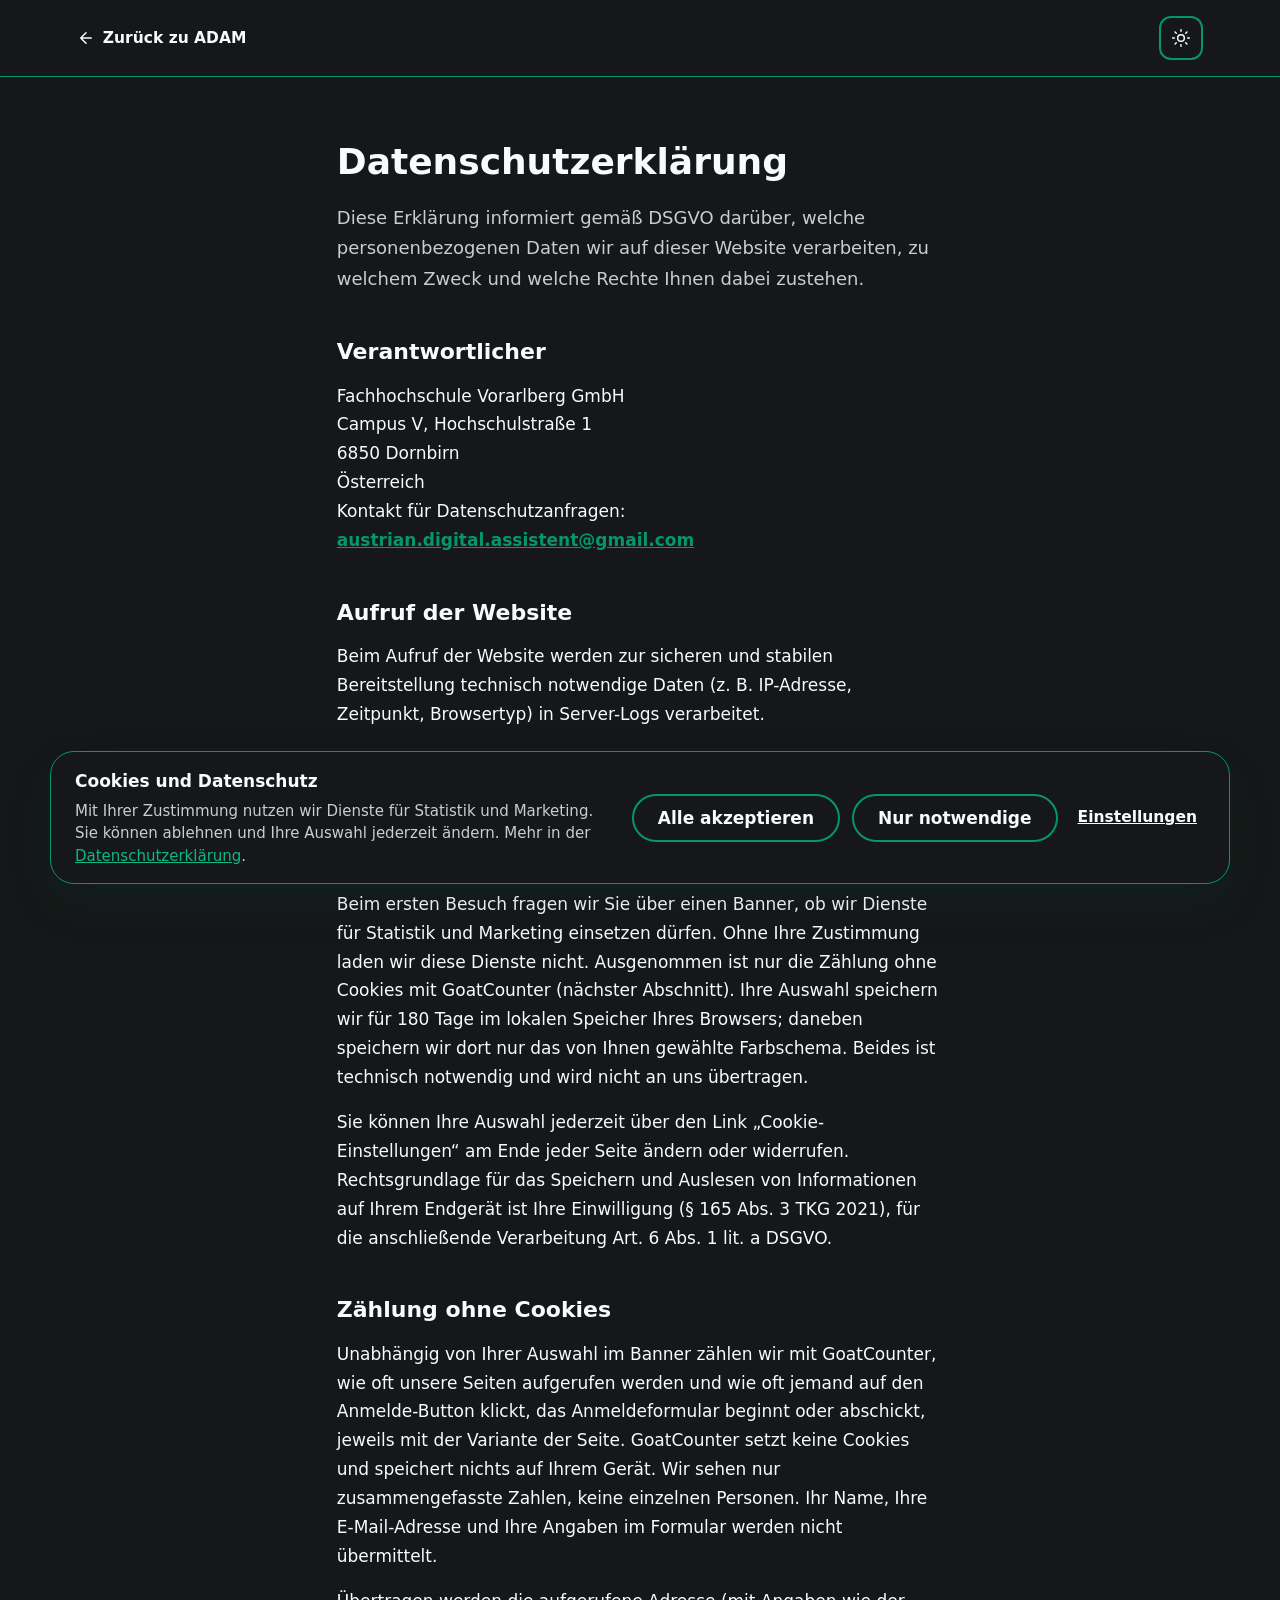
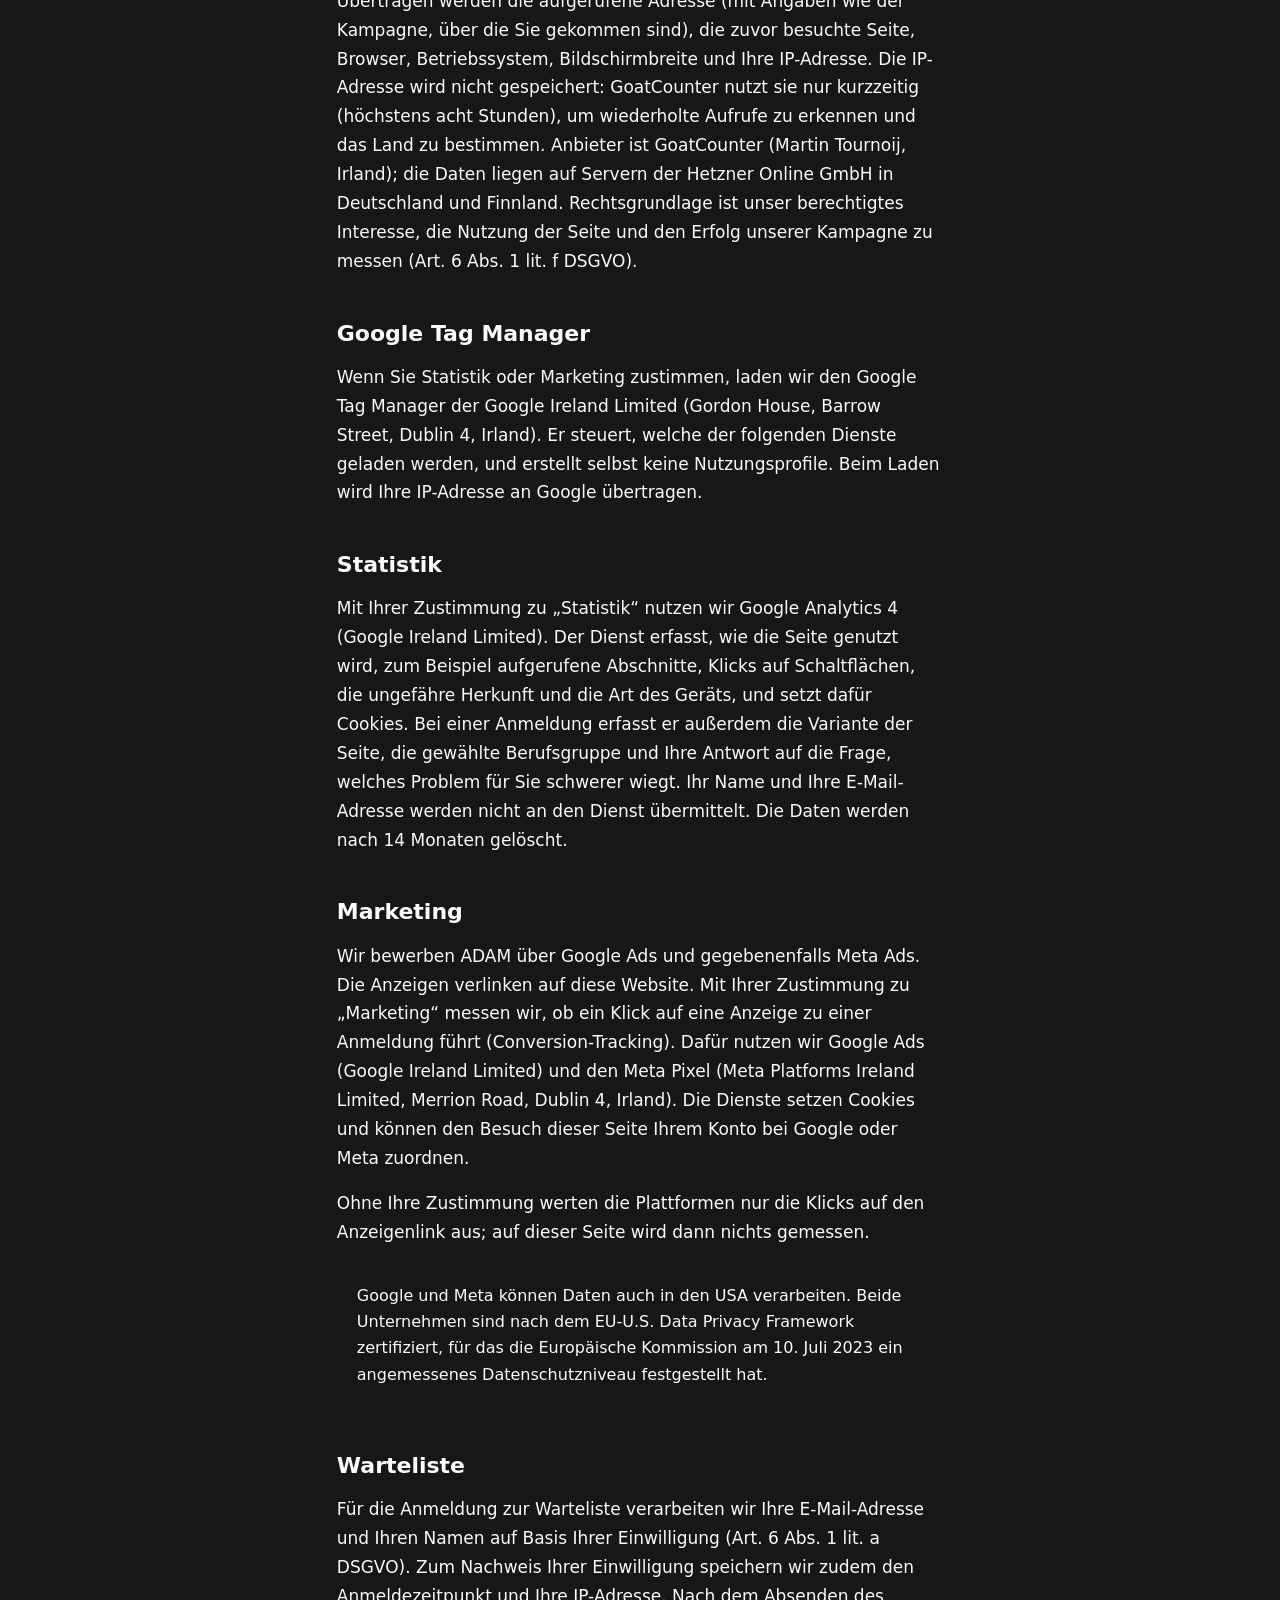
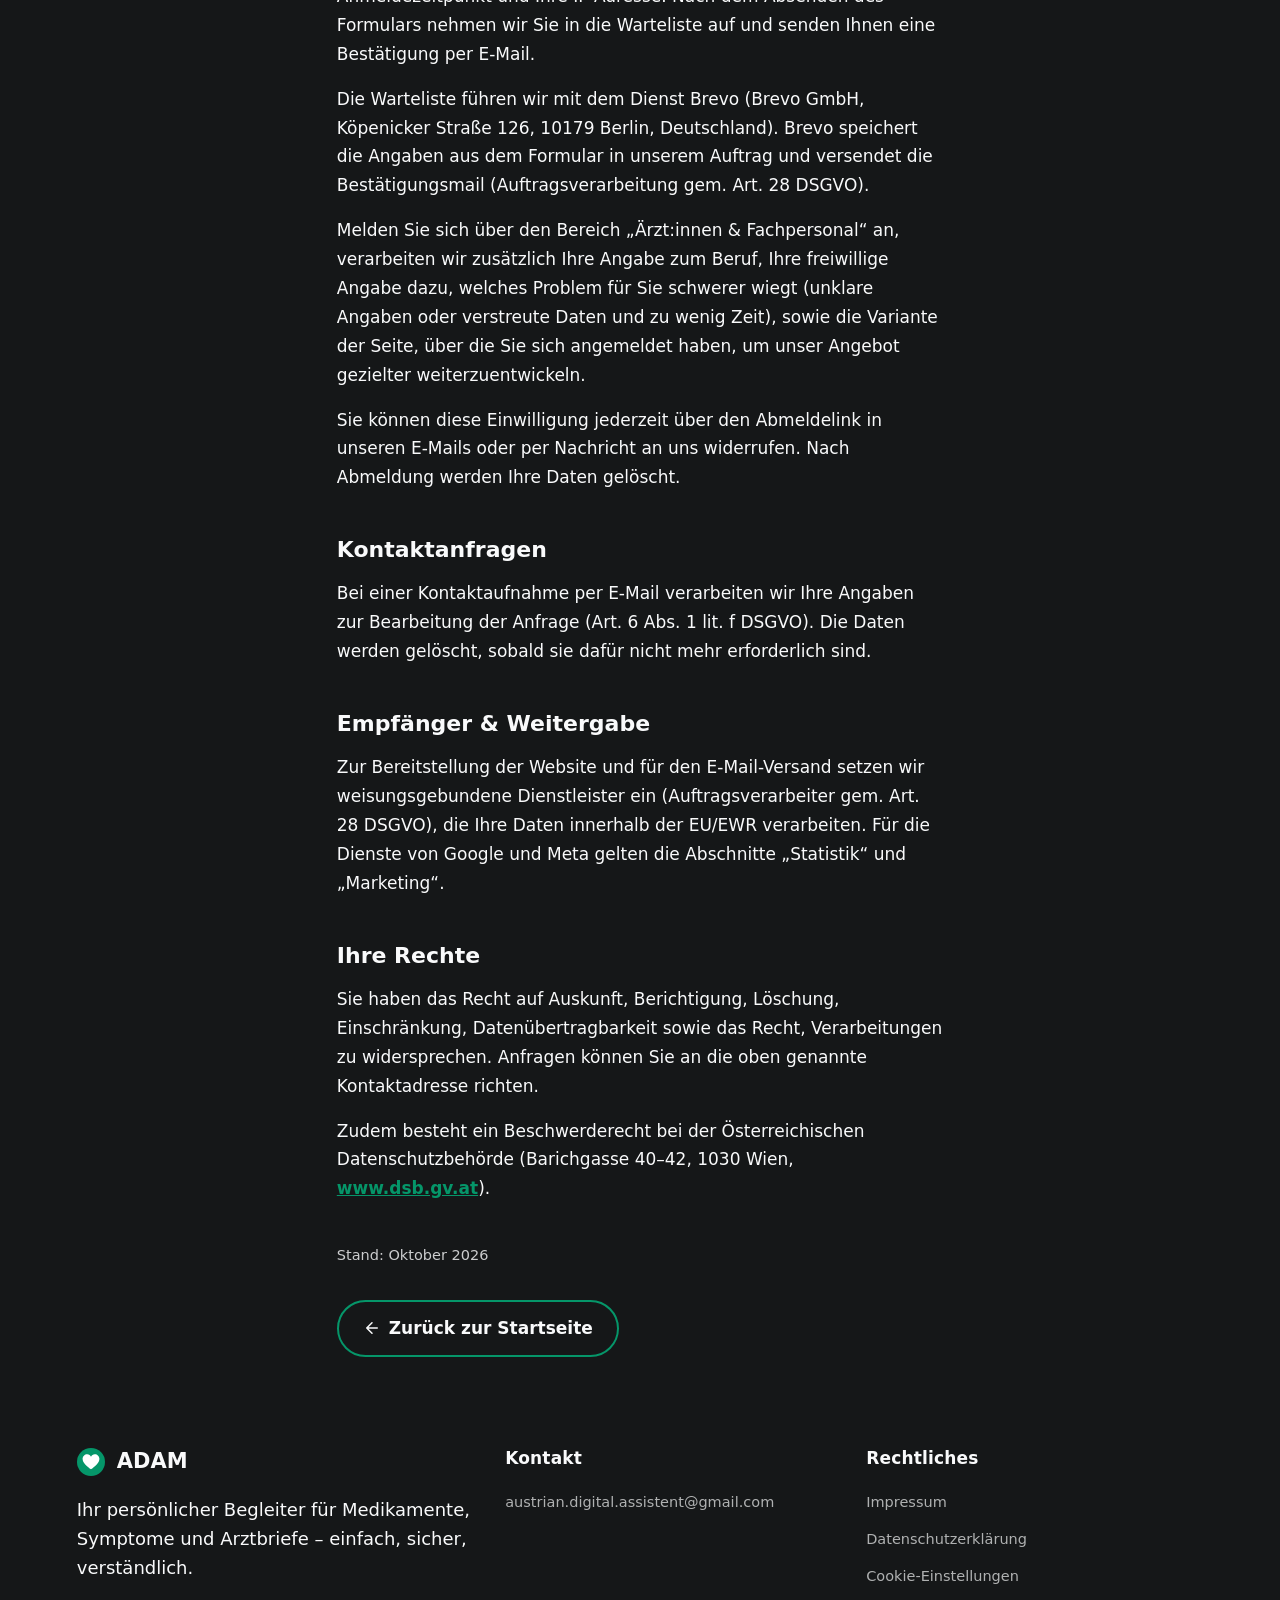
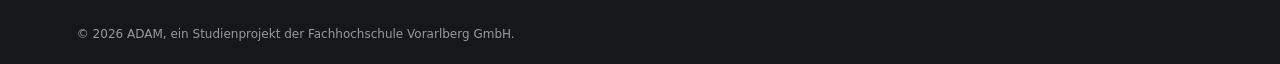
==== datenschutz.html @ b05fb335 "add patient view" ====
<!DOCTYPE html>
<html lang="de" data-theme="dark">
<head>
  <meta charset="UTF-8" />
  <meta name="viewport" content="width=device-width, initial-scale=1.0" />
  <title>Datenschutzerklärung – ADAM</title>
  <meta name="description" content="Datenschutzerklärung von ADAM gemäß DSGVO: welche Daten wir verarbeiten, warum, und welche Rechte Sie haben." />
  <meta name="robots" content="noindex" />
  <link rel="icon" type="image/svg+xml" href="assets/logo.svg" />
  <script>
    (function () {
      try {
        if (localStorage.getItem("adam-theme-v2") === "light") {
          document.documentElement.setAttribute("data-theme", "light");
        }
      } catch (e) {}
    })();
  </script>
  <link rel="stylesheet" href="assets/styles.css" />
  <script src="assets/consent.js"></script>
</head>
<body>
  <header class="site-header legal-header">
    <div class="container legal-header__inner">
      <a class="legal-back" href="index.html">
        <svg viewBox="0 0 24 24" fill="none" stroke="currentColor" stroke-width="2" stroke-linecap="round" stroke-linejoin="round"><path d="M19 12H5M12 19l-7-7 7-7"/></svg>
        Zurück zu ADAM
      </a>
      <button type="button" class="theme-toggle" id="themeToggle" aria-label="Farbschema wechseln" aria-pressed="false">
        <svg class="icon-sun" viewBox="0 0 24 24" fill="none" stroke="currentColor" stroke-width="1.8" stroke-linecap="round" stroke-linejoin="round"><circle cx="12" cy="12" r="4"/><path d="M12 2v2M12 20v2M4.9 4.9l1.4 1.4M17.7 17.7l1.4 1.4M2 12h2M20 12h2M4.9 19.1l1.4-1.4M17.7 6.3l1.4-1.4"/></svg>
        <svg class="icon-moon" viewBox="0 0 24 24" fill="none" stroke="currentColor" stroke-width="1.8" stroke-linecap="round" stroke-linejoin="round"><path d="M21 12.8A9 9 0 1 1 11.2 3 7 7 0 0 0 21 12.8Z"/></svg>
      </button>
    </div>
  </header>

  <main class="container legal-page">
    <h1>Datenschutzerklärung</h1>
    <p class="legal-intro">
      Diese Erklärung informiert gemäß DSGVO darüber, welche personenbezogenen Daten wir auf
      dieser Website verarbeiten, zu welchem Zweck und welche Rechte Ihnen dabei zustehen.
    </p>

    <h2>Verantwortlicher</h2>
    <address>
      Fachhochschule Vorarlberg GmbH<br />
      Campus V, Hochschulstraße 1<br />
      6850 Dornbirn<br />
      Österreich
    </address>
    <p>
      Kontakt für Datenschutzanfragen:
      <a href="mailto:austrian.digital.assistent@gmail.com">austrian.digital.assistent@gmail.com</a>
    </p>

    <h2>Aufruf der Website</h2>
    <p>
      Beim Aufruf der Website werden zur sicheren und stabilen Bereitstellung technisch
      notwendige Daten (z. B. IP-Adresse, Zeitpunkt, Browsertyp) in Server-Logs verarbeitet.
    </p>
    <p>
      Rechtsgrundlage ist unser berechtigtes Interesse (Art. 6 Abs. 1 lit. f DSGVO). Die
      Log-Daten werden nach 7 Tagen gelöscht.
    </p>

    <h2>Cookies und Einwilligung</h2>
    <p>
      Beim ersten Besuch fragen wir Sie über einen Banner, ob wir Dienste für Statistik und
      Marketing einsetzen dürfen. Ohne Ihre Zustimmung laden wir diese Dienste nicht.
      Ausgenommen ist nur die Zählung ohne Cookies mit GoatCounter (nächster Abschnitt). Ihre
      Auswahl speichern wir für 180 Tage im lokalen Speicher Ihres Browsers; daneben
      speichern wir dort nur das von Ihnen gewählte Farbschema. Beides ist technisch
      notwendig und wird nicht an uns übertragen.
    </p>
    <p>
      Sie können Ihre Auswahl jederzeit über den Link „Cookie-Einstellungen“ am Ende jeder
      Seite ändern oder widerrufen. Rechtsgrundlage für das Speichern und Auslesen von
      Informationen auf Ihrem Endgerät ist Ihre Einwilligung (§ 165 Abs. 3 TKG 2021), für die
      anschließende Verarbeitung Art. 6 Abs. 1 lit. a DSGVO.
    </p>

    <h2>Zählung ohne Cookies</h2>
    <p>
      Unabhängig von Ihrer Auswahl im Banner zählen wir mit GoatCounter, wie oft unsere Seiten
      aufgerufen werden und wie oft jemand auf den Anmelde-Button klickt, das Anmeldeformular
      beginnt oder abschickt, jeweils mit der Variante der Seite. GoatCounter setzt keine Cookies
      und speichert nichts auf Ihrem Gerät. Wir sehen nur zusammengefasste Zahlen, keine
      einzelnen Personen. Ihr Name, Ihre E-Mail-Adresse und Ihre Angaben im Formular werden nicht
      übermittelt.
    </p>
    <p>
      Übertragen werden die aufgerufene Adresse (mit Angaben wie der Kampagne, über die Sie
      gekommen sind), die zuvor besuchte Seite, Browser, Betriebssystem, Bildschirmbreite und Ihre
      IP-Adresse. Die IP-Adresse wird nicht gespeichert: GoatCounter nutzt sie nur kurzzeitig
      (höchstens acht Stunden), um wiederholte Aufrufe zu erkennen und das Land zu bestimmen.
      Anbieter ist GoatCounter (Martin Tournoij, Irland); die Daten liegen auf Servern der Hetzner
      Online GmbH in Deutschland und Finnland. Rechtsgrundlage ist unser berechtigtes Interesse,
      die Nutzung der Seite und den Erfolg unserer Kampagne zu messen (Art. 6 Abs. 1 lit. f
      DSGVO).
    </p>

    <h2>Google Tag Manager</h2>
    <p>
      Wenn Sie Statistik oder Marketing zustimmen, laden wir den Google Tag Manager der
      Google Ireland Limited (Gordon House, Barrow Street, Dublin 4, Irland). Er steuert,
      welche der folgenden Dienste geladen werden, und erstellt selbst keine Nutzungsprofile.
      Beim Laden wird Ihre IP-Adresse an Google übertragen.
    </p>

    <h2>Statistik</h2>
    <p>
      Mit Ihrer Zustimmung zu „Statistik“ nutzen wir Google Analytics 4 (Google Ireland
      Limited). Der Dienst erfasst, wie die Seite genutzt wird, zum Beispiel aufgerufene
      Abschnitte, Klicks auf Schaltflächen, die ungefähre Herkunft und die Art des Geräts,
      und setzt dafür Cookies. Bei einer Anmeldung erfasst er außerdem die Variante der
      Seite, die gewählte Berufsgruppe und Ihre Antwort auf die Frage, welches
      Problem für Sie schwerer wiegt. Ihr Name und Ihre E-Mail-Adresse werden nicht an den Dienst
      übermittelt. Die Daten werden nach 14 Monaten gelöscht.
    </p>

    <h2>Marketing</h2>
    <p>
      Wir bewerben ADAM über Google Ads und gegebenenfalls Meta Ads. Die Anzeigen verlinken
      auf diese Website. Mit Ihrer Zustimmung zu „Marketing“ messen wir, ob ein Klick auf
      eine Anzeige zu einer Anmeldung führt (Conversion-Tracking). Dafür nutzen wir Google
      Ads (Google Ireland Limited) und den Meta Pixel (Meta Platforms Ireland Limited,
      Merrion Road, Dublin 4, Irland). Die Dienste setzen Cookies und können den Besuch
      dieser Seite Ihrem Konto bei Google oder Meta zuordnen.
    </p>
    <p>
      Ohne Ihre Zustimmung werten die Plattformen nur die Klicks auf den Anzeigenlink aus;
      auf dieser Seite wird dann nichts gemessen.
    </p>
    <div class="legal-callout">
      Google und Meta können Daten auch in den USA verarbeiten. Beide Unternehmen sind nach
      dem EU-U.S. Data Privacy Framework zertifiziert, für das die Europäische Kommission am
      10. Juli 2023 ein angemessenes Datenschutzniveau festgestellt hat.
    </div>

    <h2>Warteliste</h2>
    <p>
      Für die Anmeldung zur Warteliste verarbeiten wir Ihre E-Mail-Adresse und Ihren Namen
      auf Basis Ihrer Einwilligung (Art. 6 Abs. 1 lit. a DSGVO). Zum Nachweis Ihrer
      Einwilligung speichern wir zudem den Anmeldezeitpunkt und Ihre IP-Adresse. Nach dem
      Absenden des Formulars nehmen wir Sie in die Warteliste auf und senden Ihnen eine
      Bestätigung per E-Mail.
    </p>
    <p>
      Die Warteliste führen wir mit dem Dienst Brevo (Brevo GmbH, Köpenicker Straße 126,
      10179 Berlin, Deutschland). Brevo speichert die Angaben aus dem Formular in unserem
      Auftrag und versendet die Bestätigungsmail (Auftragsverarbeitung gem. Art. 28 DSGVO).
    </p>
    <p>
      Melden Sie sich über den Bereich „Ärzt:innen &amp; Fachpersonal“ an, verarbeiten wir
      zusätzlich Ihre Angabe zum Beruf, Ihre freiwillige Angabe dazu, welches Problem
      für Sie schwerer wiegt (unklare Angaben oder verstreute Daten und zu wenig Zeit), sowie die Variante der
      Seite, über die Sie sich angemeldet haben, um unser Angebot gezielter weiterzuentwickeln.
    </p>
    <p>
      Sie können diese Einwilligung jederzeit über den Abmeldelink in unseren E-Mails oder
      per Nachricht an uns widerrufen. Nach Abmeldung werden Ihre Daten gelöscht.
    </p>

    <h2>Kontaktanfragen</h2>
    <p>
      Bei einer Kontaktaufnahme per E-Mail verarbeiten wir Ihre Angaben zur Bearbeitung der
      Anfrage (Art. 6 Abs. 1 lit. f DSGVO). Die Daten werden gelöscht, sobald sie dafür nicht
      mehr erforderlich sind.
    </p>

    <h2>Empfänger &amp; Weitergabe</h2>
    <p>
      Zur Bereitstellung der Website und für den E-Mail-Versand setzen wir weisungsgebundene
      Dienstleister ein (Auftragsverarbeiter gem. Art. 28 DSGVO), die Ihre Daten innerhalb der
      EU/EWR verarbeiten. Für die Dienste von Google und Meta gelten die Abschnitte
      „Statistik“ und „Marketing“.
    </p>

    <h2>Ihre Rechte</h2>
    <p>
      Sie haben das Recht auf Auskunft, Berichtigung, Löschung, Einschränkung,
      Datenübertragbarkeit sowie das Recht, Verarbeitungen zu widersprechen. Anfragen können
      Sie an die oben genannte Kontaktadresse richten.
    </p>
    <p>
      Zudem besteht ein Beschwerderecht bei der Österreichischen Datenschutzbehörde
      (Barichgasse 40–42, 1030 Wien,
      <a href="https://www.dsb.gv.at" target="_blank" rel="noopener">www.dsb.gv.at</a>).
    </p>

    <p class="legal-updated">Stand: Oktober 2026</p>

    <p class="legal-home">
      <a class="btn btn-ghost" href="index.html">
        <svg viewBox="0 0 24 24" fill="none" stroke="currentColor" stroke-width="2" stroke-linecap="round" stroke-linejoin="round" aria-hidden="true"><path d="M19 12H5M12 19l-7-7 7-7"/></svg>
        Zurück zur Startseite
      </a>
    </p>
  </main>

  <footer class="site-footer">
    <div class="container">
      <div class="footer-grid">
        <div>
          <div class="footer-brand">
            <img src="assets/logo.svg" alt="ADAM Logo" width="26" height="26" />
            <span>ADAM</span>
          </div>
          <p>Ihr persönlicher Begleiter für Medikamente, Symptome und Arztbriefe – einfach, sicher, verständlich.</p>
        </div>

        <div>
          <h4>Kontakt</h4>
          <ul>
            <li><a href="mailto:austrian.digital.assistent@gmail.com">austrian.digital.assistent@gmail.com</a></li>
          </ul>
        </div>

        <div>
          <h4>Rechtliches</h4>
          <ul>
            <li><a href="impressum.html">Impressum</a></li>
            <li><a href="datenschutz.html">Datenschutzerklärung</a></li>
            <li><button type="button" class="footer-link-button" data-consent-open>Cookie-Einstellungen</button></li>
          </ul>
        </div>
      </div>

      <p class="footer-note">
        © 2026 ADAM, ein Studienprojekt der Fachhochschule Vorarlberg GmbH.
      </p>
    </div>
  </footer>

  <script src="assets/script.js"></script>
</body>
</html>
---- assets/styles.css ----
:root {
  --background: #f9fafb;
  --surface: #d1fae5;
  --surface-strong: #a7f3d0;
  --text: #064e3b;
  --text-muted: #0f5c48;
  --text-on-primary: #f9fafb;
  --primary: #059669;

  --button-bg: #047857;
  --button-bg-hover: #036c4e;
  --accent: #f59e0b;
  --error: #ef4444;
  --error-bg: #fee2e2;
  --muted: #6b8f80;
  --border: #a7f3d0;
  --card-bg: #ffffff;

  --font-sans: system-ui, -apple-system, BlinkMacSystemFont, "Segoe UI", Roboto, Helvetica, Arial, sans-serif;

  --space-1: 4px;
  --space-2: 8px;
  --space-3: 12px;
  --space-4: 16px;
  --space-5: 20px;
  --space-6: 24px;
  --space-8: 32px;
  --space-10: 40px;
  --space-14: 56px;

  --radius-sm: 12px;
  --radius-md: 16px;
  --radius-lg: 20px;
  --radius-xl: 24px;
  --radius-2xl: 32px;
  --radius-full: 999px;

  --shadow-sm: 0px 2px 4px rgba(6, 78, 59, 0.12);
  --shadow-card: 0px 8px 24px rgba(6, 78, 59, 0.08);
  --shadow-lg: 0px 20px 45px rgba(6, 78, 59, 0.16);

  --max-width: 1440px;
  --gutter: clamp(20px, 6vw, 96px);

  --gap-cards: var(--space-6);
  --gap-block: var(--space-10);
  --nav-height: 76px;
}

@media (min-width: 860px) {
  :root {
    --gap-cards: var(--space-8);
    --gap-block: var(--space-14);
  }
}

@media (prefers-color-scheme: dark) {
  :root:not([data-theme="light"]) {
    --background: #151718;
    --surface: #151718;
    --surface-strong: #059669;
    --text: #f9fafb;
    --text-muted: rgba(249, 250, 251, 0.8);
    --primary: #059669;
    --button-bg: #059669;
    --button-bg-hover: #10b981;
    --text-on-primary: #f9fafb;
    --accent: #f59e0b;
    --error: #f87171;
    --error-bg: rgba(239, 68, 68, 0.15);
    --muted: rgba(249, 250, 251, 0.6);
    --border: #059669;
    --link: #10b981;
    --card-bg: #151718;
    --shadow-card: 0px 8px 24px rgba(0, 0, 0, 0.35);
    --shadow-lg: 0px 20px 45px rgba(0, 0, 0, 0.45);
  }
}

:root[data-theme="dark"] {
  --background: #151718;
  --surface: #151718;
  --surface-strong: #059669;
  --text: #f9fafb;
  --text-muted: rgba(249, 250, 251, 0.8);
  --primary: #059669;
  --button-bg: #059669;
  --button-bg-hover: #10b981;
  --text-on-primary: #f9fafb;
  --accent: #f59e0b;
  --error: #f87171;
  --error-bg: rgba(239, 68, 68, 0.15);
  --muted: rgba(249, 250, 251, 0.6);
  --border: #059669;
  --link: #10b981;
  --card-bg: #151718;
}

* {
  box-sizing: border-box;
}

html {
  scroll-behavior: smooth;
}

@media (prefers-reduced-motion: reduce) {
  html {
    scroll-behavior: auto;
  }
  * {
    animation-duration: 0.01ms !important;
    animation-iteration-count: 1 !important;
    transition-duration: 0.01ms !important;
  }
}

html,
body {
  overflow-x: clip;
}

body {
  margin: 0;
  font-family: var(--font-sans);
  background: var(--background);
  color: var(--text);
  font-size: 18px;
  line-height: 1.6;
  -webkit-font-smoothing: antialiased;
}

img {
  max-width: 100%;
  display: block;
}

a {
  color: var(--link, var(--button-bg));
}

.container {
  width: 100%;
  max-width: calc(var(--max-width) + 2 * var(--gutter));
  margin-inline: auto;
  padding-inline: var(--gutter);
}

section[id] {
  scroll-margin-top: calc(var(--nav-height) + 86px);
}

.skip-link {
  position: absolute;
  left: -9999px;
  top: 0;
  background: var(--button-bg);
  color: var(--text-on-primary);
  padding: var(--space-3) var(--space-5);
  border-radius: 0 0 var(--radius-sm) 0;
  z-index: 200;
  font-weight: 600;
  text-decoration: none;
}

.skip-link:focus {
  left: 0;
}

a:focus-visible,
button:focus-visible,
input:focus-visible,
summary:focus-visible {
  outline: 3px solid var(--accent);
  outline-offset: 3px;
  border-radius: var(--radius-sm);
}

.btn {
  display: inline-flex;
  align-items: center;
  justify-content: center;
  gap: var(--space-2);
  font-family: inherit;
  font-size: 17px;
  font-weight: 700;
  text-decoration: none;
  border: none;
  border-radius: var(--radius-full);
  padding: var(--space-3) var(--space-6);
  min-height: 50px;
  cursor: pointer;
  transition: background-color 0.15s ease, transform 0.15s ease;
  white-space: nowrap;
}

.btn:active {
  transform: translateY(1px);
}

.btn-primary {
  background: var(--button-bg);
  color: var(--text-on-primary);
  box-shadow: var(--shadow-sm);
}

.btn-primary:hover {
  background: var(--button-bg-hover);
}

.btn-ghost {
  background: transparent;
  color: var(--text);
  border: 2px solid var(--border);
}

.btn-ghost:hover {
  background: var(--surface);
}

.btn-block {
  width: 100%;
}

.site-header {
  position: sticky;
  top: 0;
  z-index: 100;
  background: var(--background);
  border-bottom: 1px solid var(--border);
}

.site-header__inner {
  display: flex;
  align-items: center;
  justify-content: space-between;
  gap: var(--space-4);
  height: var(--nav-height);
}

.brand {
  display: flex;
  align-items: center;
  gap: var(--space-3);
  min-height: 44px;
  text-decoration: none;
  color: var(--text);
  flex: none;
}

.brand img {
  width: 28px;
  height: 28px;
  aspect-ratio: 1 / 1;
  object-fit: contain;
  flex-shrink: 0;
}

.brand__name {
  font-size: 21px;
  font-weight: 700;
  color: var(--text);
}

.nav-links {
  display: none;
  align-items: center;
  gap: var(--space-2);
  list-style: none;
  margin: 0;
  padding: 0;
}

.nav-links a {
  display: inline-flex;
  align-items: center;
  min-height: 44px;
  padding: 0 var(--space-5);
  border: 1.5px solid var(--border);
  border-radius: var(--radius-full);
  background: var(--card-bg);
  color: var(--text);
  text-decoration: none;
  font-weight: 600;
  font-size: 16px;
  transition: background-color 0.15s ease, border-color 0.15s ease;
}

.nav-links a:hover {
  background: var(--surface);
  border-color: var(--button-bg);
}

.nav-actions {
  display: flex;
  align-items: center;
  gap: var(--space-3);
}

.nav-cta {
  display: none;
}

.nav-toggle,
.theme-toggle {
  display: inline-flex;
  align-items: center;
  justify-content: center;
  width: 44px;
  height: 44px;
  flex-shrink: 0;
  border-radius: var(--radius-sm);
  border: 2px solid var(--border);
  background: var(--background);
  cursor: pointer;
}

.nav-toggle svg,
.theme-toggle svg {
  width: 20px;
  height: 20px;
  color: var(--text);
}

.theme-toggle .icon-sun {
  display: none;
}

:root[data-theme="dark"] .theme-toggle .icon-moon {
  display: none;
}

:root[data-theme="dark"] .theme-toggle .icon-sun {
  display: block;
}

.mobile-menu {
  display: none;
  position: fixed;
  top: var(--nav-height);
  left: 0;
  right: 0;
  bottom: 0;
  z-index: 90;
  background: var(--background);
  overflow-y: auto;
  -webkit-overflow-scrolling: touch;
}

.mobile-menu.is-open {
  display: block;
}

.mobile-menu .container {
  padding-block: var(--space-8) var(--space-10);
}

.mobile-menu ul {
  list-style: none;
  margin: 0 0 var(--space-6);
  padding: 0;
  display: flex;
  flex-direction: column;
  gap: 0;
}

.mobile-menu ul a {
  display: block;
  padding: var(--space-4) 0;
  font-size: 21px;
  font-weight: 700;
  color: var(--text);
  text-decoration: none;
  border-bottom: 1px solid var(--border);
}

@media (min-width: 860px) {
  .nav-links {
    display: flex;
  }
  .nav-cta {
    display: inline-flex;
  }
  .nav-toggle {
    display: none;
  }
  .mobile-menu {
    display: none !important;
  }
}

.audience-tabs {
  display: inline-flex;
  background: var(--card-bg);
  border-radius: var(--radius-full);
  padding: 4px;
  gap: 4px;
  border: 1px solid var(--border);
}

.audience-tab {
  display: inline-flex;
  align-items: center;
  gap: var(--space-2);
  border: none;
  background: transparent;
  color: var(--text);
  font-family: inherit;
  font-size: 15.5px;
  font-weight: 700;
  padding: var(--space-2) var(--space-5);
  border-radius: var(--radius-full);
  cursor: pointer;
  min-height: 42px;
}

.audience-tab svg {
  width: 14px;
  height: 14px;
  flex: none;
}

.audience-tab[aria-pressed="true"] {
  background: var(--button-bg);
  color: var(--text-on-primary);
}

body [data-audience-content] {
  display: none;
}

body[data-audience="patient"] [data-audience-content="patient"] {
  display: block;
}

body[data-audience="aerzte"] [data-audience-content="aerzte"] {
  display: block;
}

body[data-audience="aerzte"] [data-hide-for="aerzte"] {
  display: none;
}

body[data-audience="patient"] [data-hide-for="patient"] {
  display: none;
}

body [data-variant-content] {
  display: none;
}

body[data-variant="a"] [data-variant-content="a"],
body[data-variant="b"] [data-variant-content="b"] {
  display: block;
}

body[data-campaign] .nav-toggle,
body[data-campaign] .mobile-menu {
  display: none;
}

body[data-campaign] section[id] {
  scroll-margin-top: calc(var(--nav-height) + var(--space-4));
}

.nav-cta {
  transition: background-color 0.2s ease, color 0.2s ease, transform 0.15s ease;
}

body[data-audience="aerzte"] .nav-cta {
  border: 2px solid var(--button-bg);
}

body[data-audience="aerzte"].hero-cta-in-view .nav-cta {
  background: transparent;
  color: var(--text);
  box-shadow: none;
}

body[data-audience="aerzte"].hero-cta-in-view .nav-cta:hover {
  background: var(--surface);
}

@media (min-width: 860px) and (max-width: 1279px) {
  body[data-audience="aerzte"] .nav-links {
    display: none;
  }
}

.nav-cta__short {
  display: none;
}

@media (max-width: 859px) {
  body[data-campaign] .nav-cta {
    display: inline-flex;
    font-size: 15px;
    min-height: 40px;
    padding: var(--space-2) var(--space-4);
    white-space: nowrap;
  }
  .nav-cta__long {
    display: none;
  }
  .nav-cta__short {
    display: inline;
  }
}

@media (max-width: 380px) {
  body[data-campaign] .nav-cta {
    font-size: 14px;
    padding-inline: var(--space-3);
  }
}

@media (max-width: 400px) {
  .brand__name {
    display: none;
  }
}

.problem {
  background: var(--surface);
}

.problem .eyebrow,
.trust .eyebrow {
  background: var(--background);
}

.problem .section-header {
  text-align: left;
  max-width: 680px;
  margin: 0 0 var(--gap-block);
}

@media (min-width: 960px) {
  .problem .container {
    display: grid;
    grid-template-columns: minmax(0, 0.85fr) minmax(0, 1fr);
    gap: 72px;
    align-items: center;
  }

  .problem .section-header {
    margin-bottom: 0;
  }
}

.cmp {
  --p: 0;
  --cmp-off: #9ca3af;
}

.cmp__card {
  border: 1.5px solid var(--cmp-off);
  border-color: color-mix(in srgb, var(--primary) calc(var(--p) * 100%), var(--cmp-off));
  border-radius: var(--radius-2xl);
  overflow: hidden;
  background: var(--card-bg);
  box-shadow: var(--shadow-card);
}

.cmp__bar {
  position: relative;
  display: grid;
  margin: 0;
  padding: var(--space-4) var(--space-6);
  font-size: 17px;
  font-weight: 700;
  background: var(--cmp-off);
}

.cmp__bar::before {
  content: "";
  position: absolute;
  inset: 0;
  background: var(--primary);
  transform: scaleX(var(--p));
  transform-origin: left;
}

.cmp__bar > span {
  position: relative;
  grid-area: 1 / 1;
}

.cmp__bar-off {
  color: var(--text);
  opacity: clamp(0, calc(1 - var(--p) * 2), 1);
}

.cmp__bar-on {
  color: var(--text-on-primary);
  opacity: clamp(0, calc(var(--p) * 2 - 1), 1);
}

.cmp__rows {
  list-style: none;
  margin: 0;
  padding: var(--space-6);
  display: grid;
  gap: var(--space-3);
}

.cmp__row {
  --l: clamp(0, calc(var(--p) * 1.75 - var(--i) * 0.25), 1);
  display: grid;
  grid-template-columns: auto minmax(0, 1fr);
  column-gap: var(--space-4);
  row-gap: 2px;
  align-items: center;
  padding: var(--space-3) var(--space-4);
  border: 1.5px solid var(--cmp-off);
  border-color: color-mix(in srgb, var(--primary) calc(var(--l) * 100%), var(--cmp-off));
  border-radius: var(--radius-md);
}

.cmp__row--1 { --i: 0; }
.cmp__row--2 { --i: 1; }
.cmp__row--3 { --i: 2; }
.cmp__row--4 { --i: 3; }

.cmp__icon {
  grid-row: 1 / span 2;
  display: grid;
  place-items: center;
  width: 34px;
  height: 34px;
  border: 1.5px solid currentColor;
  border-radius: 50%;
  color: var(--cmp-off);
  color: color-mix(in srgb, var(--link, var(--primary)) calc(var(--l) * 100%), var(--cmp-off));
  font-size: 17px;
  font-weight: 700;
  line-height: 1;
}

.cmp__icon > * {
  grid-area: 1 / 1;
}

.cmp__q {
  opacity: calc(1 - var(--l));
}

.cmp__icon svg {
  width: 16px;
  height: 16px;
  opacity: var(--l);
}

.cmp__label {
  font-size: 12.5px;
  font-weight: 700;
  letter-spacing: 0.07em;
  text-transform: uppercase;
  color: var(--text-muted);
}

.cmp__values {
  display: grid;
}

.cmp__values > span {
  grid-area: 1 / 1;
  font-size: 17px;
  line-height: 1.4;
}

.cmp__before {
  font-style: italic;
  color: var(--text-muted);
  opacity: calc(1 - var(--l));
  filter: blur(calc(var(--l) * 6px));
}

.cmp__after {
  font-weight: 600;
  color: var(--text);
  opacity: var(--l);
  filter: blur(calc((1 - var(--l)) * 6px));
}

.cmp.is-interactive .cmp__tag {
  position: absolute;
  width: 1px;
  height: 1px;
  overflow: hidden;
  clip: rect(0, 0, 0, 0);
  white-space: nowrap;
}

.cmp__control {
  display: grid;
  grid-template-columns: auto minmax(0, 1fr) auto;
  align-items: center;
  gap: var(--space-4);
  margin-top: var(--space-5);
}

@media (max-width: 599px) {
  .cmp.is-interactive {
    display: flex;
    flex-direction: column;
  }

  .cmp.is-interactive .cmp__control {
    order: -1;
    position: sticky;
    top: var(--nav-height);
    z-index: 5;
    grid-template-columns: 1fr 1fr;
    row-gap: 0;
    margin: 0 calc(var(--gutter) * -1);
    padding: var(--space-1) var(--gutter) var(--space-3);
    background: var(--surface);
  }

  .cmp__range {
    grid-column: 1 / -1;
    grid-row: 2;
    height: 48px;
  }

  .cmp__end {
    min-height: 40px;
    font-size: 15px;
  }

  .cmp__end:first-child {
    justify-self: start;
    color: color-mix(in srgb, var(--text-muted) calc(var(--p) * 100%), var(--text));
  }

  .cmp__end:last-child {
    justify-self: end;
    color: color-mix(in srgb, var(--link, var(--button-bg)) calc(var(--p) * 100%), var(--text-muted));
  }

  .cmp__range::-webkit-slider-runnable-track {
    height: 10px;
    border-radius: 5px;
  }

  .cmp__range::-moz-range-track,
  .cmp__range::-moz-range-progress {
    height: 10px;
    border-radius: 5px;
  }

  .cmp__range::-webkit-slider-thumb {
    width: 44px;
    height: 44px;
    margin-top: -17px;
    background: var(--primary) url("data:image/svg+xml,%3Csvg xmlns='http://www.w3.org/2000/svg' viewBox='0 0 24 24' fill='none' stroke='%23f9fafb' stroke-width='2.4' stroke-linecap='round' stroke-linejoin='round'%3E%3Cpath d='M9.5 7.5 5 12l4.5 4.5M14.5 7.5 19 12l-4.5 4.5'/%3E%3C/svg%3E") center / 24px 24px no-repeat;
  }

  .cmp__range::-moz-range-thumb {
    width: 38px;
    height: 38px;
    background: var(--primary) url("data:image/svg+xml,%3Csvg xmlns='http://www.w3.org/2000/svg' viewBox='0 0 24 24' fill='none' stroke='%23f9fafb' stroke-width='2.4' stroke-linecap='round' stroke-linejoin='round'%3E%3Cpath d='M9.5 7.5 5 12l4.5 4.5M14.5 7.5 19 12l-4.5 4.5'/%3E%3C/svg%3E") center / 22px 22px no-repeat;
  }

  .cmp__bar {
    padding: var(--space-3) var(--space-5);
    font-size: 16px;
  }

  .cmp__rows {
    padding: var(--space-4);
    gap: var(--space-2);
  }

  .cmp__row {
    column-gap: var(--space-3);
    padding: 10px var(--space-3);
  }

  .cmp__icon {
    width: 30px;
    height: 30px;
    font-size: 15px;
  }

  .cmp__label {
    font-size: 12px;
  }

  .cmp__values > span {
    font-size: 16px;
    line-height: 1.35;
  }
}

.cmp__end {
  padding: var(--space-2) var(--space-1);
  border: 0;
  background: none;
  font: inherit;
  font-weight: 700;
  cursor: pointer;
}

@media (min-width: 600px) {
  .cmp__end {
    min-height: 44px;
    font-size: 14.5px;
    color: var(--text-muted);
  }
}

.cmp__end:hover {
  color: var(--text);
}

.cmp__range {
  -webkit-appearance: none;
  appearance: none;
  width: 100%;
  margin: 0;
  background: transparent;
  cursor: grab;
}

@media (min-width: 600px) {
  .cmp__range {
    height: 44px;
  }
}

.cmp__range:active {
  cursor: grabbing;
}

.cmp__range::-webkit-slider-runnable-track {
  background: linear-gradient(to right, var(--link, var(--primary)) calc(var(--p) * 100%), var(--cmp-off) 0);
}

.cmp__range::-moz-range-track {
  background: var(--cmp-off);
}

.cmp__range::-moz-range-progress {
  background: var(--link, var(--primary));
}

.cmp__range::-webkit-slider-thumb {
  -webkit-appearance: none;
  border: 3px solid var(--text-on-primary);
  border-radius: 50%;
  box-shadow: var(--shadow-sm);
}

.cmp__range::-moz-range-thumb {
  border: 3px solid var(--text-on-primary);
  border-radius: 50%;
  box-shadow: var(--shadow-sm);
}

@media (min-width: 600px) {
  .cmp__range::-webkit-slider-runnable-track {
    height: 6px;
    border-radius: 3px;
  }

  .cmp__range::-moz-range-track,
  .cmp__range::-moz-range-progress {
    height: 6px;
    border-radius: 3px;
  }

  .cmp__range::-webkit-slider-thumb {
    width: 30px;
    height: 30px;
    margin-top: -12px;
    background: var(--primary);
  }

  .cmp__range::-moz-range-thumb {
    width: 24px;
    height: 24px;
    background: var(--primary);
  }
}

.cmp__range:focus-visible {
  outline: 2px solid var(--link, var(--primary));
  outline-offset: 4px;
  border-radius: 6px;
}

.cmp:not(.is-interactive) {
  --p: 1;
}

.cmp:not(.is-interactive) .cmp__bar,
.cmp:not(.is-interactive) .cmp__control {
  display: none;
}

.cmp:not(.is-interactive) .cmp__values {
  gap: 2px;
}

.cmp:not(.is-interactive) .cmp__values > span {
  grid-area: auto;
  opacity: 1;
  filter: none;
}

.cmp:not(.is-interactive) .cmp__before {
  font-size: 15px;
}

.compare-grid {
  display: grid;
  gap: var(--gap-cards);
  align-items: stretch;
}

@media (min-width: 760px) {
  .compare-grid {
    grid-template-columns: 1fr 1fr;
  }
}

.compare-card {
  border-radius: var(--radius-2xl);
  overflow: hidden;
  border: 1px solid var(--border);
  display: flex;
  flex-direction: column;
}

.compare-card__bar {
  margin: 0;
  padding: var(--space-4) var(--space-6);
  font-weight: 700;
  font-size: 17px;
}

.compare-card--before {
  background: var(--card-bg);
}

.compare-card--before .compare-card__bar {
  background: var(--muted);
  color: var(--background);
}

.compare-card--after .compare-card__bar {
  background: var(--primary);
  color: var(--text-on-primary);
}

.compare-card__body {
  padding: var(--space-6);
  flex: 1;
}

.compare-card--after {
  background: var(--card-bg);
}

.clear-list {
  list-style: none;
  margin: 0;
  padding: 0;
  display: flex;
  flex-direction: column;
  gap: var(--space-2);
}

.clear-list li {
  display: flex;
  justify-content: space-between;
  align-items: baseline;
  gap: var(--space-4);
  background: var(--surface);
  border: 1px solid transparent;
  border-radius: var(--radius-sm);
  padding: var(--space-3) var(--space-4);
  font-size: 15.5px;
}

.clear-list li span:first-child {
  color: var(--text-muted);
}

.clear-list li span:last-child {
  font-weight: 600;
  text-align: right;
}

.clear-list--open li {
  background: transparent;
  border-color: var(--border);
}

.clear-list--open li span:last-child {
  font-weight: 400;
  color: var(--text-muted);
}

.steps {
  list-style: none;
  margin: 0 auto var(--space-8);
  padding: 0;
  max-width: 1120px;
  display: grid;
  gap: var(--gap-cards);
  grid-template-columns: 1fr;
  text-align: left;
}

@media (min-width: 760px) {
  .steps {
    grid-template-columns: repeat(3, 1fr);
  }
}

.step {
  background: var(--card-bg);
  border: 1px solid var(--border);
  border-radius: var(--radius-lg);
  padding: var(--space-6);
  box-shadow: var(--shadow-card);
}

.step__number {
  display: flex;
  align-items: center;
  justify-content: center;
  width: 36px;
  height: 36px;
  border-radius: 50%;
  background: var(--button-bg);
  color: var(--text-on-primary);
  font-weight: 800;
  font-size: 16px;
  margin-bottom: var(--space-4);
}

.step h3 {
  font-size: 18px;
  margin: 0 0 var(--space-2);
}

.step p {
  font-size: 15.5px;
  line-height: 1.6;
  color: var(--text-muted);
  margin: 0;
}

.steps.is-collapsible {
  gap: var(--space-3);
}

.step.is-collapsible {
  position: relative;
  display: grid;
  grid-template-columns: auto minmax(0, 1fr);
  column-gap: var(--space-4);
  align-items: center;
  padding: var(--space-3) var(--space-5);
}

.step.is-collapsible .step__number {
  margin: 0;
}

.step.is-collapsible h3 {
  margin: 0;
}

.step__toggle {
  display: flex;
  align-items: center;
  justify-content: space-between;
  gap: var(--space-3);
  width: 100%;
  min-height: 48px;
  padding: 0;
  border: 0;
  background: none;
  font: inherit;
  color: inherit;
  text-align: left;
  cursor: pointer;
}

.step__toggle::before {
  content: "";
  position: absolute;
  inset: 0;
  border-radius: var(--radius-lg);
}

.step__toggle::after {
  content: "";
  flex: none;
  width: 10px;
  height: 10px;
  margin: -4px 4px 0 0;
  border-right: 2px solid var(--link, var(--button-bg));
  border-bottom: 2px solid var(--link, var(--button-bg));
  transform: rotate(45deg);
}

.step__toggle[aria-expanded="true"]::after {
  margin-top: 6px;
  transform: rotate(-135deg);
}

.step__toggle:focus-visible {
  outline: none;
}

.step__toggle:focus-visible::before {
  outline: 2px solid var(--link, var(--button-bg));
  outline-offset: 2px;
}

.step.is-collapsible p {
  grid-column: 1 / -1;
  margin: var(--space-1) 0 var(--space-3);
}

@media (max-width: 759px) {
  .steps {
    position: relative;
    padding-left: 64px;
    gap: var(--space-4);
  }

  .steps::before {
    content: "";
    position: absolute;
    left: 19px;
    top: 36px;
    bottom: 36px;
    width: 2px;
    border-radius: 1px;
    background: linear-gradient(180deg, var(--button-bg), color-mix(in srgb, var(--button-bg) 25%, transparent));
  }

  .step.is-collapsible {
    grid-template-columns: minmax(0, 1fr);
  }

  .steps .step__number {
    position: absolute;
    left: -64px;
    top: 16px;
    z-index: 1;
    width: 40px;
    height: 40px;
    margin: 0;
    border: 0;
    border-radius: 12px;
    background: linear-gradient(135deg, var(--button-bg), #10b981);
    color: #f9fafb;
    font-size: 19px;
    box-shadow:
      0 0 0 5px var(--background),
      0 0 0 7px color-mix(in srgb, var(--button-bg) 45%, transparent);
  }
}

.benefit-chips {
  display: flex;
  flex-wrap: wrap;
  justify-content: center;
  gap: var(--space-3);
  margin-bottom: var(--gap-block);
}

.benefit-chip {
  display: inline-flex;
  align-items: center;
  gap: var(--space-2);
  background: var(--card-bg);
  border: 1px solid var(--border);
  border-radius: var(--radius-full);
  padding: var(--space-2) var(--space-5);
  font-size: 14.5px;
  font-weight: 600;
  color: var(--text);
}

@media (max-width: 599px) {
  .benefit-chips {
    display: grid;
    grid-template-columns: minmax(0, 1fr);
    gap: var(--space-3);
  }

  .benefit-chip {
    justify-content: flex-start;
    gap: var(--space-3);
    padding: var(--space-3) var(--space-4);
    border-radius: var(--radius-md);
    font-size: 15.5px;
    text-align: left;
  }

  .benefit-chips .benefit-chip svg {
    width: 18px;
    height: 18px;
  }
}

.benefit-chip svg {
  width: 15px;
  height: 15px;
  color: var(--button-bg);
  flex: none;
}

section {
  padding-block: 34px;
}

@media (min-width: 960px) {
  section {
    padding-block: 60px;
  }
}

.section-header {
  max-width: 720px;
  margin: 0 auto var(--gap-block);
  text-align: center;
}

.eyebrow {
  display: inline-block;
  background: var(--surface);
  color: var(--text);
  border-radius: var(--radius-full);
  padding: var(--space-2) var(--space-4);
  font-size: 14px;
  font-weight: 700;
  letter-spacing: 0.03em;
  text-transform: uppercase;
  margin-bottom: var(--space-4);
}

.eyebrow--icon {
  display: inline-flex;
  align-items: center;
  gap: 6px;
}

.eyebrow--icon svg {
  width: 13px;
  height: 13px;
}

.section-title {
  font-size: clamp(28px, 3.6vw, 38px);
  font-weight: 800;
  line-height: 1.25;
  margin: 0 0 var(--space-3);
}

.section-intro {
  font-size: 19px;
  color: var(--text-muted);
  margin: 0;
}

.hero {
  position: relative;
  overflow: hidden;
  padding-block: var(--space-14) var(--space-14);
}

.hero__blob {
  position: absolute;
  border-radius: 50%;
  filter: blur(60px);
  z-index: 0;
  opacity: 0.5;
}

.hero__blob--one {
  width: 420px;
  height: 420px;
  background: var(--surface-strong);
  top: -160px;
  right: -120px;
}

.hero__blob--two {
  width: 320px;
  height: 320px;
  background: var(--accent);
  opacity: 0.12;
  bottom: -140px;
  left: -100px;
}

.hero__inner {
  position: relative;
  z-index: 1;
  display: grid;
  gap: var(--space-10);
  align-items: center;
}

@media (min-width: 960px) {
  .hero__inner {
    grid-template-columns: 1.05fr 0.95fr;
    gap: 72px;
  }
}

.hero h1 {
  font-size: clamp(34px, 5vw, 50px);
  line-height: 1.2;
  margin: 0 0 var(--space-5);
  font-weight: 800;
  letter-spacing: -0.01em;
}

.hero p.lead {
  font-size: 20px;
  line-height: 1.65;
  margin: 0 0 var(--space-8);
  max-width: 54ch;
  color: var(--text-muted);
}

.hero__actions {
  display: flex;
  flex-wrap: wrap;
  gap: var(--space-4);
  margin-bottom: var(--space-6);
}

.hero__trust-note {
  display: flex;
  align-items: center;
  gap: var(--space-2);
  font-size: 15px;
  color: var(--text-muted);
  font-weight: 600;
}

.hero__trust-note svg {
  width: 16px;
  height: 16px;
  flex: none;
}

.hero [data-variant-content] p.lead {
  margin-bottom: var(--space-8);
  text-wrap: pretty;
}

.hero__actions--tight {
  margin-bottom: var(--space-4);
}

.hero__offer {
  margin: 0;
  font-size: 16px;
  color: var(--text-muted);
}

.hero__offer strong {
  color: var(--text);
}

.hero {
  --background: #151718;
  --text: #f9fafb;
  --text-muted: rgba(249, 250, 251, 0.8);
  --primary: #059669;
  --link: #10b981;
  --button-bg: #059669;
  --button-bg-hover: #10b981;
  --text-on-primary: #f9fafb;
  display: flex;
  flex-direction: column;
  padding-block: var(--space-10) var(--space-14);
  background: var(--background);
  color: var(--text);
}

.hero__blob {
  display: none;
}

.hero__inner {
  width: 100%;
  grid-template-columns: minmax(0, 1fr);
  flex: 1;
  order: 1;
  display: flex;
  flex-direction: column;
  align-items: flex-start;
  justify-content: center;
}

.hero__inner > div:first-child {
  max-width: 600px;
}

.hero h1 {
  font-size: clamp(34px, 4vw, 54px);
  line-height: 1.12;
  margin-bottom: var(--space-8);
  text-wrap: balance;
}

.hero__story {
  margin: var(--space-4) 0 var(--space-8);
}

@media (min-width: 900px) {
  .hero h1 {
    margin-bottom: var(--space-10);
  }
}

.hero__story p {
  max-width: 30em;
  margin: 0 0 var(--space-6);
  font-size: clamp(18px, 1.6vw, 21px);
  line-height: 1.6;
  color: var(--text-muted);
  text-wrap: pretty;
}

.hero__story p:last-child {
  margin-bottom: 0;
}

.hero__band {
  position: relative;
  z-index: 1;
  order: 2;
  margin-top: 0;
  padding-block: var(--space-10);

  --text: #f9fafb;
  --text-muted: rgba(249, 250, 251, 0.88);
  --link: #d1fae5;
  background: linear-gradient(100deg, rgba(6, 78, 59, 0.82), rgba(15, 92, 72, 0.72));
  color: var(--text);
  border-block: 0;
}

:root[data-theme="dark"] .hero__band {
  --text: #f9fafb;
  --text-muted: rgba(249, 250, 251, 0.8);
  --link: #10b981;
  background: rgba(21, 23, 24, 0.55);
  border-block-color: rgba(249, 250, 251, 0.12);
}

@media (prefers-color-scheme: dark) {
  :root:not([data-theme="light"]) .hero__band {
    --text: #f9fafb;
    --text-muted: rgba(249, 250, 251, 0.8);
    --link: #10b981;
    background: rgba(21, 23, 24, 0.55);
    border-block-color: rgba(249, 250, 251, 0.12);
  }
}

.hero__band-inner > div {
  gap: var(--space-6);
  align-items: center;
}

.hero__band-inner > div[data-variant-content] {
  display: none;
}

body[data-variant="a"] .hero__band-inner > div[data-variant-content="a"],
body[data-variant="b"] .hero__band-inner > div[data-variant-content="b"] {
  display: grid;
}

.hero__band-turn {
  margin: 0;
  font-size: clamp(22px, 2.4vw, 30px);
  font-weight: 800;
  line-height: 1.25;
  text-wrap: balance;
}

@media (max-width: 899px) {
  .hero__band {
    padding-block: var(--space-8);
  }

  .hero__band-inner > div {
    gap: var(--space-5);
  }

  .hero__band-turn {
    padding-left: 14px;
    border-left: 3px solid color-mix(in srgb, var(--text) 38%, transparent);
    font-size: 16.5px;
    font-weight: 600;
    line-height: 1.45;
    color: var(--text-muted);
    text-wrap: pretty;
  }

  .hero__band-answer {
    padding: var(--space-5);
    border-radius: var(--radius-lg);
    background: color-mix(in srgb, var(--text) 11%, transparent);
  }

  .hero__band-answer .hero__answer {
    font-size: clamp(20px, 5.8vw, 24px);
    line-height: 1.3;
  }
}

@media (min-width: 900px) {
  .hero__band-inner > div {
    grid-template-columns: 1fr 1.3fr;
    gap: var(--space-14);
  }

  .hero__band-answer {
    padding-left: var(--space-8);
    border-left: 3px solid var(--link, var(--primary));
  }
}

.hero__answer {
  max-width: 25em;
  margin: var(--space-10) 0 0;
  font-size: clamp(22px, 2.2vw, 28px);
  font-weight: 700;
  line-height: 1.35;
  text-wrap: balance;
}

.hero__band-inner .hero__answer {
  margin: 0;
  max-width: none;
}

.hero__mark {
  font-style: normal;
  color: var(--link, var(--primary));
}

.hero__checks {
  list-style: none;
  margin: 0 0 var(--space-6);
  padding: 0;
}

.hero__checks li {
  display: flex;
  align-items: flex-start;
  gap: 12px;
  margin: 0 0 var(--space-2);
  font-size: 18px;
  line-height: 1.5;
}

.hero__checks svg {
  flex: none;
  width: 22px;
  height: 22px;
  margin-top: 3px;
  color: var(--link, var(--primary));
}

.hero__checks span {
  text-wrap: pretty;
}

.btn-lg {
  min-height: 60px;
  padding: var(--space-4) var(--space-8);
  font-size: 20px;
}

.hero__offer {
  max-width: 34em;
  text-wrap: pretty;
}

.hero__photo {
  position: relative;
  order: 0;
  height: clamp(300px, 56vh, 500px);
  margin: 0;
  overflow: hidden;
}

@media (max-width: 1099px) {
  .hero {
    --hero-h: calc(100vh - var(--nav-height));
    --hero-h: calc(100svh - var(--nav-height));
    display: block;
    padding-block: 0;
    overflow: clip;
  }

  .hero__photo {
    position: sticky;
    top: var(--nav-height);
    z-index: 0;
    height: var(--hero-h);
    margin-bottom: calc(-1 * var(--hero-h));
  }

  .hero__photo::after {
    background:
      linear-gradient(
        0deg,
        color-mix(in srgb, var(--background) 94%, transparent) 0%,
        color-mix(in srgb, var(--background) 72%, transparent) 24%,
        transparent 58%
      );
  }

  .hero__photo::before {
    content: "";
    position: absolute;
    inset: 0;
    z-index: 1;
    background: var(--background);
    opacity: var(--hero-dim, 0.78);
    pointer-events: none;
  }

  .hero__inner {
    position: relative;
    z-index: 2;
    min-height: 0;
    padding-top: max(110px, calc(var(--hero-h) - 400px));
    padding-bottom: var(--space-8);
  }

  .hero h1 {
    font-size: clamp(34px, 9.4vw, 46px);
    line-height: 1.1;
  }

  .hero__story p {
    font-size: 18px;
  }
}

.hero__photo picture,
.hero__photo img {
  display: block;
  width: 100%;
  height: 100%;
}

.hero__photo img {
  object-fit: cover;
  object-position: 62% 22%;
}

.hero__photo::after {
  content: "";
  position: absolute;
  inset: 0;
  background:
    linear-gradient(0deg, var(--background) 0%, color-mix(in srgb, var(--background) 80%, transparent) 38%, transparent 78%);
}

.hero__photo img {
  transform: scale(1.1);
  will-change: transform;
}

@media (min-width: 700px) and (max-width: 1099px) {
  .hero__photo img {
    object-position: 100% 25%;
  }
}

@media (min-width: 1100px) {
  .hero {
    padding-block: 0;
  }

  .hero__inner {
    min-height: max(560px, calc(100vh - var(--nav-height) - 1px));
    padding-block: var(--space-10);
  }

  .hero__photo {
    position: absolute;
    inset: 0;
    z-index: 0;
    order: 0;
    width: 100%;
    height: auto;
  }

  .hero__photo img {
    object-position: 85% 30%;
    transform-origin: 80% 32%;
    transform: scale(1.22);
  }

  .hero__photo::after {
    background:
      linear-gradient(
        90deg,
        var(--background) 0%,
        color-mix(in srgb, var(--background) 92%, transparent) 30%,
        color-mix(in srgb, var(--background) 55%, transparent) 46%,
        transparent 64%
      );
  }
}

@media (min-width: 1400px) {
  .hero__inner > div:first-child {
    max-width: 640px;
  }

  .hero__photo {
    right: 0;
  }
}

.app-preview {
  background: var(--card-bg);
  border-radius: var(--radius-2xl);
  box-shadow: var(--shadow-lg);
  overflow: hidden;
  border: 1px solid var(--border);
}

.app-preview__bar {
  background: var(--primary);
  color: var(--text-on-primary);
  padding: var(--space-5) var(--space-6);
  border-radius: var(--radius-2xl) var(--radius-2xl) var(--radius-xl) var(--radius-xl);
}

.app-preview__bar strong {
  display: block;
  font-size: 19px;
  margin-bottom: 2px;
}

.app-preview__bar span {
  font-size: 14px;
  opacity: 0.9;
}

.app-preview__body {
  padding: var(--space-5) var(--space-6) var(--space-6);
  display: flex;
  flex-direction: column;
  gap: var(--space-3);
}

.app-stats {
  display: grid;
  grid-template-columns: repeat(3, 1fr);
  gap: var(--space-3);
}

.app-stat {
  background: var(--surface);
  border-radius: var(--radius-lg);
  padding: var(--space-3);
  text-align: center;
}

.app-stat strong {
  display: block;
  font-size: 22px;
  color: var(--text);
}

.app-stat span {
  font-size: 12.5px;
  color: var(--text-muted);
}

.app-row {
  background: var(--surface);
  border-radius: var(--radius-lg);
  padding: var(--space-4);
  display: flex;
  align-items: center;
  gap: var(--space-3);
  font-size: 15.5px;
}

.app-row .dot {
  width: 11px;
  height: 11px;
  border-radius: 50%;
  background: var(--button-bg);
  flex: none;
}

.app-row .dot.accent {
  background: var(--accent);
}

.app-row.warn {
  border: 1.5px solid var(--error);
  background: var(--error-bg);
  color: var(--text);
}

.app-row.warn .dot {
  background: var(--error);
}

.app-pill {
  display: inline-flex;
  align-items: center;
  gap: 6px;
  background: var(--surface);
  border-radius: var(--radius-full);
  padding: 6px 12px;
  font-size: 13px;
  font-weight: 700;
  color: var(--text);
  width: fit-content;
}

.app-upload {
  border: 2px dashed var(--border);
  border-radius: var(--radius-lg);
  padding: var(--space-5);
  text-align: center;
  color: var(--text-muted);
  font-size: 15px;
}

.app-upload svg {
  width: 22px;
  height: 22px;
  margin: 0 auto var(--space-2);
  color: var(--button-bg);
}

.app-summary h4 {
  margin: 0 0 var(--space-2);
  font-size: 15.5px;
  color: var(--button-bg);
}

.app-summary p {
  margin: 0 0 var(--space-3);
  font-size: 15px;
  line-height: 1.55;
}

.app-summary p strong {
  color: var(--text);
}

.app-detail {
  display: flex;
  justify-content: space-between;
  align-items: baseline;
  gap: var(--space-4);
  border-bottom: 1px solid var(--border);
  padding-bottom: var(--space-2);
}

.app-detail span:last-child {
  text-align: right;
}

.app-detail span:first-child {
  font-size: 13px;
  color: var(--text-muted);
}

.app-detail span:last-child {
  font-size: 16px;
  font-weight: 600;
}

.app-tip {
  display: flex;
  gap: var(--space-3);
  align-items: flex-start;
  background: var(--surface);
  border-radius: var(--radius-lg);
  padding: var(--space-4);
}

.app-tip svg {
  width: 20px;
  height: 20px;
  color: var(--accent);
  flex: none;
}

.app-tip p {
  margin: 0;
  font-size: 15.5px;
  line-height: 1.55;
}

.preview-caption {
  font-size: 14px;
  color: var(--muted);
  margin-top: var(--space-4);
  text-align: center;
}

.feature-nav {
  display: flex;
  flex-wrap: wrap;
  justify-content: center;
  gap: var(--space-2);
  margin-bottom: var(--space-10);
}

.feature-nav a {
  display: inline-flex;
  align-items: center;
  padding: var(--space-2) var(--space-4);
  border-radius: var(--radius-full);
  background: var(--surface);
  color: var(--text);
  text-decoration: none;
  font-weight: 600;
  font-size: 15px;
}

.feature-nav a:hover {
  background: var(--surface-strong);
}

.feature-section {
  padding-block: var(--space-10);
  border-top: 1px solid var(--border);
}

.feature-section__inner {
  display: grid;
  gap: var(--space-8);
  align-items: center;
}

@media (min-width: 900px) {
  .feature-section__inner {
    grid-template-columns: 1fr 1fr;
  }
  .feature-section--reverse .feature-section__inner {
    direction: rtl;
  }
  .feature-section--reverse .feature-section__inner > * {
    direction: ltr;
  }
}

.feature-section__number {
  display: inline-flex;
  align-items: center;
  justify-content: center;
  width: 32px;
  height: 32px;
  border-radius: 50%;
  background: var(--surface);
  color: var(--button-bg);
  font-weight: 800;
  font-size: 14px;
  margin-bottom: var(--space-4);
}

.feature-section h3 {
  font-size: clamp(24px, 3vw, 30px);
  margin: 0 0 var(--space-4);
  font-weight: 800;
}

.feature-section p {
  font-size: 18px;
  line-height: 1.65;
  color: var(--text-muted);
  margin: 0 0 var(--space-5);
  max-width: 52ch;
}

.feature-section__points {
  list-style: none;
  margin: 0;
  padding: 0;
  display: flex;
  flex-direction: column;
  gap: var(--space-2);
}

.feature-section__points li {
  display: flex;
  align-items: flex-start;
  gap: var(--space-2);
  font-size: 16.5px;
  color: var(--text);
}

.feature-section__points svg {
  width: 16px;
  height: 16px;
  color: var(--button-bg);
  flex: none;
  margin-top: 4px;
}

.overview__header {
  max-width: 720px;
  margin: 0 0 var(--gap-block);
}

.overview__header .section-intro {
  margin-bottom: 0;
}

.ablauf__header {
  max-width: 720px;
  margin: 0 0 var(--space-5);
}

.howto__heading {
  margin: 0 0 var(--space-3);
  font-size: clamp(26px, 3vw, 36px);
  font-weight: 800;
  line-height: 1.2;
  letter-spacing: -0.01em;
}

.howto__sub {
  margin: 0 0 var(--space-10);
  font-size: 19px;
  line-height: 1.5;
  color: var(--text-muted);
}

.howto {
  overflow-x: clip;
  padding: var(--space-6);
  border: 1px solid var(--border);
  border-radius: var(--radius-lg);
  background: var(--card-bg);
  display: grid;
  grid-template-columns: minmax(0, 1fr);
  gap: var(--space-8);
  align-items: center;
}

@media (min-width: 900px) {
  .howto {
    grid-template-columns: minmax(0, 1.2fr) minmax(0, 0.8fr);
    gap: var(--space-8);
    padding: var(--space-10) clamp(32px, 4vw, 56px);
  }

  .howto__text {
    max-width: 600px;
  }
}

.howto__count {
  display: none;
  margin: 0 0 var(--space-8);
  font-size: 13px;
  font-weight: 700;
  letter-spacing: 0.08em;
  text-transform: uppercase;
  color: var(--link, var(--button-bg));
}

.howto.is-interactive .howto__count {
  display: block;
}

.howto__panels {
  display: grid;
  gap: var(--space-5);
}

.howto.is-interactive .howto__panels {
  gap: 0;
}

.howto.is-interactive .howto__panel {
  grid-area: 1 / 1;
  visibility: hidden;
  transition: visibility 0s linear 0.5s;
}

.howto.is-interactive .howto__panel.is-active {
  visibility: visible;
  transition: visibility 0s;
}

.howto.is-interactive .howto__title,
.howto.is-interactive .howto__desc {
  opacity: 0;
  transition: opacity 0.35s ease, transform 0.45s ease;
}

.howto.is-interactive .howto__title {
  transform: translateX(-48px);
}

.howto.is-interactive .howto__desc {
  transform: translateX(48px);
}

.howto.is-interactive .howto__panel.is-active .howto__title,
.howto.is-interactive .howto__panel.is-active .howto__desc {
  opacity: 1;
  transform: none;
}

.howto.is-interactive .howto__panel.is-active .howto__title {
  transition: opacity 0.7s ease 0.12s, transform 0.9s cubic-bezier(0.22, 0.61, 0.36, 1) 0.12s;
}

.howto.is-interactive .howto__panel.is-active .howto__desc {
  transition: opacity 0.8s ease 0.38s, transform 1s cubic-bezier(0.22, 0.61, 0.36, 1) 0.38s;
}

.howto__count [data-howto-current] {
  display: inline-block;
}

.howto__count [data-howto-current].is-roll {
  animation: howto-roll 0.8s cubic-bezier(0.22, 0.61, 0.36, 1);
}

@keyframes howto-roll {
  from { opacity: 0; transform: perspective(200px) translateY(-0.7em) rotateX(-80deg); }
  to { opacity: 1; transform: none; }
}

.howto.is-interactive .howto__count::after {
  content: "";
  display: block;
  width: 120px;
  height: 3px;
  margin-top: var(--space-3);
  border-radius: 2px;
  background:
    linear-gradient(var(--link, var(--button-bg)), var(--link, var(--button-bg))) 0 0 / calc(var(--step-progress, 0.25) * 100%) 100% no-repeat,
    color-mix(in srgb, var(--text) 14%, transparent);
  transition: background-size 0.9s ease;
}

.howto[data-step="1"] { --step-progress: 0.25; }
.howto[data-step="2"] { --step-progress: 0.5; }
.howto[data-step="3"] { --step-progress: 0.75; }
.howto[data-step="4"] { --step-progress: 1; }

.howto__title {
  margin: 0 0 var(--space-3);
  font-size: clamp(22px, 2.1vw, 28px);
  font-weight: 800;
  line-height: 1.2;
  letter-spacing: -0.01em;
}

.howto__desc {
  margin: 0;
  max-width: 34em;
  font-size: 18px;
  line-height: 1.6;
  color: var(--text-muted);
}

.howto__pager {
  display: none;
}

.howto.is-interactive .howto__pager {
  display: flex;
  gap: var(--space-3);
  margin-top: var(--space-6);
}

.howto__arrow {
  display: grid;
  place-items: center;
  width: 48px;
  height: 48px;
  padding: 0;
  border: 1.5px solid var(--primary);
  border-radius: 50%;
  background: transparent;
  color: var(--text);
  cursor: pointer;
}

.howto__arrow svg {
  width: 20px;
  height: 20px;
}

.howto__arrow:hover {
  background: var(--surface);
}

.howto__arrow:focus-visible {
  outline: 2px solid var(--link, var(--button-bg));
  outline-offset: 3px;
}

.howto__arrow[aria-disabled="true"] {
  border-color: var(--border);
  background: transparent;
  color: var(--muted);
  cursor: default;
}

.howto__demo {
  justify-self: center;
  max-width: 100%;
}

.howto__note {
  margin: var(--space-3) 0 0;
  font-size: 12.5px;
  text-align: center;
  color: var(--muted);
}

.howto__note--end {
  display: none;
}

@media (max-width: 899px) {
  .howto.is-interactive {
    grid-template-columns: 48px minmax(0, 1fr) 48px;
    grid-template-areas:
      "intro intro intro"
      "title title title"
      "demo demo demo"
      "prev count next"
      "desc desc desc"
      "note note note";
    gap: 0;
    align-items: center;
  }

  .howto.is-interactive .howto__text,
  .howto.is-interactive .howto__step,
  .howto.is-interactive .howto__panels,
  .howto.is-interactive .howto__panel,
  .howto.is-interactive .howto__pager {
    display: contents;
  }

  .howto.is-interactive .howto__intro {
    grid-area: intro;
    margin-bottom: var(--space-8);
    text-align: center;
  }

  .howto__sub {
    margin-bottom: 0;
  }

  .howto.is-interactive .howto__title {
    grid-area: title;
    align-self: end;
    margin: 0 0 var(--space-6);
    text-align: center;
    text-wrap: balance;
  }

  .howto.is-interactive .howto__demo {
    grid-area: demo;
  }

  .howto.is-interactive .howto__demo .howto__note {
    display: none;
  }

  .howto.is-interactive [data-howto-prev] {
    grid-area: prev;
    margin-top: var(--space-6);
  }

  .howto.is-interactive [data-howto-next] {
    grid-area: next;
    margin-top: var(--space-6);
  }

  .howto.is-interactive .howto__count {
    grid-area: count;
    align-self: start;
    box-sizing: border-box;
    height: 48px;

    padding-top: 6.5px;
    margin: var(--space-6) 0 0;
    font-size: 14px;
    letter-spacing: 0.16em;
    line-height: 18px;
    white-space: nowrap;
    text-align: center;
  }

  .howto.is-interactive [data-howto-prev],
  .howto.is-interactive [data-howto-next] {
    align-self: start;
  }

  .howto.is-interactive .howto__count::after {
    width: calc(100% - 36px);
    height: 5px;
    margin: 12px auto 0;
    border-radius: 3px;
  }

  .howto.is-interactive .howto__desc {
    grid-area: desc;
    align-self: start;
    max-width: none;
    margin-top: var(--space-6);
    text-align: center;
    text-wrap: pretty;
  }

  .howto.is-interactive .howto__note--end {
    display: block;
    grid-area: note;
    margin-top: var(--space-4);
  }
}

@media (max-width: 899px) {
  .howto {
    padding: 0;
    border: 0;
    border-radius: 0;
    background: none;
    box-shadow: none;
  }

  .howto__demo {
    justify-self: stretch;
  }

  .howto__demo .demo-phone {
    max-width: none;
    box-shadow: none;
  }
}

@media (max-width: 599px) {
  .howto {
    padding: 0;
    gap: var(--space-6);
  }

  .howto__title {
    font-size: 22px;
  }

  .howto__desc {
    font-size: 16.5px;
    line-height: 1.55;
  }
}

.demo-phone {
  --app-bg: #f9fafb;
  --app-text: #064e3b;
  --app-surface: #d1fae5;
  --app-primary: #059669;
  --app-grey: #6c757d;
  width: 260px;
  max-width: 100%;
  padding: 6px;
  border-radius: 36px;
  background: #151718;
  border: 1.5px solid #6b7280;
  box-shadow: var(--shadow-lg);
}

.demo-screen {
  position: relative;
  height: 428px;
  border-radius: 30px;
  overflow: hidden;
  background: var(--app-bg);
  color: var(--app-text);
  font-size: 11.5px;
  line-height: 1.4;
  text-align: left;
}

.demo-screen p {
  margin: 0;
}

.demo-scene {
  position: absolute;
  inset: 0;
  display: flex;
  flex-direction: column;
  opacity: 0;
  visibility: hidden;
  transition: opacity 0.6s ease-in-out, visibility 0s linear 0.6s;
}

.howto[data-step="1"] .demo-scene--1,
.howto[data-step="2"] .demo-scene--2,
.howto[data-step="3"] .demo-scene--3,
.howto[data-step="4"] .demo-scene--4 {
  opacity: 1;
  visibility: visible;
  transition: opacity 0.7s ease-in-out 0.1s;
}

@media (min-width: 1000px) {
  .howto__demo .demo-phone {
    zoom: 1.12;
  }
}

.demo-head {
  flex: none;
  display: grid;
  gap: 1px;
  padding: 20px 16px 13px;
  border-radius: 0 0 20px 20px;
  background: var(--app-primary);
  color: var(--app-bg);
  box-shadow: 0 3px 6px rgba(0, 0, 0, 0.15);
}

.demo-head__title {
  display: flex;
  align-items: center;
  gap: 8px;
  font-size: 14.5px;
  font-weight: 700;
  line-height: 1.4;
}

.demo-head__title svg {
  flex: none;
  width: 16px;
  height: 16px;
}

.demo-head__sub {
  padding-left: 24px;
  font-size: 9.5px;
  white-space: nowrap;
  opacity: 0.92;
}

.demo-body {
  flex: 1;
  display: flex;
  flex-direction: column;
  gap: 9px;
  padding: 13px 13px 0;
}

.demo-card {
  display: grid;
  gap: 7px;
  padding: 12px 13px;
  border: 1.5px solid var(--app-surface);
  border-radius: 18px;
  background: var(--app-bg);
}

.demo-card__title {
  font-size: 13px;
  font-weight: 600;
}

.demo-field small {
  display: block;
  margin-bottom: 1px;
  font-size: 9.5px;
  opacity: 0.75;
}

.demo-question {
  margin-bottom: 2px;
  font-size: 12.5px;
  font-weight: 600;
  line-height: 1.35;
}

.demo-radio {
  position: relative;
  display: flex;
  align-items: flex-start;
  gap: 8px;
  font-size: 11px;
  line-height: 1.35;
}

.demo-radio i {
  flex: none;
  width: 14px;
  height: 14px;
  margin-top: 0.5px;
  border: 1.5px solid var(--app-primary);
  border-radius: 50%;
  display: flex;
  align-items: center;
  justify-content: center;
}

.demo-radio i b {
  width: 7px;
  height: 7px;
  border-radius: 50%;
  background: var(--app-primary);
}

.demo-btn {
  position: relative;
  flex: none;
  display: grid;
  place-items: center;
  padding: 9px 12px;
  border-radius: 999px;
  background: var(--app-primary);
  color: var(--app-bg);
  font-size: 11px;
  font-weight: 600;
  line-height: 1.3;
  text-align: center;
  box-shadow: 0 2px 4px rgba(0, 0, 0, 0.1);
}

.demo-btn--grey {
  background: var(--app-grey);
}

.demo-card .demo-btn {
  margin-top: 4px;
}

.demo-levels {
  display: grid;
  gap: 5px;
}

.demo-level {
  display: flex;
  align-items: center;
  gap: 7px;
  padding: 6px 11px;
  border: 1.5px solid var(--app-surface);
  border-radius: 12px;
  font-size: 10.5px;
  line-height: 1.3;
}

.demo-level > span {
  flex: 1;
}

.demo-level strong {
  margin-right: 3px;
  font-weight: 700;
}

.demo-level svg,
.demo-level i {
  flex: none;
  width: 14px;
  height: 14px;
}

.demo-level svg {
  color: var(--app-primary);
}

.demo-level i {
  border: 1.5px solid var(--app-surface);
  border-radius: 50%;
}

.demo-level--current {
  border-color: var(--app-primary);
  background: var(--app-surface);
  font-weight: 600;
}

.demo-section {
  margin-top: 3px;
  font-size: 12px;
  font-weight: 700;
}

.demo-slot {
  display: grid;
}

.demo-slot > * {
  grid-area: 1 / 1;
}

.demo-empty {
  font-size: 11px;
  opacity: 0;
}

.demo-dates {
  display: grid;
  grid-template-columns: 1fr 1fr;
  gap: 8px;
}

.demo-date {
  display: grid;
  gap: 2px;
}

.demo-date small {
  font-size: 9.5px;
  opacity: 0.75;
}

.demo-date span {
  padding: 6px 10px;
  border: 1.5px solid var(--app-surface);
  border-radius: 12px;
  font-size: 11px;
}

.demo-group {
  display: grid;
  gap: 5px;
}

.demo-mini {
  display: grid;
  gap: 1px;
  padding: 8px 12px;
  border: 1.5px solid var(--app-surface);
  border-radius: 14px;
}

.demo-mini strong {
  font-size: 11.5px;
  font-weight: 600;
}

.demo-mini small {
  font-size: 10px;
  opacity: 0.8;
}

.demo-answer {
  display: grid;
  gap: 7px;
  overflow: hidden;
}

.demo-tap {
  position: absolute;
  left: 50%;
  top: 50%;
  width: 28px;
  height: 28px;
  margin: -14px 0 0 -14px;
  border-radius: 50%;
  background: rgba(255, 255, 255, 0.5);
  box-shadow: 0 0 0 2px rgba(6, 78, 59, 0.3);
  opacity: 0;
  pointer-events: none;
}

.demo-scene.is-run .demo-tap {
  animation: demo-tap 0.8s ease-out var(--tap, 0.5s) both;
}

.demo-scene--2.is-run .demo-sub--doc .demo-tap {
  animation-delay: calc(var(--doc-delay) + var(--tap, 0.4s));
}

@keyframes demo-tap {
  0% { opacity: 0; transform: scale(0.5); }
  35% { opacity: 0.8; transform: scale(1); }
  100% { opacity: 0; transform: scale(1.3); }
}

.demo-scene--2 {
  --med-time: 4.4s;
  --doc-delay: 4.4s;
  --doc-time: 3.8s;
}

.demo-sub {
  position: absolute;
  inset: 0;
  display: flex;
  flex-direction: column;
}

.demo-sub--med {
  opacity: 0;
  visibility: hidden;
}

.demo-input {
  display: grid;
  gap: 2px;
}

.demo-input small {
  font-size: 9.5px;
  opacity: 0.75;
}

.demo-input > span {
  display: block;
  min-height: 26px;
  padding: 5px 9px;
  border: 1.5px solid var(--app-primary);
  border-radius: 10px;
  font-size: 11px;
}

.demo-input b {
  font-weight: 400;
}

.demo-input-row {
  display: grid;
  grid-template-columns: 1fr 1fr;
  gap: 8px;
}

.demo-slot > * {
  align-self: start;
}

.demo-med__form {
  gap: 6px;
  opacity: 0;
  visibility: hidden;
}

.demo-scene--2.is-run .demo-sub--med {
  animation: demo-med-screen var(--med-time) ease-in-out both;
}

.demo-scene--2.is-run .demo-sub--doc {
  animation: demo-doc-screen var(--med-time) ease-in-out both;
}

.demo-scene--2.is-run .demo-med__empty {
  animation: demo-med-empty var(--med-time) ease-in-out both;
}

.demo-scene--2.is-run .demo-med__form {
  animation: demo-med-form var(--med-time) ease-in-out both;
}

.demo-scene--2.is-run .demo-med__v1 {
  animation: demo-med-v1 var(--med-time) ease-in-out both;
}

.demo-scene--2.is-run .demo-med__v2 {
  animation: demo-med-v2 var(--med-time) ease-in-out both;
}

.demo-scene--2.is-run .demo-med__v3 {
  animation: demo-med-v3 var(--med-time) ease-in-out both;
}

.demo-scene--2.is-run .demo-med__card {
  animation: demo-med-card var(--med-time) ease-in-out both;
}

@keyframes demo-med-screen {
  0%, 90% { opacity: 1; visibility: visible; }
  100% { opacity: 0; visibility: hidden; }
}

@keyframes demo-doc-screen {
  0%, 90% { opacity: 0; }
  100% { opacity: 1; }
}

@keyframes demo-med-empty {
  0%, 8% { opacity: 0.8; }
  15%, 100% { opacity: 0; }
}

@keyframes demo-med-form {
  0%, 8% { opacity: 0; visibility: hidden; }
  16%, 62% { opacity: 1; visibility: visible; }
  70%, 100% { opacity: 0; visibility: hidden; }
}

@keyframes demo-med-v1 {
  0%, 22% { opacity: 0; }
  30%, 100% { opacity: 1; }
}

@keyframes demo-med-v2 {
  0%, 32% { opacity: 0; }
  40%, 100% { opacity: 1; }
}

@keyframes demo-med-v3 {
  0%, 42% { opacity: 0; }
  50%, 100% { opacity: 1; }
}

@keyframes demo-med-card {
  0%, 62% { opacity: 0; transform: translateY(6px); }
  74%, 100% { opacity: 1; transform: none; }
}

.demo-upload > span {
  grid-area: 1 / 1;
}

.demo-upload__busy {
  opacity: 0;
}

.demo-file {
  position: relative;
  display: flex;
  align-items: center;
  gap: 7px;
  padding: 6px 10px;
  border: 1.5px solid var(--app-surface);
  border-radius: 12px;
  overflow: hidden;
  font-size: 10.5px;
}

.demo-file__type {
  flex: none;
  padding: 1px 5px;
  border-radius: 5px;
  background: var(--app-surface);
  font-size: 8.5px;
  font-weight: 700;
  letter-spacing: 0.04em;
}

.demo-file__name {
  flex: 1;
  min-width: 0;
  overflow: hidden;
  text-overflow: ellipsis;
  white-space: nowrap;
}

.demo-file__done,
.demo-sheet__check {
  flex: none;
  display: grid;
  place-items: center;
  width: 15px;
  height: 15px;
  border-radius: 50%;
  background: var(--app-primary);
  color: var(--app-bg);
}

.demo-file__done svg,
.demo-sheet__check svg {
  width: 9px;
  height: 9px;
}

.demo-file__bar {
  position: absolute;
  left: 0;
  right: 0;
  bottom: 0;
  height: 2.5px;
  background: var(--app-primary);
  transform-origin: left;
  opacity: 0;
}

.demo-sheet {
  position: absolute;
  left: 0;
  right: 0;
  bottom: 0;
  display: grid;
  gap: 7px;
  padding: 14px 14px 20px;
  border-radius: 20px 20px 0 0;
  background: var(--app-bg);
  box-shadow: 0 0 0 600px rgba(6, 78, 59, 0.3);
  opacity: 0;
  visibility: hidden;
}

.demo-sheet__title {
  margin-bottom: 2px;
  font-size: 12.5px;
  font-weight: 700;
}

.demo-sheet__row {
  display: flex;
  align-items: center;
  gap: 7px;
  padding: 8px 10px;
  border: 1.5px solid var(--app-surface);
  border-radius: 12px;
  font-size: 10.5px;
}

.demo-sheet__row--picked {
  border-color: var(--app-primary);
  background: var(--app-surface);
}

.demo-scene--2.is-run .demo-sheet {
  animation: demo-upload-sheet var(--doc-time) ease-in-out var(--doc-delay) both;
}

.demo-scene--2.is-run .demo-sheet__row--picked {
  animation: demo-upload-pick var(--doc-time) ease-in-out var(--doc-delay) both;
}

.demo-scene--2.is-run .demo-sheet__check {
  animation: demo-upload-after-pick var(--doc-time) ease-in-out var(--doc-delay) both;
}

.demo-scene--2.is-run .demo-upload__idle {
  animation: demo-upload-idle var(--doc-time) ease-in-out var(--doc-delay) both;
}

.demo-scene--2.is-run .demo-upload__busy {
  animation: demo-upload-busy var(--doc-time) ease-in-out var(--doc-delay) both;
}

.demo-scene--2.is-run .demo-file {
  animation: demo-upload-file var(--doc-time) ease-in-out var(--doc-delay) both;
}

.demo-scene--2.is-run .demo-file__bar {
  animation: demo-upload-bar var(--doc-time) ease-in-out var(--doc-delay) both;
}

.demo-scene--2.is-run .demo-file__done,
.demo-scene--2.is-run .demo-upload__card {
  animation: demo-upload-result var(--doc-time) ease-in-out var(--doc-delay) both;
}

.demo-scene--2.is-run .demo-sub--doc .demo-empty {
  animation: demo-upload-empty var(--doc-time) ease-in-out var(--doc-delay) both;
}

@keyframes demo-upload-sheet {
  0%, 14% { opacity: 0; visibility: hidden; transform: translateY(10px); }
  28%, 52% { opacity: 1; visibility: visible; transform: none; }
  64%, 100% { opacity: 0; visibility: hidden; transform: translateY(10px); }
}

@keyframes demo-upload-pick {
  0%, 34% { border-color: var(--app-surface); background: transparent; }
  44%, 100% { border-color: var(--app-primary); background: var(--app-surface); }
}

@keyframes demo-upload-after-pick {
  0%, 34% { opacity: 0; }
  44%, 100% { opacity: 1; }
}

@keyframes demo-upload-idle {
  0%, 54% { opacity: 1; }
  64%, 86% { opacity: 0; }
  95%, 100% { opacity: 1; }
}

@keyframes demo-upload-busy {
  0%, 54% { opacity: 0; }
  64%, 86% { opacity: 1; }
  95%, 100% { opacity: 0; }
}

@keyframes demo-upload-file {
  0%, 52% { opacity: 0; }
  66%, 100% { opacity: 1; }
}

@keyframes demo-upload-bar {
  0%, 60% { opacity: 1; transform: scaleX(0); }
  88% { opacity: 1; transform: scaleX(1); }
  97%, 100% { opacity: 0; transform: scaleX(1); }
}

@keyframes demo-upload-result {
  0%, 86% { opacity: 0; }
  99%, 100% { opacity: 1; }
}

@keyframes demo-upload-empty {
  0%, 82% { opacity: 0.8; }
  92%, 100% { opacity: 0; }
}

.demo-explain > span {
  grid-area: 1 / 1;
}

.demo-explain__busy {
  opacity: 0;
}

.demo-scene--3.is-run .demo-explain__idle {
  animation: demo-explain-idle 1.4s ease-in-out 0.7s both;
}

.demo-scene--3.is-run .demo-explain__busy {
  animation: demo-explain-busy 1.4s ease-in-out 0.7s both;
}

.demo-scene--3.is-run .demo-answer {
  animation: demo-answer-grow 1.8s cubic-bezier(0.22, 0.61, 0.36, 1) 1.9s backwards;
}

.demo-scene--3.is-run .demo-say {
  animation: demo-say-in 0.6s ease-out calc(2.0s + var(--n, 0) * 0.42s) backwards;
}

@keyframes demo-explain-idle {
  0%, 100% { opacity: 1; }
  22%, 78% { opacity: 0; }
}

@keyframes demo-explain-busy {
  0%, 100% { opacity: 0; }
  22%, 78% { opacity: 1; }
}

@keyframes demo-answer-grow {
  from { max-height: 0; }
  to { max-height: 220px; }
}

@keyframes demo-say-in {
  from { opacity: 0; transform: translateY(6px); }
  to { opacity: 1; transform: none; }
}

@media (prefers-reduced-motion: reduce) {
  .demo-scene,
  .howto[data-step] .demo-scene {
    transition: none;
  }

  .demo-scene.is-run,
  .demo-scene.is-run * {
    animation: none !important;
  }
}

.kicker {
  display: flex;
  align-items: baseline;
  gap: 10px;
  margin: 0 0 var(--space-4);
  font-size: 13px;
  font-weight: 700;
  line-height: 1.4;
  letter-spacing: 0.08em;
  text-transform: uppercase;
  color: var(--text);
}

.kicker::before {
  content: "";
  flex: none;
  width: 8px;
  height: 8px;
  border-radius: 50%;
  background: var(--primary);
}

.kicker--muted {
  color: var(--text-muted);
}

.kicker--muted::before {
  background: var(--muted);
}

.services {
  list-style: none;
  margin: 0;
  padding: 0;
  display: grid;
  gap: var(--gap-cards);
  grid-template-columns: minmax(0, 1fr);
}

@media (min-width: 860px) {
  .services {
    grid-template-columns: repeat(3, minmax(0, 1fr));
  }
}

.service {
  padding: var(--space-6);
  border: 1px solid var(--border);
  border-radius: var(--radius-lg);
  background: var(--card-bg);
  transition: translate 0.2s ease, box-shadow 0.2s ease, border-color 0.2s ease;
}

.service .kicker::before {
  display: none;
}

.service__icon {
  flex: none;
  width: 36px;
  height: 36px;
  border-radius: 50%;
  background: var(--surface);
  color: var(--button-bg);
  display: flex;
  align-items: center;
  justify-content: center;
  transition: box-shadow 0.2s ease;
}

.service__icon svg {
  width: 18px;
  height: 18px;
}

@media (hover: hover) {
  .service:hover {
    translate: 0 -4px;
    border-color: var(--primary);
    box-shadow: var(--shadow-card);
  }

  .service:hover .service__icon {
    box-shadow: 0 0 0 4px var(--surface-strong);
  }
}

@media (prefers-reduced-motion: reduce) {
  .service:hover {
    translate: none;
  }
}

.service .kicker {
  align-items: center;
  gap: var(--space-3);
  margin-bottom: var(--space-3);
}

@media (min-width: 860px) {
  @supports (grid-template-rows: subgrid) {
    .service {
      display: grid;
      grid-row: span 3;
      grid-template-rows: subgrid;
      row-gap: 0;
      align-content: start;
    }

    .service__list {
      align-self: start;
    }
  }
}

.service__claim {
  margin: 0;
  font-size: 18px;
  font-weight: 600;
  line-height: 1.4;
  color: var(--text);

  max-width: 15em;
  text-wrap: balance;
}

.service__list {
  list-style: none;
  margin: var(--space-4) 0 0;
  padding: var(--space-4) 0 0;
  border-top: 1px solid var(--border);
  display: grid;
  gap: var(--space-2);
}

.service__list li {
  position: relative;
  padding-left: 16px;
  font-size: 15px;
  line-height: 1.5;
  color: var(--text-muted);
  text-wrap: balance;
}

.service__list li::before {
  content: "";
  position: absolute;
  left: 0;
  top: 0.62em;
  width: 5px;
  height: 5px;
  border-radius: 50%;
  background: var(--muted);
}

.js-reveal .service {
  opacity: 0;
  transform: translateY(14px);
}

.js-reveal .service.is-visible {
  opacity: 1;
  transform: none;
  transition: opacity 0.5s ease, transform 0.5s ease, translate 0.2s ease, box-shadow 0.2s ease,
    border-color 0.2s ease;
}

@media (min-width: 860px) {
  .js-reveal .service.is-visible:nth-child(2) {
    transition-delay: 0.1s, 0.1s, 0s, 0s, 0s;
  }

  .js-reveal .service.is-visible:nth-child(3) {
    transition-delay: 0.2s, 0.2s, 0s, 0s, 0s;
  }
}

.trust {
  background: var(--surface);
}

.trust-grid {
  display: grid;
  gap: var(--gap-cards);
  grid-template-columns: 1fr;
}

@media (min-width: 640px) {
  .trust-grid {
    grid-template-columns: 1fr 1fr;
  }
}

.trust-card {
  background: var(--card-bg);
  border-radius: var(--radius-lg);
  padding: var(--space-6);
  box-shadow: var(--shadow-card);
  display: flex;
  gap: var(--space-4);
  align-items: flex-start;
}

.trust-card__icon {
  flex: none;
  width: 36px;
  height: 36px;
  border-radius: 50%;
  background: var(--surface);
  display: flex;
  align-items: center;
  justify-content: center;
  color: var(--button-bg);
}

.trust-card__icon svg {
  width: 18px;
  height: 18px;
}

.trust-card h3 {
  margin: 0 0 var(--space-2);
  font-size: 19px;
}

.trust-card p {
  margin: 0;
  font-size: 16.5px;
  line-height: 1.6;
  color: var(--text-muted);
}

.waitlist {
  text-align: center;
}

.waitlist .section-intro {
  max-width: 760px;
  margin: 0 auto var(--gap-block);
}

.waitlist-card {
  max-width: 560px;
  margin: 0 auto;
  background: var(--surface);
  border-radius: var(--radius-2xl);
  padding: var(--space-8);
}

@media (max-width: 759px) {
  :root:root:root .waitlist-card {
    max-width: none;
    margin-block: var(--space-6) 0;
    padding: var(--space-8) 0 var(--space-6);
    border: 0;
    border-radius: 0;
    background: none;
    box-shadow: none;
  }
}

.waitlist-form {
  display: flex;
  flex-direction: column;
  gap: var(--space-4);
  text-align: left;
}

.waitlist-form__fields .btn-primary {
  width: 100%;
}

@media (max-width: 759px) {
  .waitlist-form .form-field--checkbox {
    margin-top: var(--space-3);
  }

  .waitlist-form__fields .btn-primary {
    margin-top: var(--space-8);
  }
}

.form-field {
  display: flex;
  flex-direction: column;
  gap: var(--space-2);
}

.form-field label {
  font-size: 16px;
  font-weight: 600;
}

.form-label-optional {
  font-weight: 400;
  color: var(--text-muted);
}

.form-field input,
.form-field select {
  font-family: inherit;
  font-size: 18px;
  padding: var(--space-4);
  min-height: 56px;
  border-radius: var(--radius-sm);
  border: 2px solid var(--border);
  background: var(--card-bg);
  color: var(--text);
}

.form-field select {
  appearance: none;
  background-image: url("data:image/svg+xml;utf8,<svg xmlns='http://www.w3.org/2000/svg' viewBox='0 0 24 24' fill='none' stroke='%236b8f80' stroke-width='2' stroke-linecap='round' stroke-linejoin='round'><path d='M6 9l6 6 6-6'/></svg>");
  background-repeat: no-repeat;
  background-position: right var(--space-4) center;
  background-size: 20px;
  padding-right: var(--space-10);

  text-overflow: ellipsis;
}

.form-field input::placeholder {
  color: var(--muted);
}

.form-field input[aria-invalid="true"],
.form-field select[aria-invalid="true"] {
  border-color: var(--error);
}

.form-field--checkbox {
  gap: var(--space-2);
}

.checkbox-label {
  display: flex;
  align-items: flex-start;
  gap: var(--space-3);
  font-size: 15.5px;
  line-height: 1.5;
  color: var(--text);
  cursor: pointer;
}

.checkbox-label input[type="checkbox"] {
  width: 24px;
  height: 24px;
  flex: none;
  margin-top: 2px;
  accent-color: var(--button-bg);
}

.checkbox-label a {
  color: var(--button-bg);
  font-weight: 600;
}

.form-field .checkbox-label {
  font-size: 15.5px;
  font-weight: 400;
}

.form-field .checkbox-label input[type="checkbox"] {
  min-height: 0;
  padding: 0;
  margin: 0;
  border-radius: 6px;
}

.form-error {
  color: var(--error);
  font-size: 15px;
  font-weight: 600;
  min-height: 1.2em;
  margin: 0;
}

.form-error[data-submit-error]:empty {
  display: none;
}

.form-fineprint {
  font-size: 14px;
  color: var(--text-muted);
  margin: var(--space-4) 0 0;
  text-align: center;
}

.form-success {
  display: none;
  padding: var(--space-4) 0 var(--space-2);
  text-align: center;
  text-wrap: balance;
}

.form-success.is-visible {
  display: block;
  animation: form-success-in 0.4s ease both;
}

.form-success:focus {
  outline: none;
}

.form-success p {
  margin: 0;
}

.form-success__icon {
  display: inline-grid;
  place-items: center;
  width: 64px;
  height: 64px;
  margin-bottom: var(--space-5);
  border: 1.5px solid var(--primary);
  border-radius: 50%;
  background: var(--background);
  color: var(--link, var(--primary));
}

.form-success__icon svg {
  width: 30px;
  height: 30px;
}

.form-success .form-success__title {
  margin-bottom: var(--space-3);
  font-size: clamp(21px, 2vw, 24px);
  font-weight: 800;
  line-height: 1.3;
}

.form-success .form-success__text {
  max-width: 28em;
  margin-inline: auto;
  font-size: 17px;
  line-height: 1.6;
}

.form-success__text strong {
  overflow-wrap: anywhere;
}

.form-success .form-success__hint {
  max-width: 28em;
  margin: var(--space-6) auto 0;
  padding-top: var(--space-4);
  border-top: 1px solid var(--primary);
  font-size: 15px;
  line-height: 1.5;
  color: var(--text-muted);
}

.form-success__hint span {
  display: inline-block;
}

@keyframes form-success-in {
  from {
    opacity: 0;
    transform: translateY(10px);
  }
  to {
    opacity: 1;
    transform: none;
  }
}

@media (prefers-reduced-motion: reduce) {
  .form-success.is-visible {
    animation: none;
  }
}

.waitlist-form.is-submitted .waitlist-form__fields {
  display: none;
}

.site-footer {
  padding-block: var(--space-8) var(--space-6);
  border-top: 1px solid var(--border);
}

.footer-grid {
  display: grid;
  gap: var(--space-6);
  grid-template-columns: 1fr;
  margin-bottom: var(--space-6);
}

@media (min-width: 720px) {
  .footer-grid {
    grid-template-columns: 1.2fr 1fr 1fr;
  }
}

.footer-brand {
  display: flex;
  align-items: center;
  gap: var(--space-3);
  margin-bottom: var(--space-3);
}

.footer-brand img {
  width: 26px;
  height: 26px;
}

.footer-brand span {
  font-weight: 700;
  font-size: 19px;
}

.site-footer h4 {
  font-size: 16px;
  margin: 0 0 var(--space-3);
}

.site-footer ul {
  list-style: none;
  margin: 0;
  padding: 0;
  display: flex;
  flex-direction: column;
  gap: var(--space-2);
}

.site-footer a {
  color: var(--text);
  text-decoration: underline;
}

.site-footer ul a,
.site-footer ul .footer-link-button {
  display: inline-block;
  padding-block: 10px;
}

.site-footer ul {
  gap: 0;
}

.footer-disclaimer {
  background: var(--card-bg);
  border: 1px solid var(--border);
  border-radius: var(--radius-lg);
  padding: var(--space-5);
  font-size: 14.5px;
  line-height: 1.6;
  color: var(--text-muted);
  margin-bottom: var(--space-6);
}

.footer-disclaimer strong {
  color: var(--text);
}

.footer-note {
  font-size: 14px;
  color: var(--text-muted);
  border-top: 1px solid var(--border);
  padding-top: var(--space-4);
}

.footer-note a {
  color: var(--text-muted);
}

.legal-header {
  background: var(--background);
  border-bottom: 1px solid var(--border);
}

.legal-header__inner {
  display: flex;
  align-items: center;
  justify-content: space-between;
  gap: var(--space-4);
  height: var(--nav-height);
}

.legal-back {
  display: inline-flex;
  align-items: center;
  gap: var(--space-2);
  color: var(--text);
  text-decoration: none;
  font-weight: 600;
  font-size: 15.5px;
}

.legal-back svg {
  width: 18px;
  height: 18px;
}

.legal-page {
  max-width: 760px;
  padding-block: var(--space-14);
}

.legal-page h1 {
  font-size: clamp(28px, 4vw, 36px);
  font-weight: 800;
  margin: 0 0 var(--space-3);
}

.legal-page .legal-intro {
  font-size: 18px;
  color: var(--text-muted);
  margin: 0 0 var(--space-10);
}

.legal-page h2 {
  font-size: 22px;
  font-weight: 800;
  margin: var(--space-10) 0 var(--space-3);
}

.legal-page h2:first-of-type {
  margin-top: 0;
}

.legal-page p {
  font-size: 17px;
  line-height: 1.7;
  margin: 0 0 var(--space-4);
}

.legal-page address {
  font-style: normal;
  font-size: 17px;
  line-height: 1.7;
}

.legal-page dl {
  margin: 0 0 var(--space-4);
}

.legal-page dt {
  font-weight: 700;
  margin-top: var(--space-4);
}

.legal-page dd {
  margin: var(--space-1) 0 0;
  font-size: 17px;
  line-height: 1.7;
}

.legal-page a {
  color: var(--button-bg);
  font-weight: 600;
}

.legal-page .legal-callout {
  background: var(--surface);
  border-radius: var(--radius-lg);
  padding: var(--space-5);
  font-size: 16px;
  line-height: 1.65;
  margin: var(--space-4) 0 var(--space-6);
}

.legal-page .legal-updated {
  margin-top: var(--space-10);
  font-size: 14.5px;
  color: var(--text-muted);
}

.legal-page .legal-home {
  margin: var(--space-8) 0 0;
}

.legal-page a.btn {
  color: var(--text);
  font-weight: 700;
}

.legal-page a.btn svg {
  width: 18px;
  height: 18px;
}

.footer-placeholder {
  font-size: 14px;
  font-style: italic;
  color: var(--text-muted);
}

.consent {
  position: fixed;
  left: 0;
  right: 0;
  bottom: 0;
  z-index: 300;
  padding: var(--space-4);
  pointer-events: none;
}

.consent__inner {
  pointer-events: auto;
  max-width: 1180px;
  margin-inline: auto;
  background: var(--card-bg);
  color: var(--text);
  border: 1px solid var(--border);
  border-radius: var(--radius-xl);
  box-shadow: var(--shadow-lg);
  padding: var(--space-4) var(--space-6);
  display: flex;
  flex-wrap: wrap;
  align-items: center;
  gap: var(--space-3) var(--space-8);
  max-height: calc(100vh - var(--space-8));
  overflow-y: auto;
}

.consent__copy {
  flex: 1 1 420px;
  min-width: 0;
}

.consent__copy h2 {
  margin: 0 0 var(--space-1);
  font-size: 17px;
  font-weight: 800;
}

.consent__copy p {
  margin: 0;
  font-size: 15px;
  line-height: 1.5;
  color: var(--text-muted);
}

.consent__options {
  display: flex;
  flex-direction: column;
  gap: var(--space-3);
  margin-top: var(--space-4);
}

.consent__options[hidden] {
  display: none;
}

.consent__option {
  display: flex;
  align-items: flex-start;
  gap: var(--space-3);
  font-size: 15.5px;
  line-height: 1.45;
  cursor: pointer;
}

.consent__option input {
  width: 22px;
  height: 22px;
  flex: none;
  margin: 1px 0 0;
  accent-color: var(--button-bg);
}

.consent__option strong {
  display: block;
}

.consent__option span span {
  color: var(--text-muted);
}

.consent__actions {
  flex: 0 1 auto;
  display: flex;
  flex-wrap: wrap;
  align-items: center;
  gap: var(--space-3);
}

.consent__btn {
  background: transparent;
  color: var(--text);
  border: 2px solid var(--button-bg);
  min-height: 48px;
}

.consent__btn:hover {
  background: var(--surface);
}

.consent__btn[hidden] {
  display: none;
}

.consent__link,
.footer-link-button {
  background: none;
  border: none;
  padding: 0;
  font: inherit;
  color: var(--text);
  text-decoration: underline;
  cursor: pointer;
}

.consent__link {
  min-height: 44px;
  padding: 0 var(--space-2);
  font-size: 15.5px;
  font-weight: 600;
}

@media (max-width: 640px) {
  .consent {
    padding: var(--space-2);
  }
  .consent__inner {
    padding: var(--space-4);
    gap: var(--space-3);
    border-radius: var(--radius-lg);
  }
  .consent__copy {
    flex-basis: 100%;
  }
  .consent__copy p,
  .consent__option {
    font-size: 14.5px;
  }
  .consent__actions {
    flex: 1 1 100%;
    gap: var(--space-2);
  }

  .consent__btn {
    flex: 1 1 0;
    min-width: 0;
    min-height: 46px;
    padding: var(--space-2) var(--space-3);
    font-size: 15px;
  }
  .consent__link {
    flex: 1 1 100%;
    text-align: center;
  }
}

.hero__inner > *,
.feature-section__inner > * {
  min-width: 0;
}

.app-stats {
  grid-template-columns: repeat(3, minmax(0, 1fr));
}

.audience-tabs {
  max-width: 100%;
}

.footer-grid > * {
  min-width: 0;
}

.site-footer a {
  overflow-wrap: anywhere;
}

@media (max-width: 560px) {
  .btn {
    white-space: normal;
    text-align: center;
    text-wrap: balance;
    line-height: 1.25;
  }
}

@media (max-width: 400px) {
  .app-preview__body {
    padding-inline: var(--space-4);
  }
  .app-stat {
    padding: var(--space-3) 2px;
  }
  .app-stat span {
    font-size: 11.5px;
  }
  .audience-tab {
    padding-inline: var(--space-3);
    font-size: 14px;
  }
}

@media (max-width: 350px) {
  .audience-tab svg {
    display: none;
  }
}

@media (max-width: 380px) {
  .section-title {
    font-size: 26px;
    overflow-wrap: break-word;
    hyphens: auto;
  }
}

.visually-hidden {
  position: absolute;
  width: 1px;
  height: 1px;
  padding: 0;
  margin: -1px;
  overflow: hidden;
  clip: rect(0, 0, 0, 0);
  white-space: nowrap;
  border: 0;
}

:root[data-theme="dark"] .cmp {
  --cmp-off: #6b7280;
}

:root[data-theme="dark"] .eyebrow {
  border: 1.5px solid var(--primary);
}

:root[data-theme="dark"] .service__icon,
:root[data-theme="dark"] .trust-card__icon {
  border: 1.5px solid var(--primary);
}

:root[data-theme="dark"] .clear-list:not(.clear-list--open) li {
  border-color: var(--primary);
}

:root[data-theme="dark"] .clear-list--open li {
  border-color: #6b7280;
}

:root[data-theme="dark"] .waitlist-card,
:root[data-theme="dark"] .trust-card {
  border: 1.5px solid var(--primary);
}

:root[data-theme="dark"] .howto__arrow[aria-disabled="true"] {
  border-color: #6b7280;
}

:root[data-theme="dark"] .service,
:root[data-theme="dark"] .howto,
:root[data-theme="dark"] .step,
:root[data-theme="dark"] .trust-card,
:root[data-theme="dark"] .compare-card,
:root[data-theme="dark"] .hero .summary-card {
  border-width: 1.5px;
}

:root[data-theme="dark"] .hero__blob {
  display: none;
}

@media (prefers-color-scheme: dark) {
  :root:not([data-theme="light"]) .cmp {
    --cmp-off: #6b7280;
  }

  :root:not([data-theme="light"]) .eyebrow {
    border: 1.5px solid var(--primary);
  }

  :root:not([data-theme="light"]) .service__icon,
  :root:not([data-theme="light"]) .trust-card__icon {
    border: 1.5px solid var(--primary);
  }

  :root:not([data-theme="light"]) .clear-list:not(.clear-list--open) li {
    border-color: var(--primary);
  }

  :root:not([data-theme="light"]) .clear-list--open li {
    border-color: #6b7280;
  }

  :root:not([data-theme="light"]) .waitlist-card,
  :root:not([data-theme="light"]) .trust-card {
    border: 1.5px solid var(--primary);
  }

  :root:not([data-theme="light"]) .howto__arrow[aria-disabled="true"] {
    border-color: #6b7280;
  }

  :root:not([data-theme="light"]) .service,
  :root:not([data-theme="light"]) .howto,
  :root:not([data-theme="light"]) .step,
  :root:not([data-theme="light"]) .trust-card,
  :root:not([data-theme="light"]) .compare-card,
  :root:not([data-theme="light"]) .hero .summary-card {
    border-width: 1.5px;
  }

  :root:not([data-theme="light"]) .hero__blob {
    display: none;
  }
}

.site-footer {
  --footer-line: color-mix(in srgb, var(--text) 12%, transparent);
  --footer-muted: color-mix(in srgb, var(--text) 68%, transparent);
  padding-block: var(--space-8) var(--space-5);
  border-top: 0;
  background: var(--background);
}

.footer-pulse {
  display: block;
  width: 100%;
  height: auto;
  margin-bottom: var(--space-14);
  overflow: visible;
}

.footer-pulse--mobile {
  display: none;
}

@media (max-width: 699px) {
  .footer-pulse--wide {
    display: none;
  }

  .footer-pulse--mobile {
    display: block;
  }
}

.footer-pulse path {
  fill: none;
  stroke: var(--link, var(--primary));
  stroke-width: 1.6;
  stroke-linecap: round;
  stroke-linejoin: round;
}

.js-motion .footer-pulse path {
  stroke-dasharray: 1;
  stroke-dashoffset: 1;
  transition: stroke-dashoffset 2.8s ease-in-out;
}

.js-motion .footer-pulse.is-in path {
  stroke-dashoffset: 0;
}

.footer-main {
  display: grid;
  gap: var(--space-8);
  padding-bottom: var(--space-6);
  border-bottom: 1px solid var(--footer-line);
}

.footer-cols {
  display: grid;
  grid-template-columns: repeat(2, minmax(0, 1fr));
  gap: var(--space-6);
}

@media (min-width: 860px) {
  .footer-main {
    display: flex;
    justify-content: space-between;
    align-items: flex-start;
    gap: var(--space-10);
  }

  .footer-cols {
    display: contents;
  }

  .footer-about {
    flex: 0 1 34ch;
  }

  .footer-cols > div {
    flex: none;
  }
}

.footer-brand {
  margin-bottom: var(--space-3);
}

.footer-brand span {
  font-size: 21px;
}

.footer-brand img {
  width: 28px;
  height: 28px;
}

.footer-about p {
  max-width: 34ch;
  margin: 0;
  font-size: 14.5px;
  line-height: 1.55;
  color: var(--footer-muted);
}

.site-footer h4 {
  margin: 0 0 var(--space-3);
  font-size: 13px;
  font-weight: 600;
  letter-spacing: 0.04em;
  text-transform: none;
  color: var(--text);
}

.site-footer ul {
  gap: var(--space-2);
}

.site-footer a,
.footer-link-button {
  font-size: 14.5px;
  color: var(--footer-muted);
  text-decoration: none;
  transition: color 0.15s ease;
}

.site-footer a:hover,
.footer-link-button:hover {
  color: var(--text);
}

.footer-bottom {
  display: grid;
  justify-items: center;
  gap: var(--space-4);
  padding-top: var(--space-6);
  text-align: center;
}

.footer-disclaimer,
.footer-note {
  margin: 0;
  padding: 0;
  border: 0;
  background: none;
  color: var(--footer-muted);
}

.footer-bottom {
  justify-items: stretch;
}

.footer-disclaimer {
  width: 100%;
  max-width: none;
  font-size: 14px;
  line-height: 1.65;
}

.footer-note {
  width: 100%;
  max-width: none;
  font-size: 12px;
  line-height: 1.6;
  opacity: 0.85;
}

.footer-bottom .footer-top {
  justify-self: center;
}

.footer-disclaimer strong {
  color: var(--text);
}

.footer-note a {
  font-size: inherit;
  text-decoration: underline;
  text-underline-offset: 2px;
}

.site-footer a.footer-top {
  display: grid;
  place-items: center;
  width: 40px;
  height: 40px;
  border: 1px solid var(--footer-line);
  border-radius: 50%;
  color: var(--footer-muted);
  transition: color 0.15s ease, border-color 0.15s ease, transform 0.25s ease;
}

.site-footer a.footer-top svg {
  width: 16px;
  height: 16px;
}

.site-footer a.footer-top:hover {
  color: var(--text);
  border-color: var(--link, var(--primary));
  transform: translateY(-2px);
}

.js-motion .reveal {
  opacity: 0;
  transform: translateY(28px);
  transition: opacity 1.2s ease var(--reveal-delay, 0ms), transform 1.3s cubic-bezier(0.22, 0.61, 0.36, 1) var(--reveal-delay, 0ms);
}

.no-reveal-transition .reveal {
  transition: none !important;
}

.js-motion .reveal.is-in {
  opacity: 1;
  transform: none;
}

.js-motion .step.reveal,
.js-motion .trust-card.reveal {
  transform: translateY(56px) scale(0.95);
  transition: opacity 1.3s ease var(--reveal-delay, 0ms), transform 1.5s cubic-bezier(0.16, 0.84, 0.3, 1) var(--reveal-delay, 0ms);
}

.js-motion .step.reveal {
  transform: translateY(-26px) scale(0.98);
}

html.js-motion .service.reveal:not(.is-in) {
  opacity: 0;
  transform: translateY(34px) scale(0.98);
  transition: none;
}

html.js-motion .service.reveal:nth-child(2):not(.is-in) {
  transform: translateY(-34px) scale(0.98);
}

html.js-motion .service.reveal.is-in {
  opacity: 1;
  transform: none;
  transition: opacity 1.4s ease var(--reveal-delay, 0ms), transform 1.7s cubic-bezier(0.16, 0.84, 0.3, 1) var(--reveal-delay, 0ms),
    translate 0.2s ease, box-shadow 0.2s ease, border-color 0.2s ease;
}

.js-motion .step.reveal.is-in,
.js-motion .trust-card.reveal.is-in {
  transform: none;
}

.has-deco {
  position: relative;
}

main section:not(.hero) > .container {
  position: relative;
  z-index: 1;
}

.problem .deco {
  clip-path: inset(0 -40px -6000px -40px);

  -webkit-mask-image: linear-gradient(180deg, transparent 0, #000 140px);
  mask-image: linear-gradient(180deg, transparent 0, #000 140px);
}

.site-footer {
  position: relative;
  z-index: 1;
  background: transparent;
}

.deco {
  position: absolute;
  inset: 0;
  z-index: 0;
  pointer-events: none;
}

.has-deco > .container {
  position: relative;
  z-index: 1;
}

.deco__item {
  position: absolute;
  width: min(150px, calc(var(--gutter) * var(--size, 1)));
  color: var(--link, var(--primary));
  opacity: 0.38;
  rotate: var(--rot, 0deg);
  will-change: translate;
}

.deco__item[data-side="l"] {
  left: 10px;
}

.deco__item[data-side="r"] {
  right: 10px;
}

.deco__item svg {
  display: block;
  width: 100%;
  height: auto;
  fill: none;
  stroke: currentColor;
  stroke-width: 1.6;
  stroke-linecap: round;
  stroke-linejoin: round;
  overflow: visible;
}

@media (max-width: 899px) {
  .deco {
    display: none;
  }
}

.loader {
  position: fixed;
  inset: 0;
  z-index: 1000;
  display: none;
  place-items: center;
  background: var(--background);
  opacity: 1;
  transition: opacity 0.7s ease, visibility 0s linear 0.7s;
}

.js-loading .loader {
  display: grid;
}

.js-loading.is-loaded .loader {
  opacity: 0;
  visibility: hidden;
  pointer-events: none;
}

.loader__mark {
  display: grid;
  justify-items: center;
  gap: var(--space-3);
}

.loader__mark img {
  width: 56px;
  height: 56px;
  animation: loader-pulse 1.8s ease-in-out infinite;
}

.loader__name {
  font-size: 22px;
  font-weight: 800;
  letter-spacing: 0.18em;
  color: var(--text);
}

.loader__bar {
  position: relative;
  width: 120px;
  height: 3px;
  overflow: hidden;
  border-radius: 2px;
  background: color-mix(in srgb, var(--text) 14%, transparent);
}

.loader__bar::after {
  content: "";
  position: absolute;
  inset: 0 auto 0 0;
  width: 40%;
  border-radius: 2px;
  background: var(--link, var(--primary));
  animation: loader-run 1.4s ease-in-out infinite;
}

@keyframes loader-pulse {
  0%, 100% { transform: scale(1); opacity: 0.85; }
  50% { transform: scale(1.1); opacity: 1; }
}

@keyframes loader-run {
  from { transform: translateX(-100%); }
  to { transform: translateX(250%); }
}

@media (prefers-reduced-motion: reduce) {
  .loader__mark img,
  .loader__bar::after {
    animation: none;
  }
}

.cs {
  position: relative;
}

.cs__native {
  position: absolute;
  left: 0;
  top: 0;
  width: 100%;
  height: 56px;
  opacity: 0;
  pointer-events: none;
}

.cs__btn {
  display: flex;
  align-items: center;
  justify-content: space-between;
  gap: var(--space-3);
  width: 100%;
  min-height: 56px;
  padding: var(--space-4);
  border: 2px solid var(--border);
  border-radius: var(--radius-sm);
  background: var(--card-bg);
  color: var(--text);
  font: inherit;
  font-size: 18px;
  text-align: left;
  cursor: pointer;
  transition: border-color 0.2s ease, box-shadow 0.2s ease;
}

.cs__btn:hover {
  border-color: var(--button-bg);
}

.cs__btn:focus-visible,
.cs.is-open .cs__btn {
  outline: none;
  border-color: var(--button-bg);
  box-shadow: 0 0 0 3px color-mix(in srgb, var(--button-bg) 25%, transparent);
}

.cs__btn[aria-invalid="true"] {
  border-color: var(--error);
}

.cs__text {
  min-width: 0;
  overflow: hidden;
  text-overflow: ellipsis;
  white-space: nowrap;
}

.cs__text.is-placeholder {
  color: var(--muted);
}

.cs__chevron {
  flex: none;
  width: 10px;
  height: 10px;
  margin: -4px 2px 0 0;
  border-right: 2px solid var(--link, var(--button-bg));
  border-bottom: 2px solid var(--link, var(--button-bg));
  transform: rotate(45deg);
  transition: transform 0.25s ease, margin 0.25s ease;
}

.cs.is-open .cs__chevron {
  margin-top: 4px;
  transform: rotate(-135deg);
}

.cs__list {
  position: absolute;
  left: 0;
  right: 0;
  top: calc(100% + 6px);
  z-index: 30;
  max-height: 280px;
  margin: 0;
  padding: 6px;
  overflow-y: auto;
  list-style: none;
  border: 2px solid var(--border);
  border-radius: var(--radius-md, 14px);
  background: var(--card-bg);
  box-shadow: var(--shadow-lg);
  animation: cs-in 0.18s ease-out;
}

.cs__option {
  position: relative;
  padding: 12px 40px 12px 14px;
  border-radius: 10px;
  font-size: 17px;
  line-height: 1.35;
  color: var(--text);
  text-align: left;
  cursor: pointer;
}

.cs__option.is-active {
  background: color-mix(in srgb, var(--button-bg) 14%, transparent);
}

.cs__option[aria-selected="true"] {
  font-weight: 700;
}

.cs__option[aria-selected="true"]::after {
  content: "";
  position: absolute;
  right: 16px;
  top: 50%;
  width: 6px;
  height: 11px;
  margin-top: -8px;
  border-right: 2px solid var(--link, var(--button-bg));
  border-bottom: 2px solid var(--link, var(--button-bg));
  transform: rotate(45deg);
}

@keyframes cs-in {
  from { opacity: 0; transform: translateY(-6px); }
  to { opacity: 1; transform: none; }
}

@media (prefers-reduced-motion: reduce) {
  .cs__list {
    animation: none;
  }
}

.site-footer h4 {
  margin-bottom: var(--space-3);
  font-size: 17px;
  font-weight: 700;
  letter-spacing: 0.01em;
}

.site-footer ul {
  gap: 0;
}

.site-footer ul a,
.site-footer ul .footer-link-button {
  padding-block: 7px;
}

@media (max-width: 759px) {
  .waitlist {
    padding-bottom: var(--space-6);
  }

  .site-footer {
    padding-top: var(--space-6);
  }
}

@media (prefers-color-scheme: dark) {
  :root:not([data-theme="light"]) .problem,
  :root:not([data-theme="light"]) .trust {
    background: transparent;
  }
}

:root[data-theme="dark"] .problem,
:root[data-theme="dark"] .trust {
  background: transparent;
}

@media (max-width: 899px) {
  .hero__band {
    margin-top: 0;
    background: linear-gradient(100deg, rgba(6, 78, 59, 0.96), rgba(15, 92, 72, 0.94));
  }

  .hero__inner {
    padding-bottom: var(--space-6);
  }
}

@media (max-width: 899px) and (prefers-color-scheme: dark) {
  :root:not([data-theme="light"]) .hero__band {
    background: rgba(21, 23, 24, 0.94);
  }
}

@media (max-width: 899px) {
  :root[data-theme="dark"] .hero__band {
    background: rgba(21, 23, 24, 0.94);
  }
}

@supports (animation-timeline: view()) {
  .deco__item {
    animation: deco-drift linear both;
    animation-timeline: view();
    animation-range: cover;
  }

  @keyframes deco-drift {
    from { translate: 0 calc(var(--speed, 0.2) * 70vh); }
    to { translate: 0 calc(var(--speed, 0.2) * -70vh); }
  }
}

@supports (animation-timeline: scroll()) {
  @media (min-width: 1100px) {
    .hero__photo img {
      animation: hero-drift linear both;
      animation-timeline: scroll(root);
      animation-range: 0 150vh;
    }

    @keyframes hero-drift {
      from { translate: 0 0; }
      to { translate: 0 18vh; }
    }
  }
}

@supports (animation-timeline: view()) {
  .howto__demo {
    animation: demo-rise linear both;
    animation-timeline: view();
    animation-range: entry 0% entry 85%;
  }

  @keyframes demo-rise {
    from { opacity: 0; translate: 0 56px; }
    to { opacity: 1; translate: 0 0; }
  }
}

.audience-tabs--nav {
  flex: none;
  padding: 3px;
  gap: 2px;
}

.audience-tabs--nav .audience-tab {
  min-height: 34px;
  padding: 0 10px;
  font-size: 14px;
  gap: 6px;
}

.audience-tabs--nav .audience-tab svg {
  width: 16px;
  height: 16px;
}

.audience-tab__label {
  display: none;
}

@media (min-width: 1400px) {
  .audience-tabs--nav .audience-tab {
    padding: 0 var(--space-4);
  }

  .audience-tab__label {
    display: inline;
  }
}

@media (max-width: 859px) {
  .theme-toggle {
    display: none;
  }
}

@media (max-width: 480px) {
  .nav-actions {
    gap: var(--space-2);
  }

  .audience-tabs--nav {
    padding: 2px;
  }

  .audience-tabs--nav .audience-tab {
    min-height: 32px;
    padding: 0 8px;
  }

  .audience-tabs--nav .audience-tab svg {
    width: 15px;
    height: 15px;
  }

  body[data-campaign] .nav-cta {
    font-size: 14px;
    padding-inline: var(--space-3);
  }
}

.hero__photo[data-audience-content="patient"] img {
  object-position: 60% 28%;
  transform: scale(1.04);
}

@media (min-width: 700px) and (max-width: 1099px) {
  .hero__photo[data-audience-content="patient"] img {
    object-position: 58% 30%;
  }
}

@media (min-width: 1100px) {
  .hero__photo[data-audience-content="patient"] img {
    object-position: 55% 50%;
    transform-origin: 65% 50%;
    transform: scale(1);
  }
}
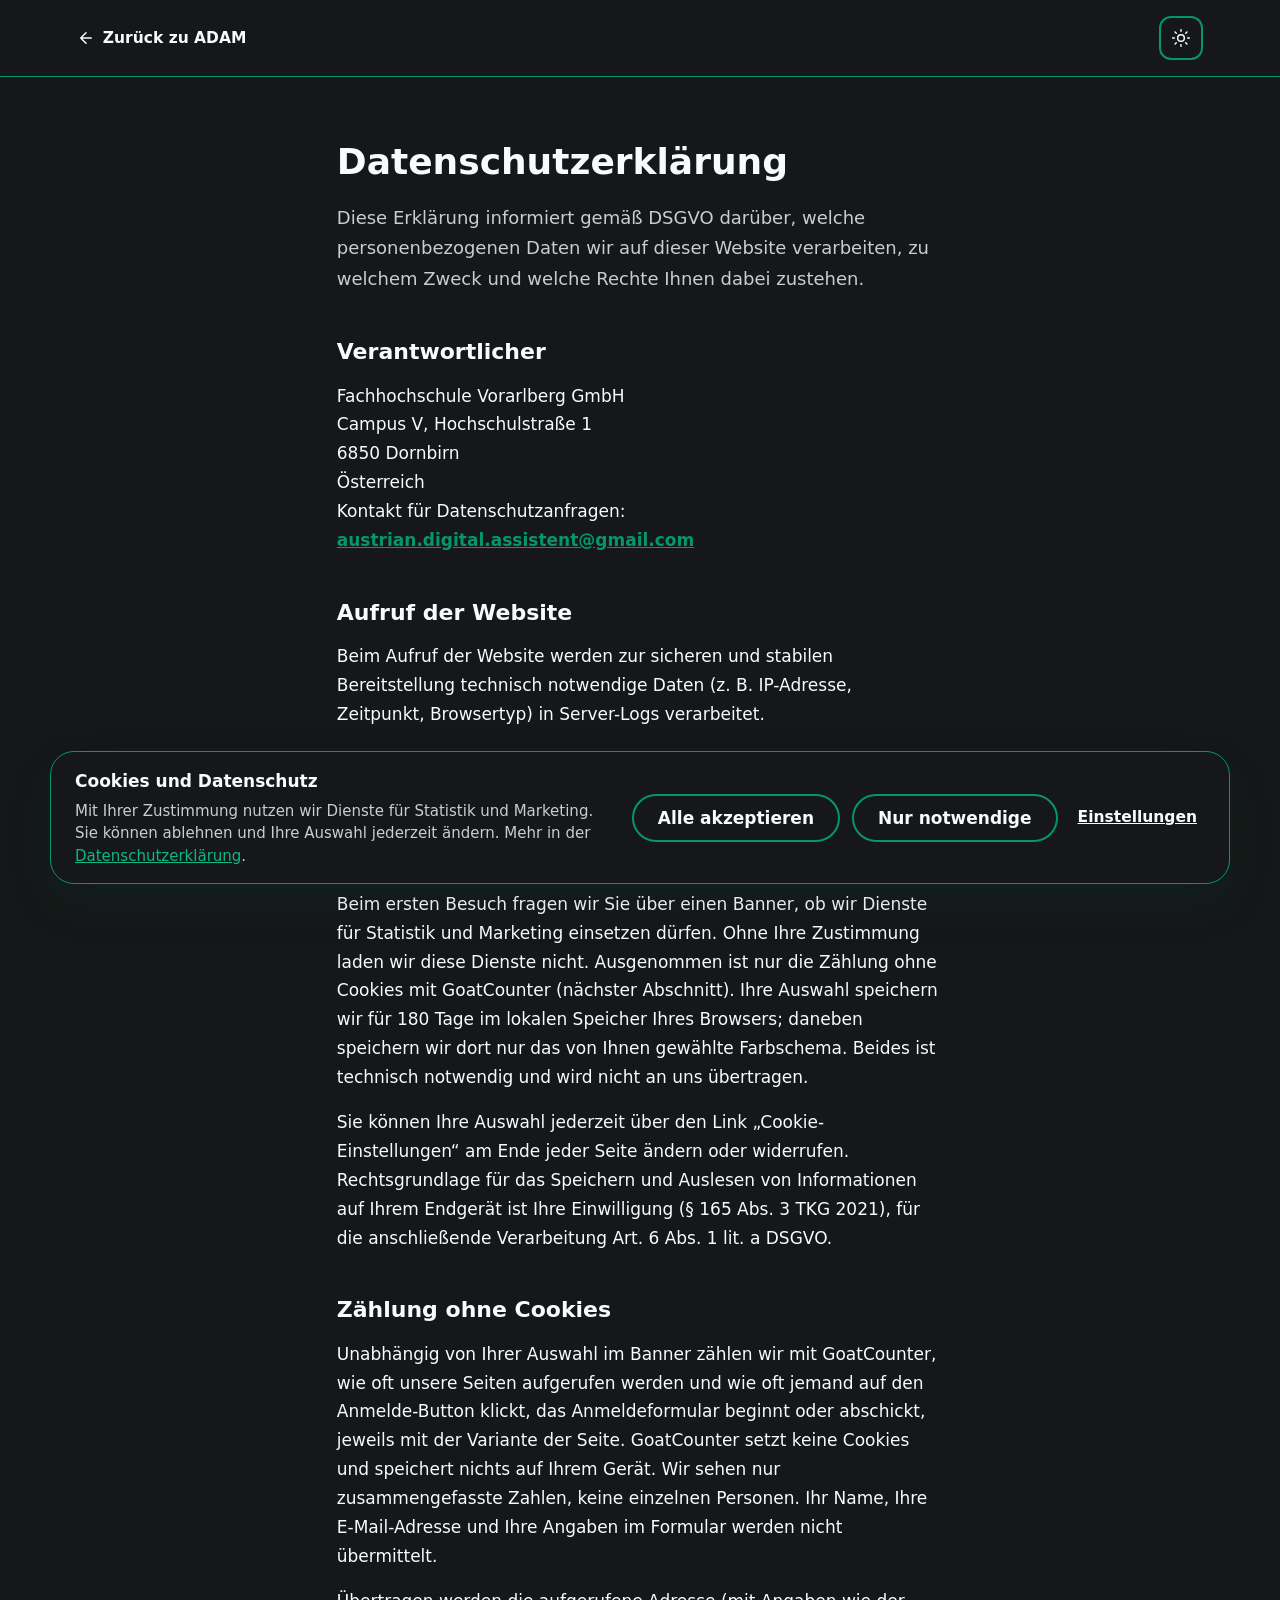
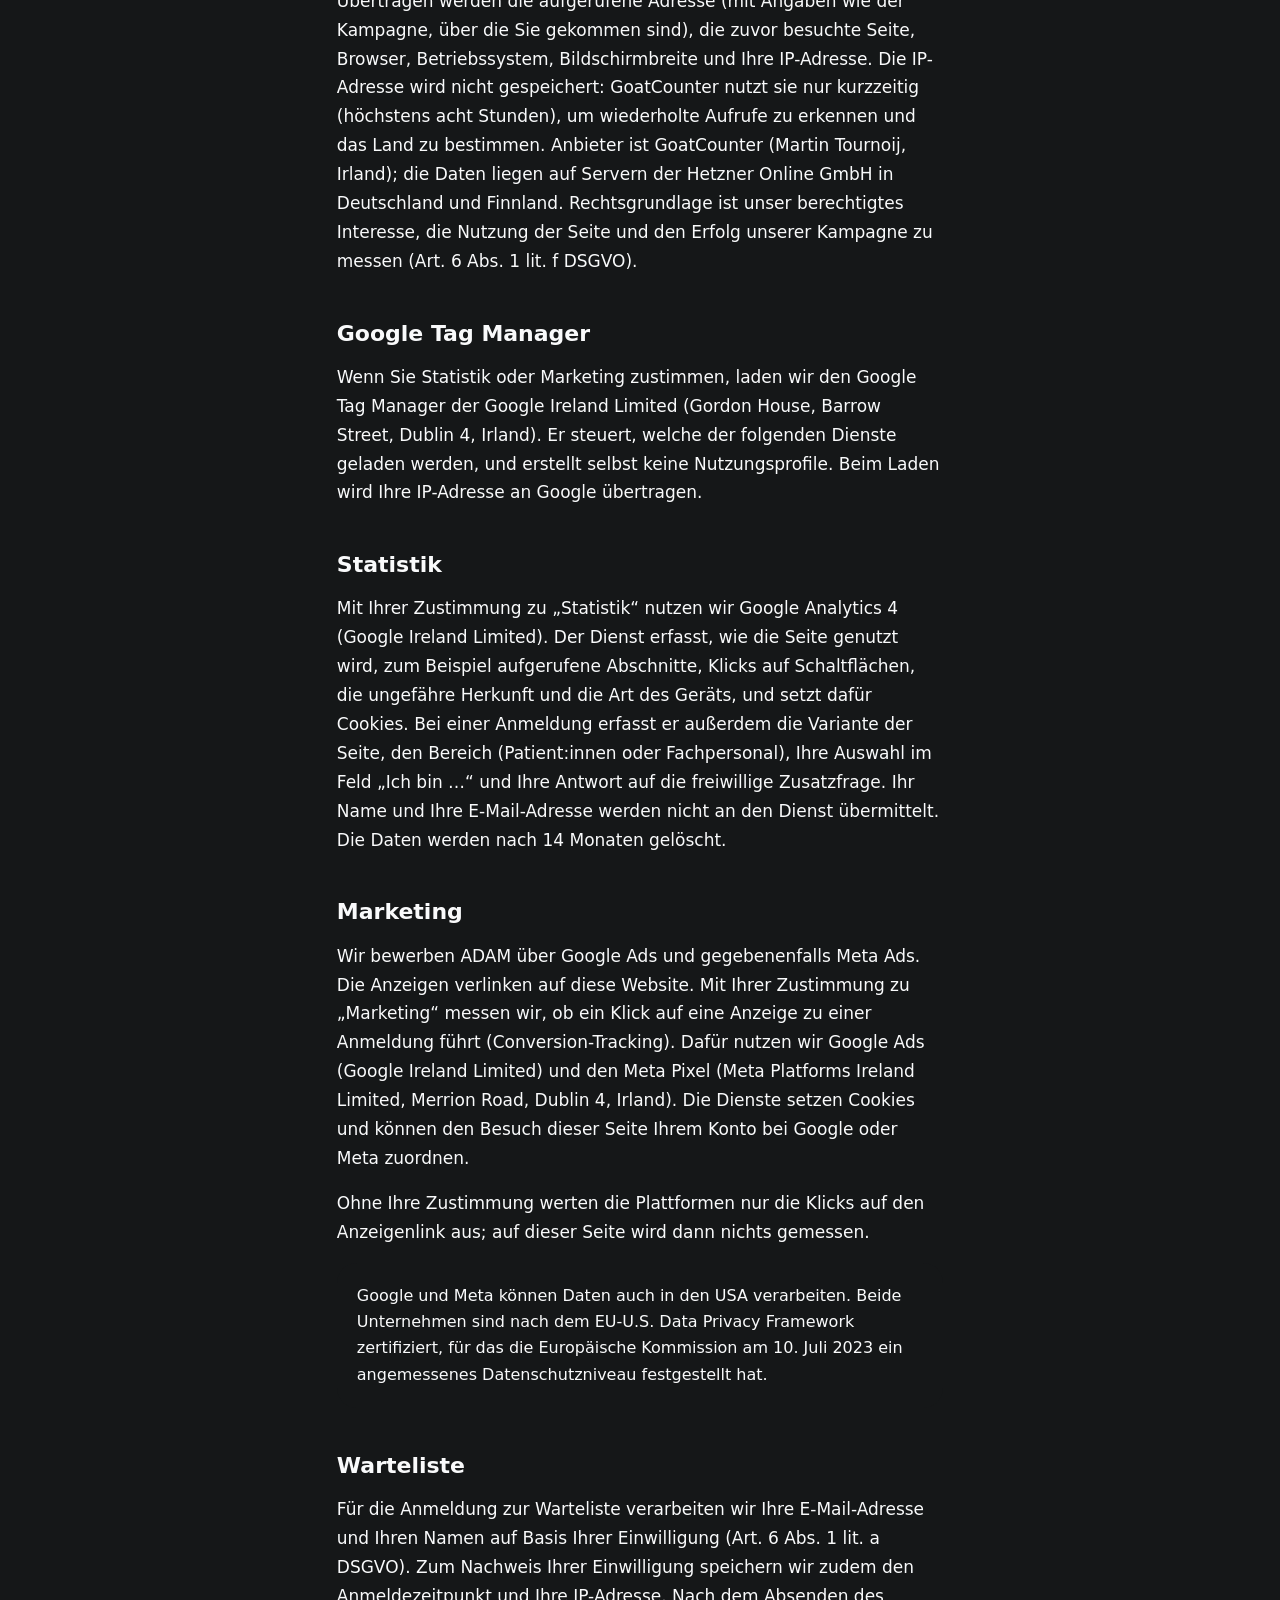
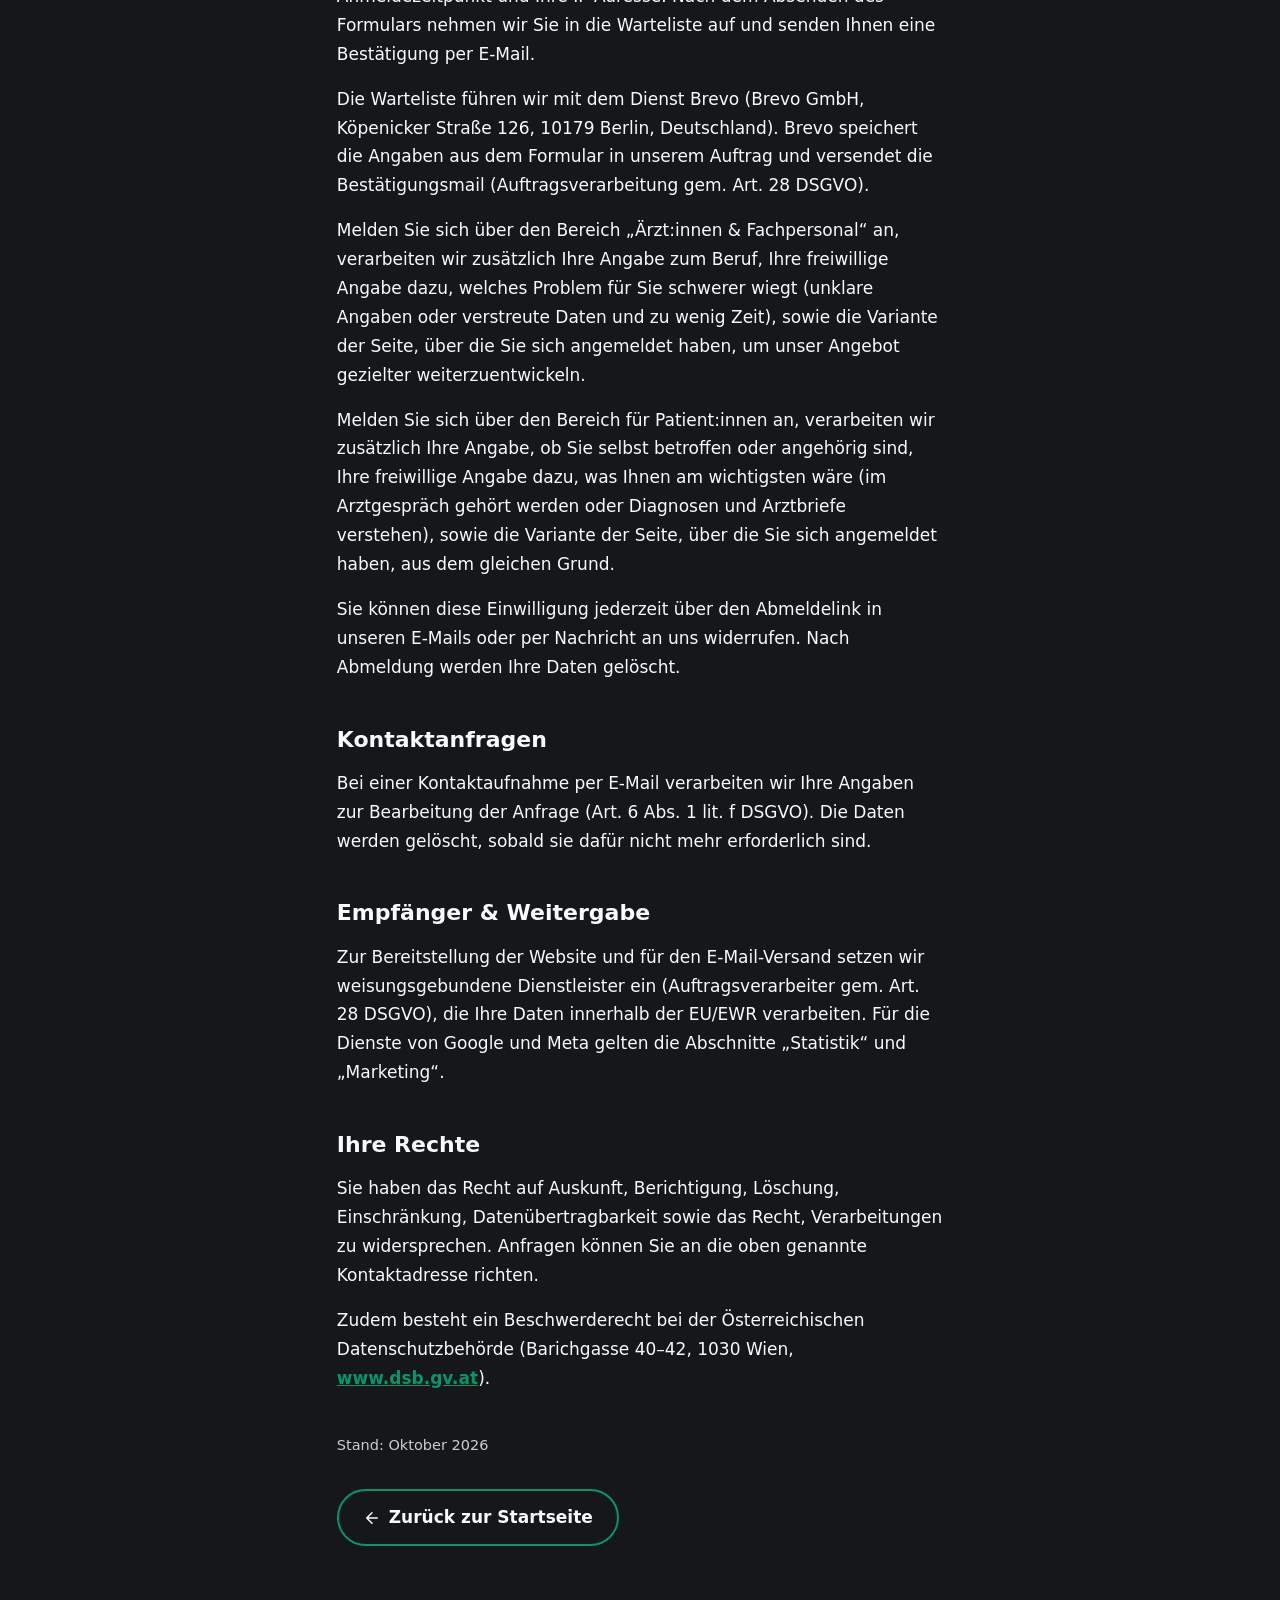
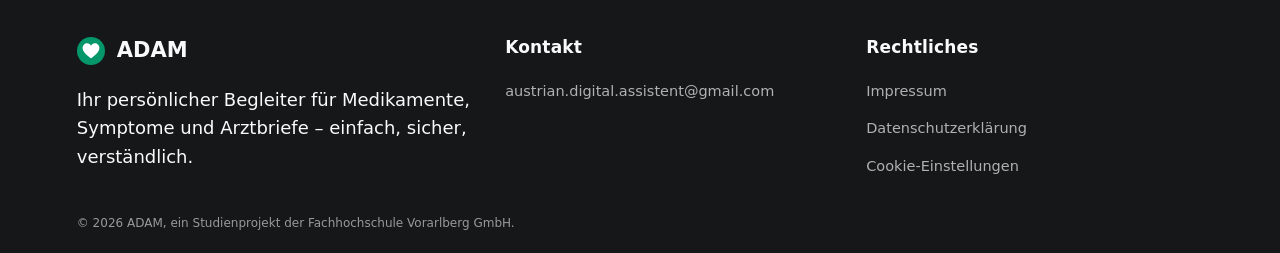
==== commit 86dddc74: "A/B-Tracking für Patient:innen: Variante in GoatCounter, GA4 und Brevo - script.js: GoatCounter-Erei" ====
--- a/datenschutz.html
+++ b/datenschutz.html
@@ -112,8 +112,8 @@
       Limited). Der Dienst erfasst, wie die Seite genutzt wird, zum Beispiel aufgerufene
       Abschnitte, Klicks auf Schaltflächen, die ungefähre Herkunft und die Art des Geräts,
       und setzt dafür Cookies. Bei einer Anmeldung erfasst er außerdem die Variante der
-      Seite, die gewählte Berufsgruppe und Ihre Antwort auf die Frage, welches
-      Problem für Sie schwerer wiegt. Ihr Name und Ihre E-Mail-Adresse werden nicht an den Dienst
+      Seite, den Bereich (Patient:innen oder Fachpersonal), Ihre Auswahl im Feld „Ich bin …“
+      und Ihre Antwort auf die freiwillige Zusatzfrage. Ihr Name und Ihre E-Mail-Adresse werden nicht an den Dienst
       übermittelt. Die Daten werden nach 14 Monaten gelöscht.
     </p>
 
@@ -154,6 +154,13 @@
       zusätzlich Ihre Angabe zum Beruf, Ihre freiwillige Angabe dazu, welches Problem
       für Sie schwerer wiegt (unklare Angaben oder verstreute Daten und zu wenig Zeit), sowie die Variante der
       Seite, über die Sie sich angemeldet haben, um unser Angebot gezielter weiterzuentwickeln.
+    </p>
+    <p>
+      Melden Sie sich über den Bereich für Patient:innen an, verarbeiten wir zusätzlich Ihre
+      Angabe, ob Sie selbst betroffen oder angehörig sind, Ihre freiwillige Angabe dazu, was
+      Ihnen am wichtigsten wäre (im Arztgespräch gehört werden oder Diagnosen und Arztbriefe
+      verstehen), sowie die Variante der Seite, über die Sie sich angemeldet haben, aus dem
+      gleichen Grund.
     </p>
     <p>
       Sie können diese Einwilligung jederzeit über den Abmeldelink in unseren E-Mails oder
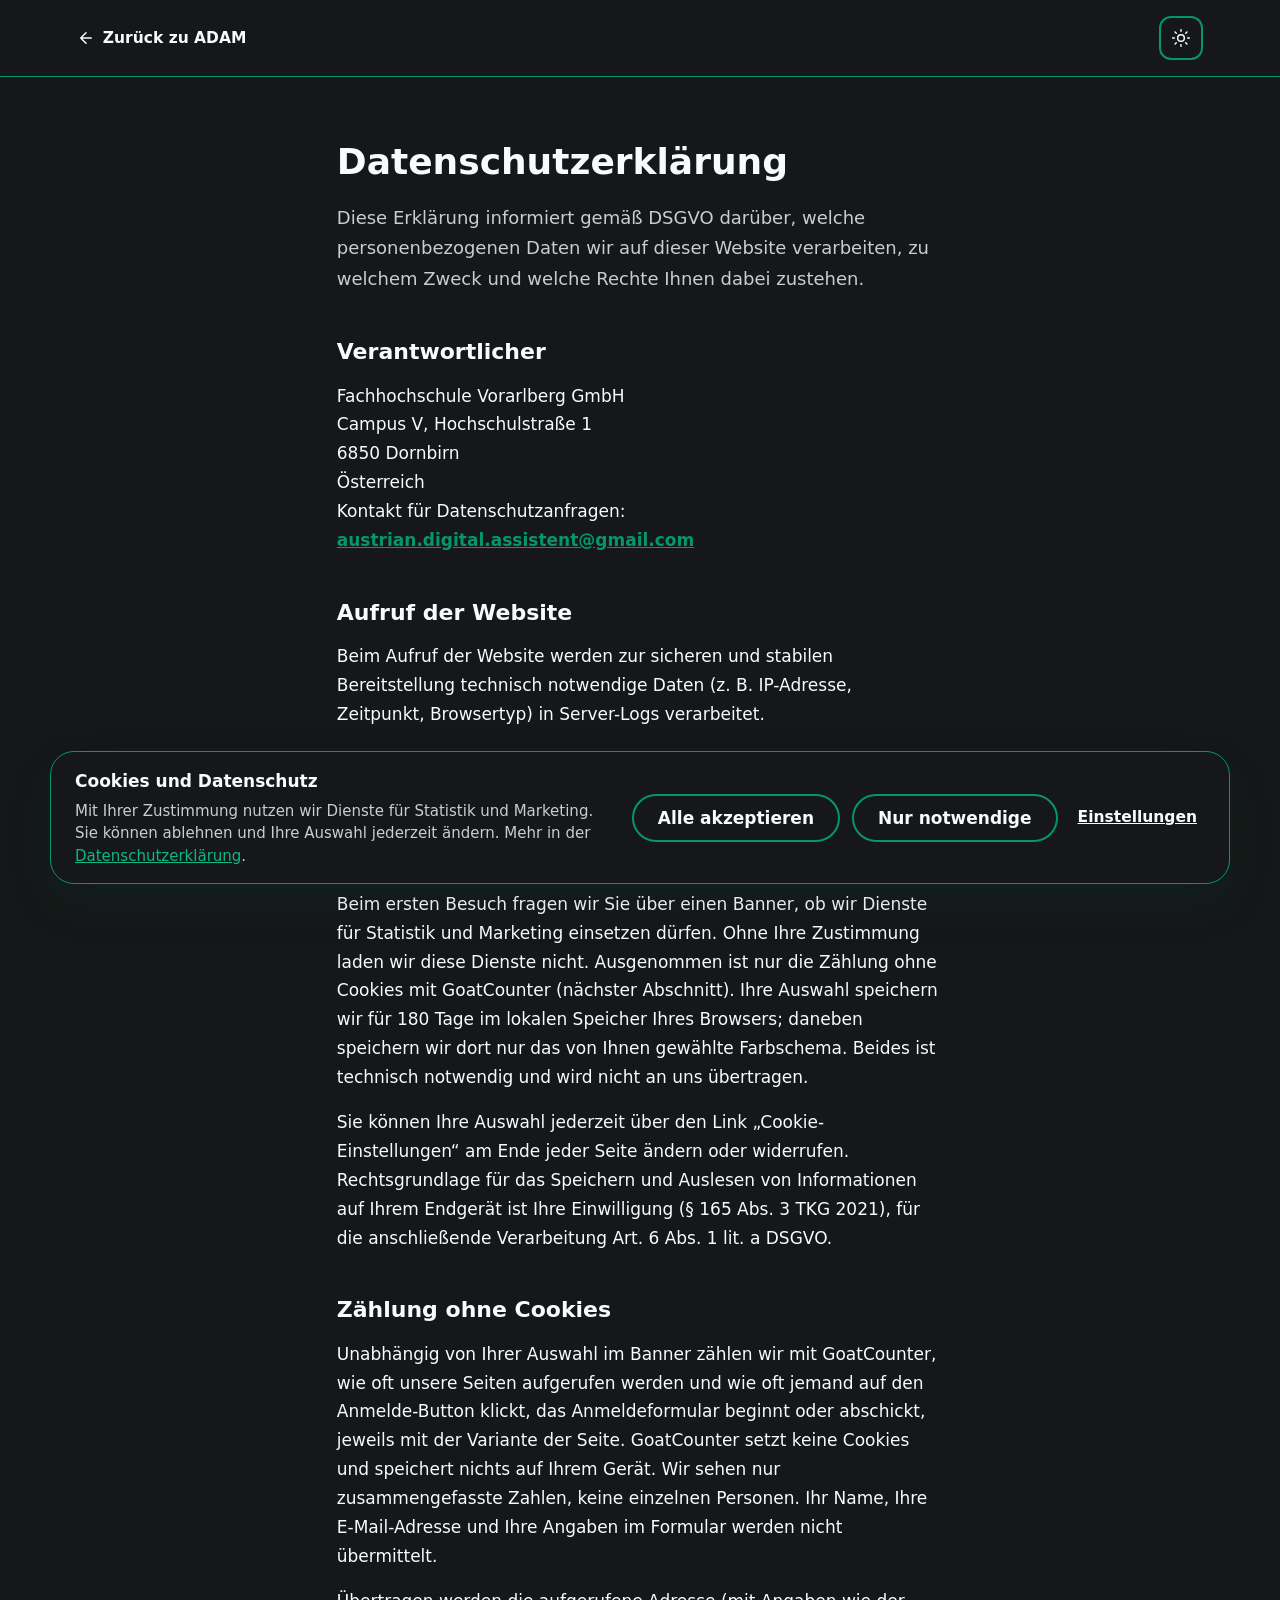
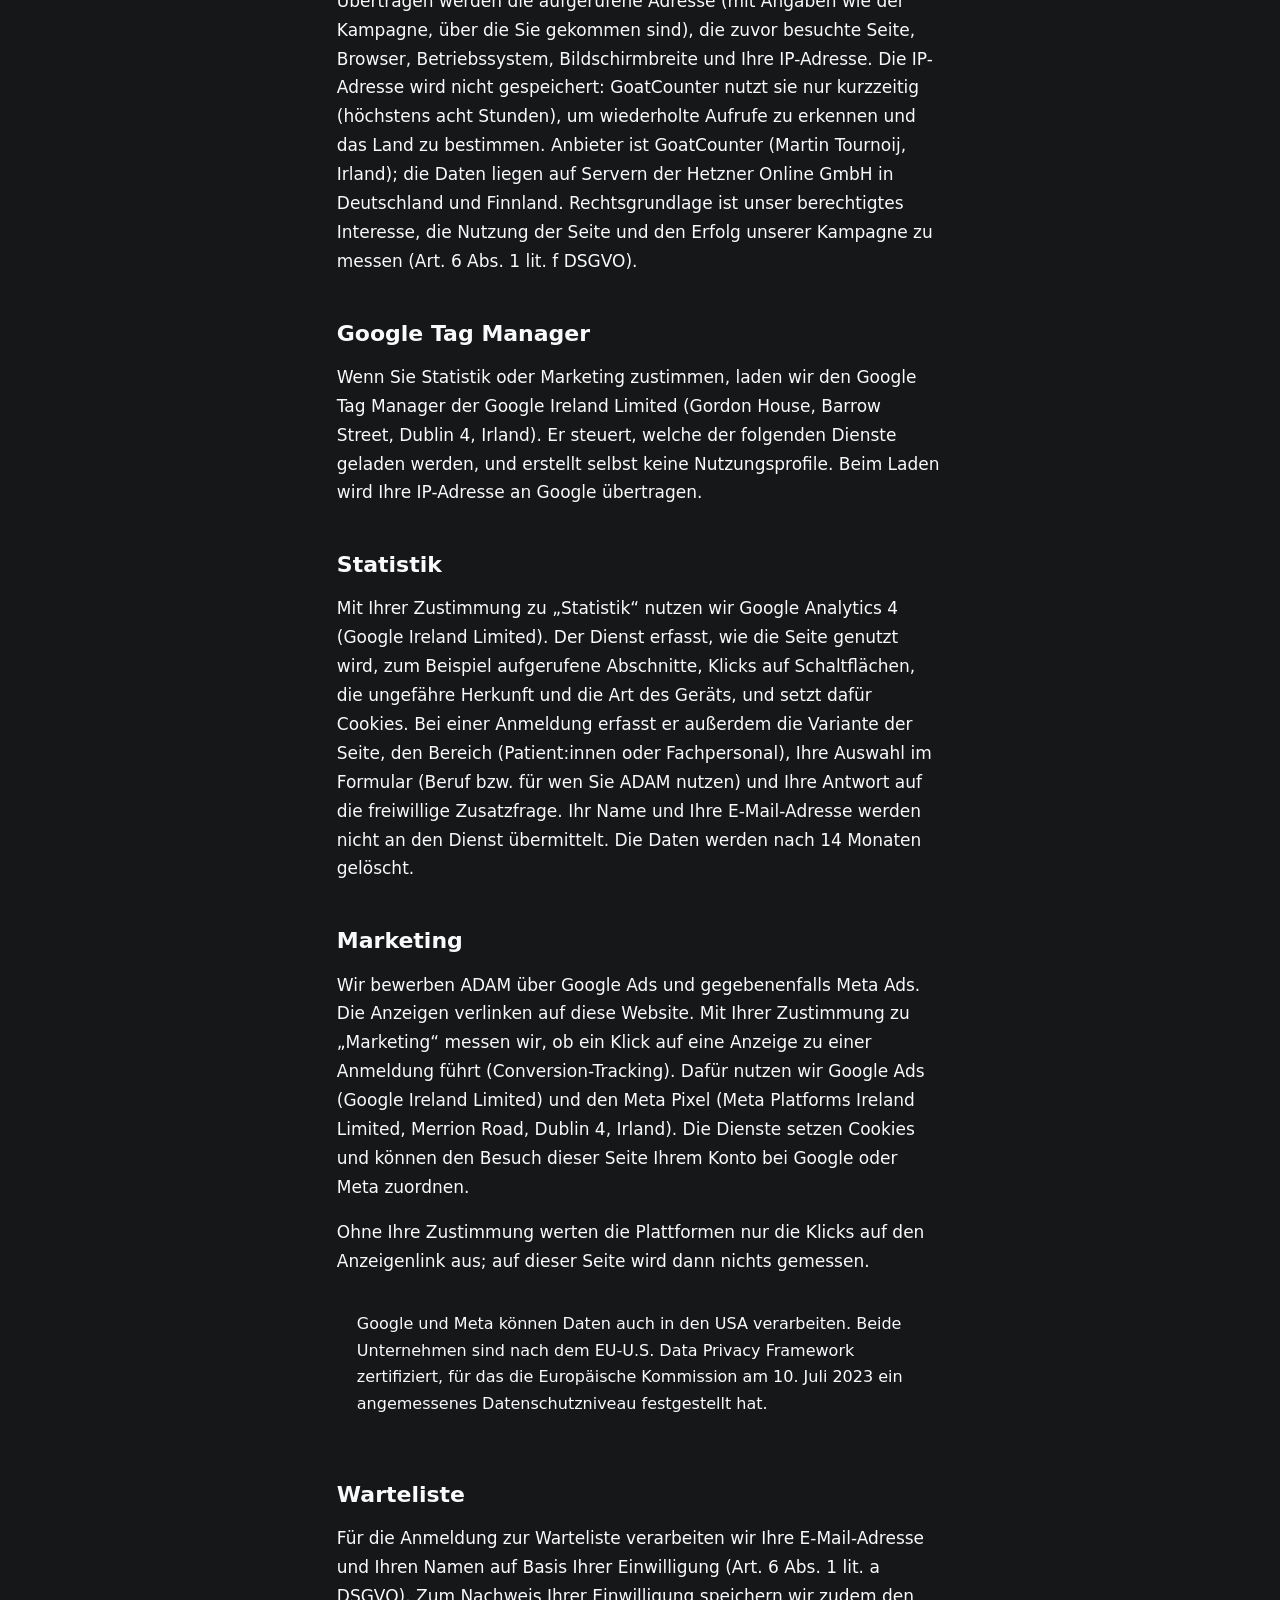
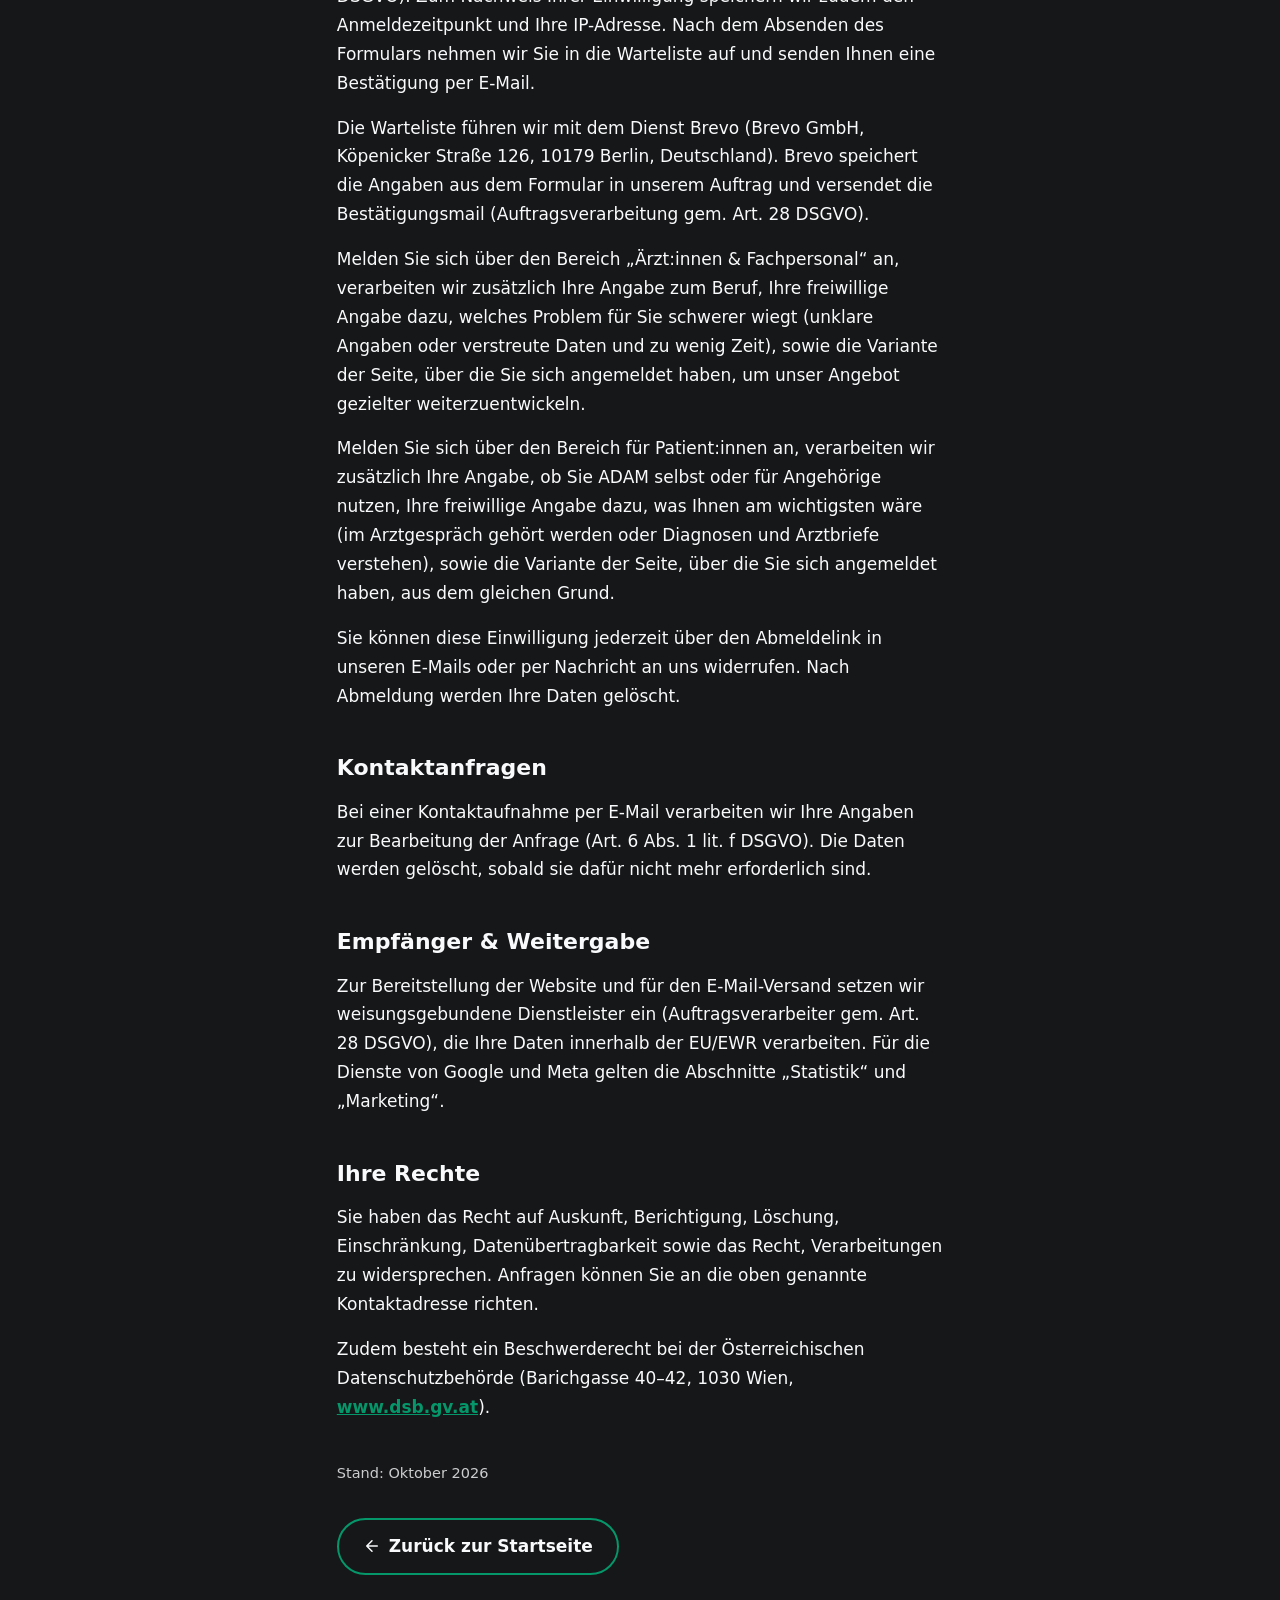
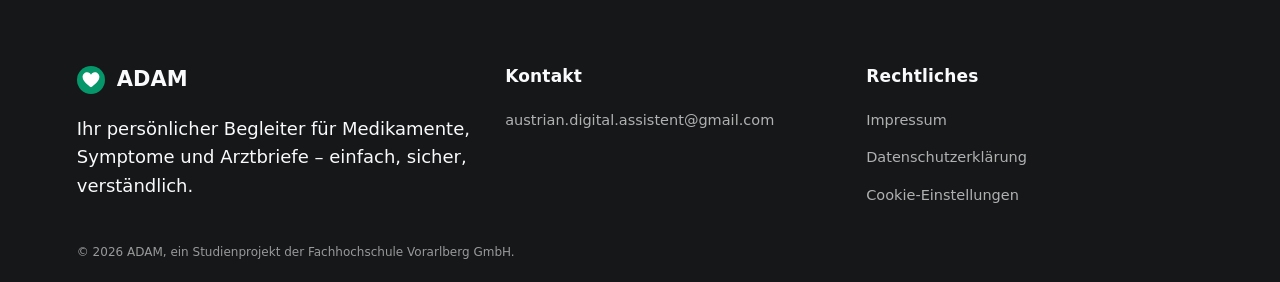
==== commit 9b632dc7: "Patienten-Formular: "Ich nutze ADAM … selbst / für Angehörige" Statt "Ich bin … Betroffene:r / Angeh" ====
--- a/datenschutz.html
+++ b/datenschutz.html
@@ -112,7 +112,7 @@
       Limited). Der Dienst erfasst, wie die Seite genutzt wird, zum Beispiel aufgerufene
       Abschnitte, Klicks auf Schaltflächen, die ungefähre Herkunft und die Art des Geräts,
       und setzt dafür Cookies. Bei einer Anmeldung erfasst er außerdem die Variante der
-      Seite, den Bereich (Patient:innen oder Fachpersonal), Ihre Auswahl im Feld „Ich bin …“
+      Seite, den Bereich (Patient:innen oder Fachpersonal), Ihre Auswahl im Formular (Beruf bzw. für wen Sie ADAM nutzen)
       und Ihre Antwort auf die freiwillige Zusatzfrage. Ihr Name und Ihre E-Mail-Adresse werden nicht an den Dienst
       übermittelt. Die Daten werden nach 14 Monaten gelöscht.
     </p>
@@ -157,7 +157,7 @@
     </p>
     <p>
       Melden Sie sich über den Bereich für Patient:innen an, verarbeiten wir zusätzlich Ihre
-      Angabe, ob Sie selbst betroffen oder angehörig sind, Ihre freiwillige Angabe dazu, was
+      Angabe, ob Sie ADAM selbst oder für Angehörige nutzen, Ihre freiwillige Angabe dazu, was
       Ihnen am wichtigsten wäre (im Arztgespräch gehört werden oder Diagnosen und Arztbriefe
       verstehen), sowie die Variante der Seite, über die Sie sich angemeldet haben, aus dem
       gleichen Grund.
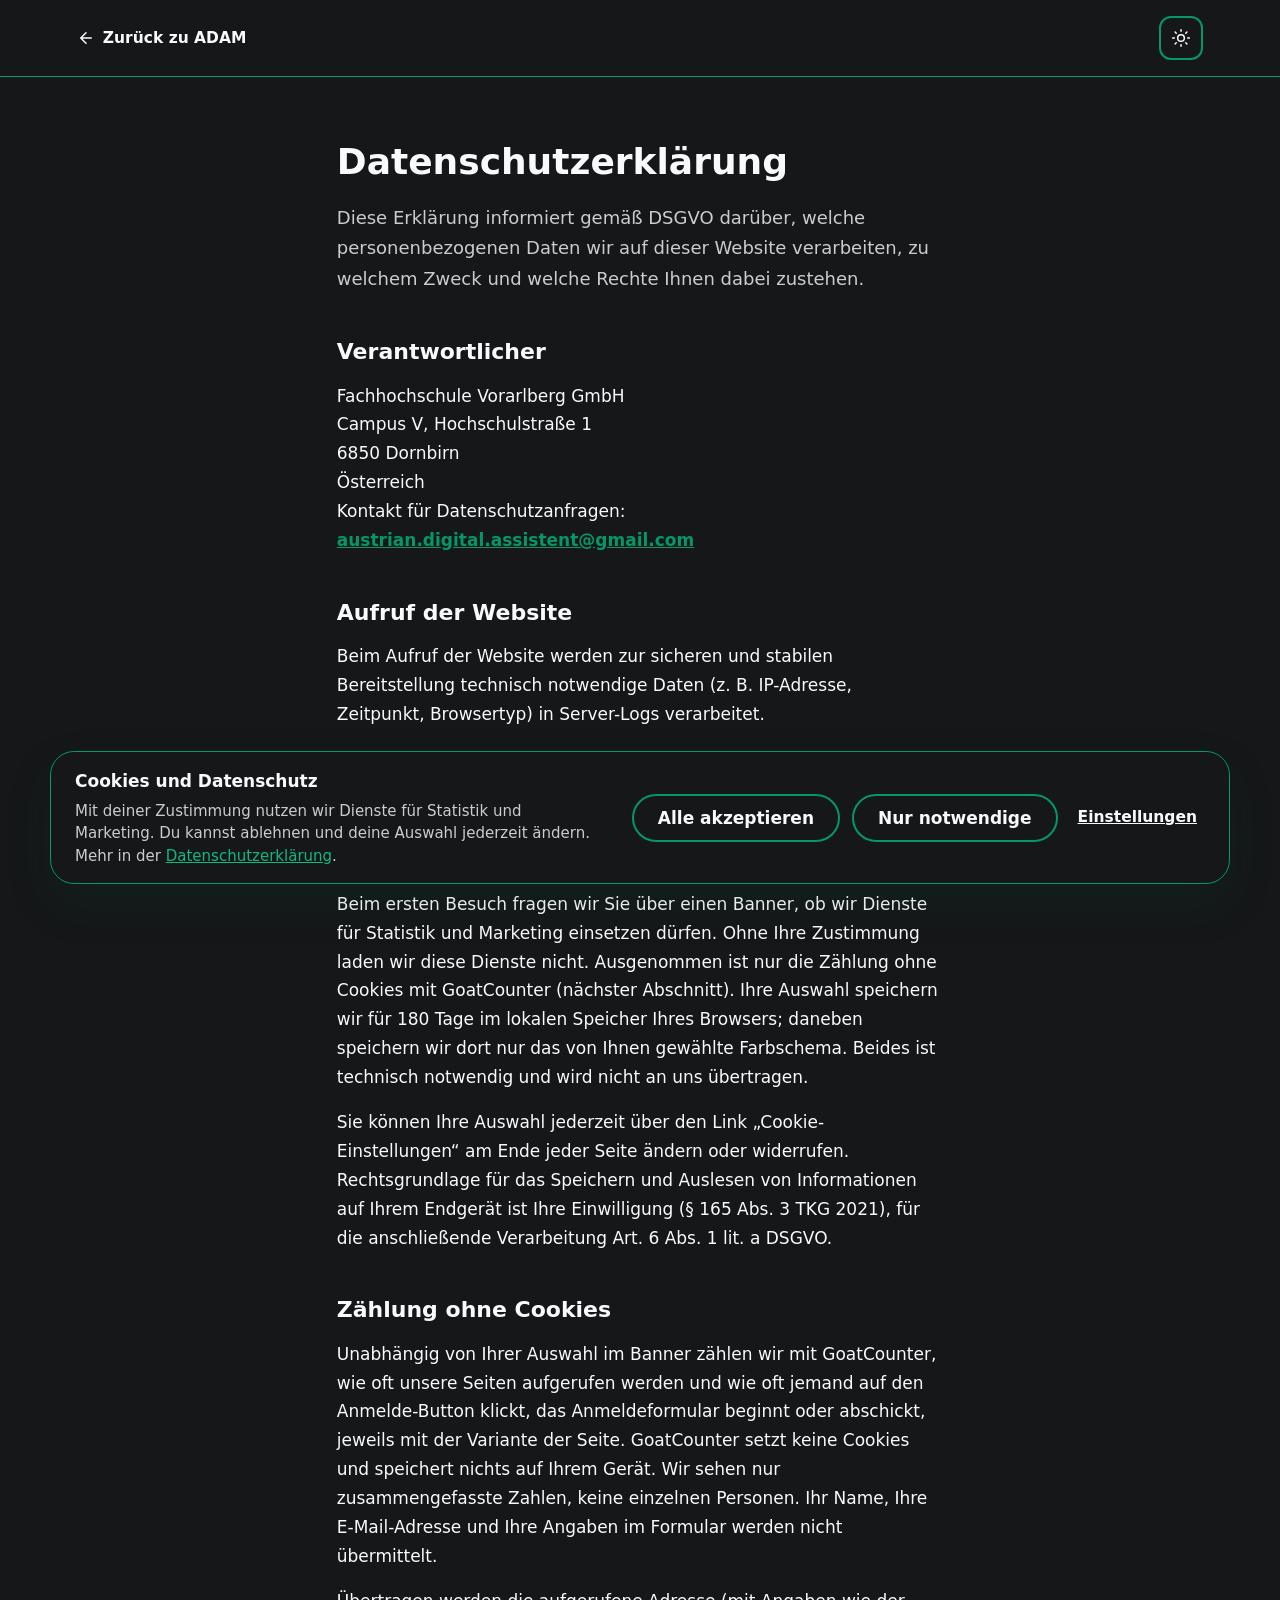
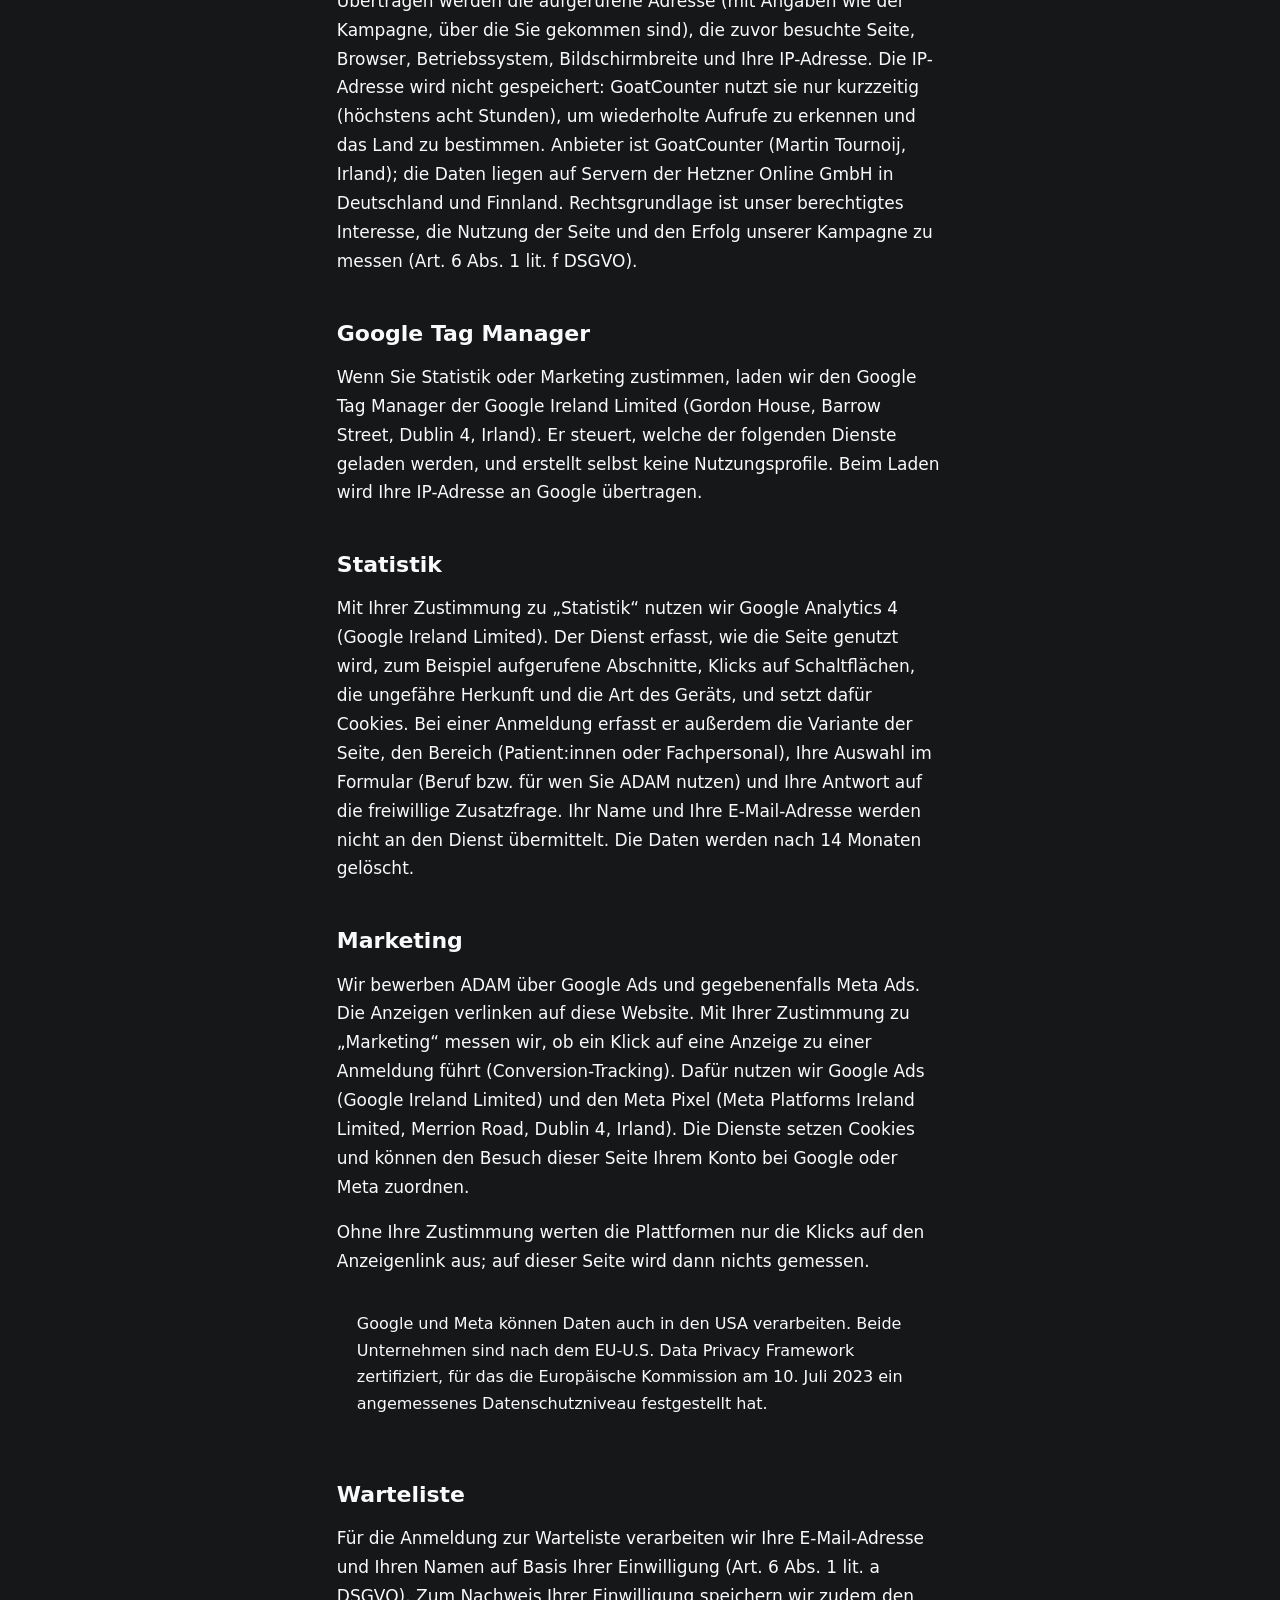
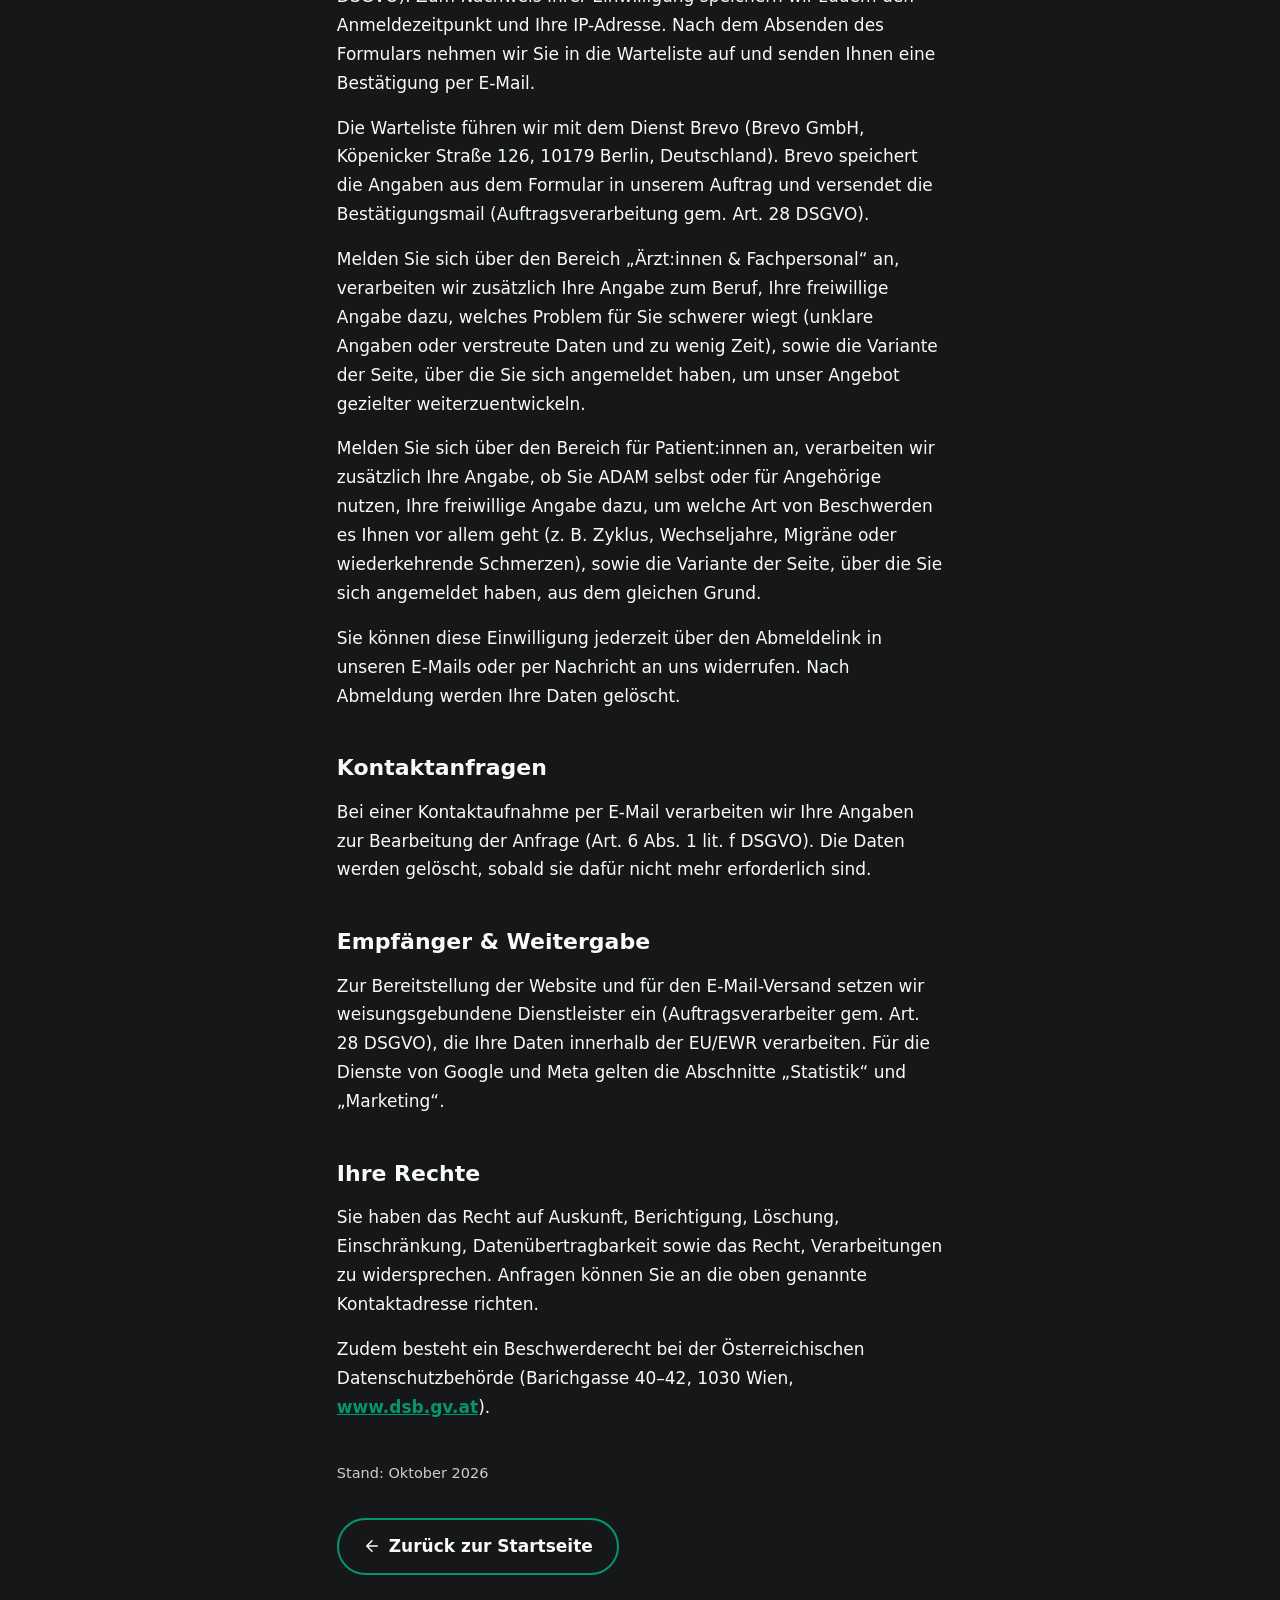
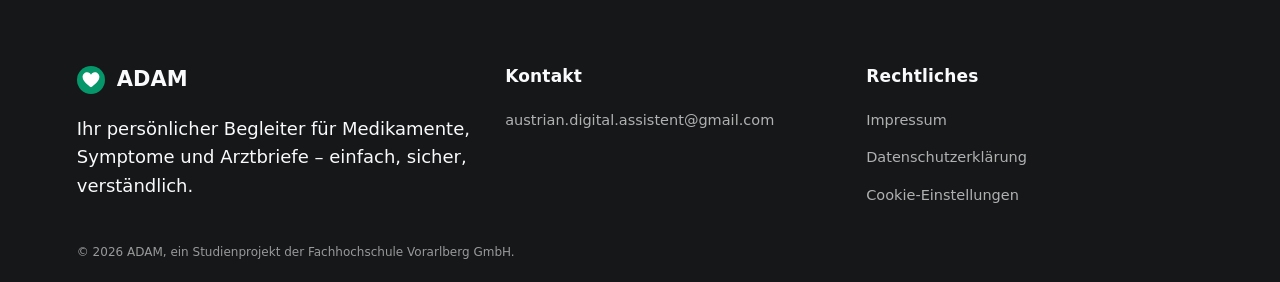
==== commit a3e6760a: "Patient:innen: Buttons "Frühen Zugang sichern", neue Formularfrage zu Beschwerden - Alle Warteliste-" ====
--- a/datenschutz.html
+++ b/datenschutz.html
@@ -157,10 +157,10 @@
     </p>
     <p>
       Melden Sie sich über den Bereich für Patient:innen an, verarbeiten wir zusätzlich Ihre
-      Angabe, ob Sie ADAM selbst oder für Angehörige nutzen, Ihre freiwillige Angabe dazu, was
-      Ihnen am wichtigsten wäre (im Arztgespräch gehört werden oder Diagnosen und Arztbriefe
-      verstehen), sowie die Variante der Seite, über die Sie sich angemeldet haben, aus dem
-      gleichen Grund.
+      Angabe, ob Sie ADAM selbst oder für Angehörige nutzen, Ihre freiwillige Angabe dazu, um
+      welche Art von Beschwerden es Ihnen vor allem geht (z. B. Zyklus, Wechseljahre, Migräne
+      oder wiederkehrende Schmerzen), sowie die Variante der Seite, über die Sie sich angemeldet
+      haben, aus dem gleichen Grund.
     </p>
     <p>
       Sie können diese Einwilligung jederzeit über den Abmeldelink in unseren E-Mails oder
--- a/assets/styles.css
+++ b/assets/styles.css
@@ -514,7 +514,7 @@
   }
 }
 
-@media (max-width: 400px) {
+@media (max-width: 350px) {
   .brand__name {
     display: none;
   }
@@ -4717,63 +4717,7 @@
   }
 }
 
-.audience-tabs--nav {
-  flex: none;
-  padding: 3px;
-  gap: 2px;
-}
-
-.audience-tabs--nav .audience-tab {
-  min-height: 34px;
-  padding: 0 10px;
-  font-size: 14px;
-  gap: 6px;
-}
-
-.audience-tabs--nav .audience-tab svg {
-  width: 16px;
-  height: 16px;
-}
-
-.audience-tab__label {
-  display: none;
-}
-
-@media (min-width: 1400px) {
-  .audience-tabs--nav .audience-tab {
-    padding: 0 var(--space-4);
-  }
-
-  .audience-tab__label {
-    display: inline;
-  }
-}
-
-@media (max-width: 859px) {
-  .theme-toggle {
-    display: none;
-  }
-}
-
 @media (max-width: 480px) {
-  .nav-actions {
-    gap: var(--space-2);
-  }
-
-  .audience-tabs--nav {
-    padding: 2px;
-  }
-
-  .audience-tabs--nav .audience-tab {
-    min-height: 32px;
-    padding: 0 8px;
-  }
-
-  .audience-tabs--nav .audience-tab svg {
-    width: 15px;
-    height: 15px;
-  }
-
   body[data-campaign] .nav-cta {
     font-size: 14px;
     padding-inline: var(--space-3);
@@ -4792,9 +4736,195 @@
 }
 
 @media (min-width: 1100px) {
+  .hero__photo[data-audience-content="patient"] {
+    height: max(560px, calc(100vh - var(--nav-height) - 1px));
+  }
+
   .hero__photo[data-audience-content="patient"] img {
     object-position: 55% 50%;
     transform-origin: 65% 50%;
     transform: scale(1);
   }
 }
+
+/* ---------- Alternative Patient:innen-Seite (Kampagne 2) ---------- */
+
+/* Texte, die je Zielgruppe im Fließtext wechseln (z. B. du/Sie in der Demo) */
+body[data-audience="patient"] [data-audience-content="patient"].is-inline,
+body[data-audience="aerzte"] [data-audience-content="aerzte"].is-inline {
+  display: inline;
+}
+
+/* Hero: Entlastung hervorheben, Button + Vertrauenszeile */
+.hero__story p.hero__relief {
+  color: var(--text);
+  font-weight: 700;
+  margin-bottom: var(--space-4);
+}
+
+.hero .hero__actions {
+  margin-top: var(--space-2);
+}
+
+.hero .hero__trust-note {
+  margin: 0;
+  font-size: 14px;
+  font-weight: 600;
+  line-height: 1.5;
+}
+
+@media (max-width: 599px) {
+  .hero .hero__actions .btn {
+    width: 100%;
+    font-size: 18px;
+    padding-inline: var(--space-5);
+  }
+}
+
+/* Patient:innen, Handy/Tablet: Hero-Button im ersten Bildschirm (Foto oben etwas knapper) */
+@media (max-width: 1099px) {
+  body[data-audience="patient"] .hero__inner {
+    padding-top: max(96px, calc(var(--hero-h) - 560px));
+  }
+}
+
+/* Belegleiste unter dem Hero */
+.proof {
+  padding-block: var(--space-10);
+}
+
+.proof__title {
+  margin: 0 0 var(--space-6);
+  font-size: clamp(22px, 2.4vw, 30px);
+  font-weight: 800;
+  line-height: 1.25;
+  text-wrap: balance;
+}
+
+.proof__stats {
+  list-style: none;
+  margin: 0;
+  padding: 0;
+  display: grid;
+  gap: var(--space-5);
+  grid-template-columns: 1fr;
+}
+
+@media (min-width: 900px) {
+  .proof__stats {
+    grid-template-columns: repeat(3, minmax(0, 1fr));
+    gap: var(--space-8);
+  }
+}
+
+.proof__stat {
+  display: grid;
+  gap: var(--space-2);
+  align-content: start;
+  padding: var(--space-5);
+  border-radius: var(--radius-lg);
+  background: color-mix(in srgb, var(--text) 9%, transparent);
+}
+
+.proof__num {
+  font-size: clamp(34px, 3.6vw, 46px);
+  font-weight: 800;
+  line-height: 1.05;
+  letter-spacing: -0.01em;
+  color: var(--link, var(--primary));
+}
+
+.proof__text {
+  font-size: 16.5px;
+  line-height: 1.45;
+  color: var(--text-muted);
+  text-wrap: pretty;
+}
+
+.proof__claim {
+  margin: var(--space-8) 0 0;
+  font-size: clamp(20px, 2.2vw, 26px);
+  font-weight: 700;
+  line-height: 1.35;
+  text-wrap: balance;
+}
+
+.proof__sources {
+  margin: var(--space-4) 0 0;
+  font-size: 13px;
+  color: var(--text-muted);
+  opacity: 0.85;
+}
+
+/* Belegzeile unter den Leistungen */
+.services__proof {
+  margin: var(--space-6) 0 0;
+  font-size: 15px;
+  color: var(--text-muted);
+}
+
+/* Häufige Fragen */
+.faq__list {
+  max-width: 760px;
+  margin: 0 auto;
+  display: grid;
+  gap: var(--space-3);
+}
+
+.faq__item {
+  border: 1px solid var(--border);
+  border-radius: var(--radius-md);
+  background: var(--surface);
+  padding: 0 var(--space-5);
+}
+
+.faq__item summary {
+  display: flex;
+  align-items: center;
+  justify-content: space-between;
+  gap: var(--space-4);
+  padding-block: var(--space-4);
+  font-size: 18px;
+  font-weight: 700;
+  cursor: pointer;
+  list-style: none;
+}
+
+.faq__item summary::-webkit-details-marker {
+  display: none;
+}
+
+.faq__item summary::after {
+  content: "+";
+  flex: none;
+  font-size: 24px;
+  font-weight: 600;
+  line-height: 1;
+  color: var(--link, var(--primary));
+}
+
+.faq__item[open] summary::after {
+  content: "–";
+}
+
+.faq__item p {
+  margin: 0 0 var(--space-5);
+  font-size: 17px;
+  line-height: 1.55;
+  color: var(--text-muted);
+}
+
+/* Teilen-Hinweis in der Danke-Meldung */
+.form-success__share {
+  margin: var(--space-6) auto 0;
+  text-align: center;
+}
+
+.form-success__share p {
+  margin: 0 0 var(--space-3);
+  font-weight: 600;
+}
+
+.form-success__share[hidden] {
+  display: none;
+}
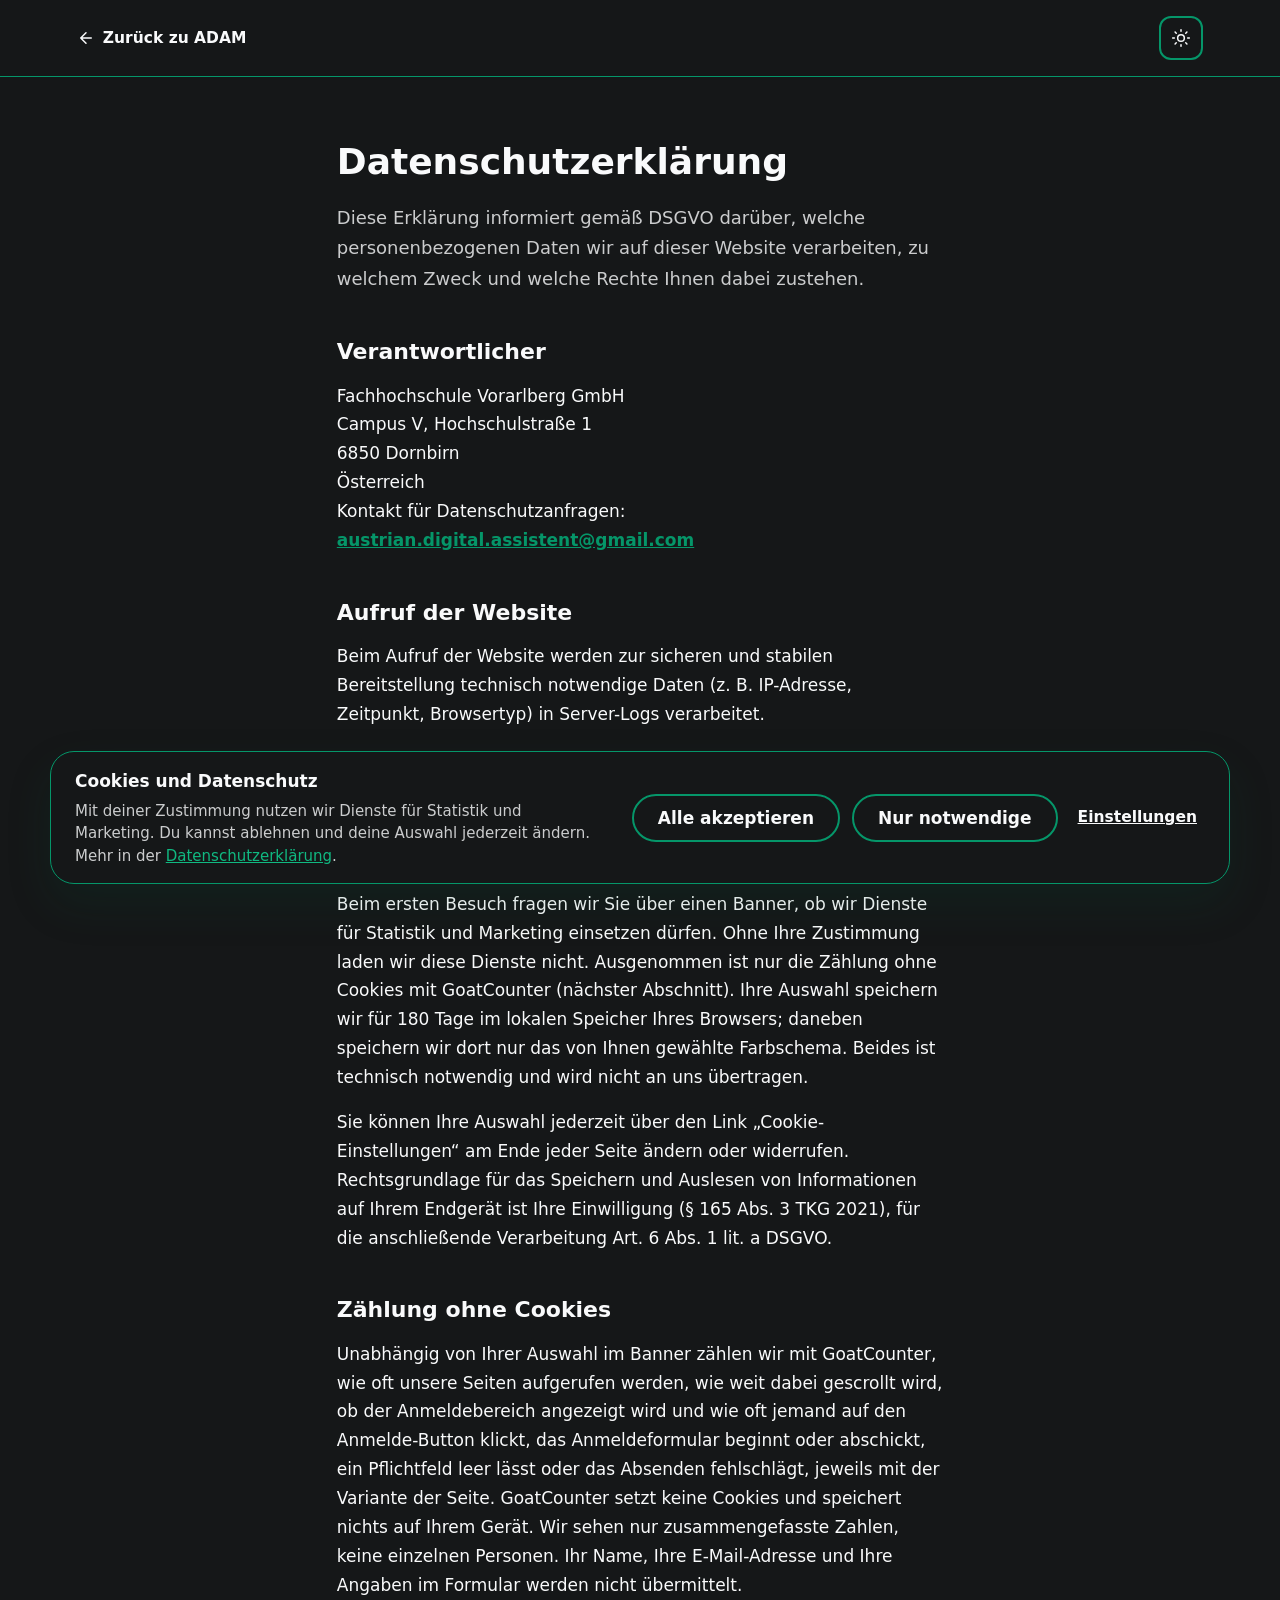
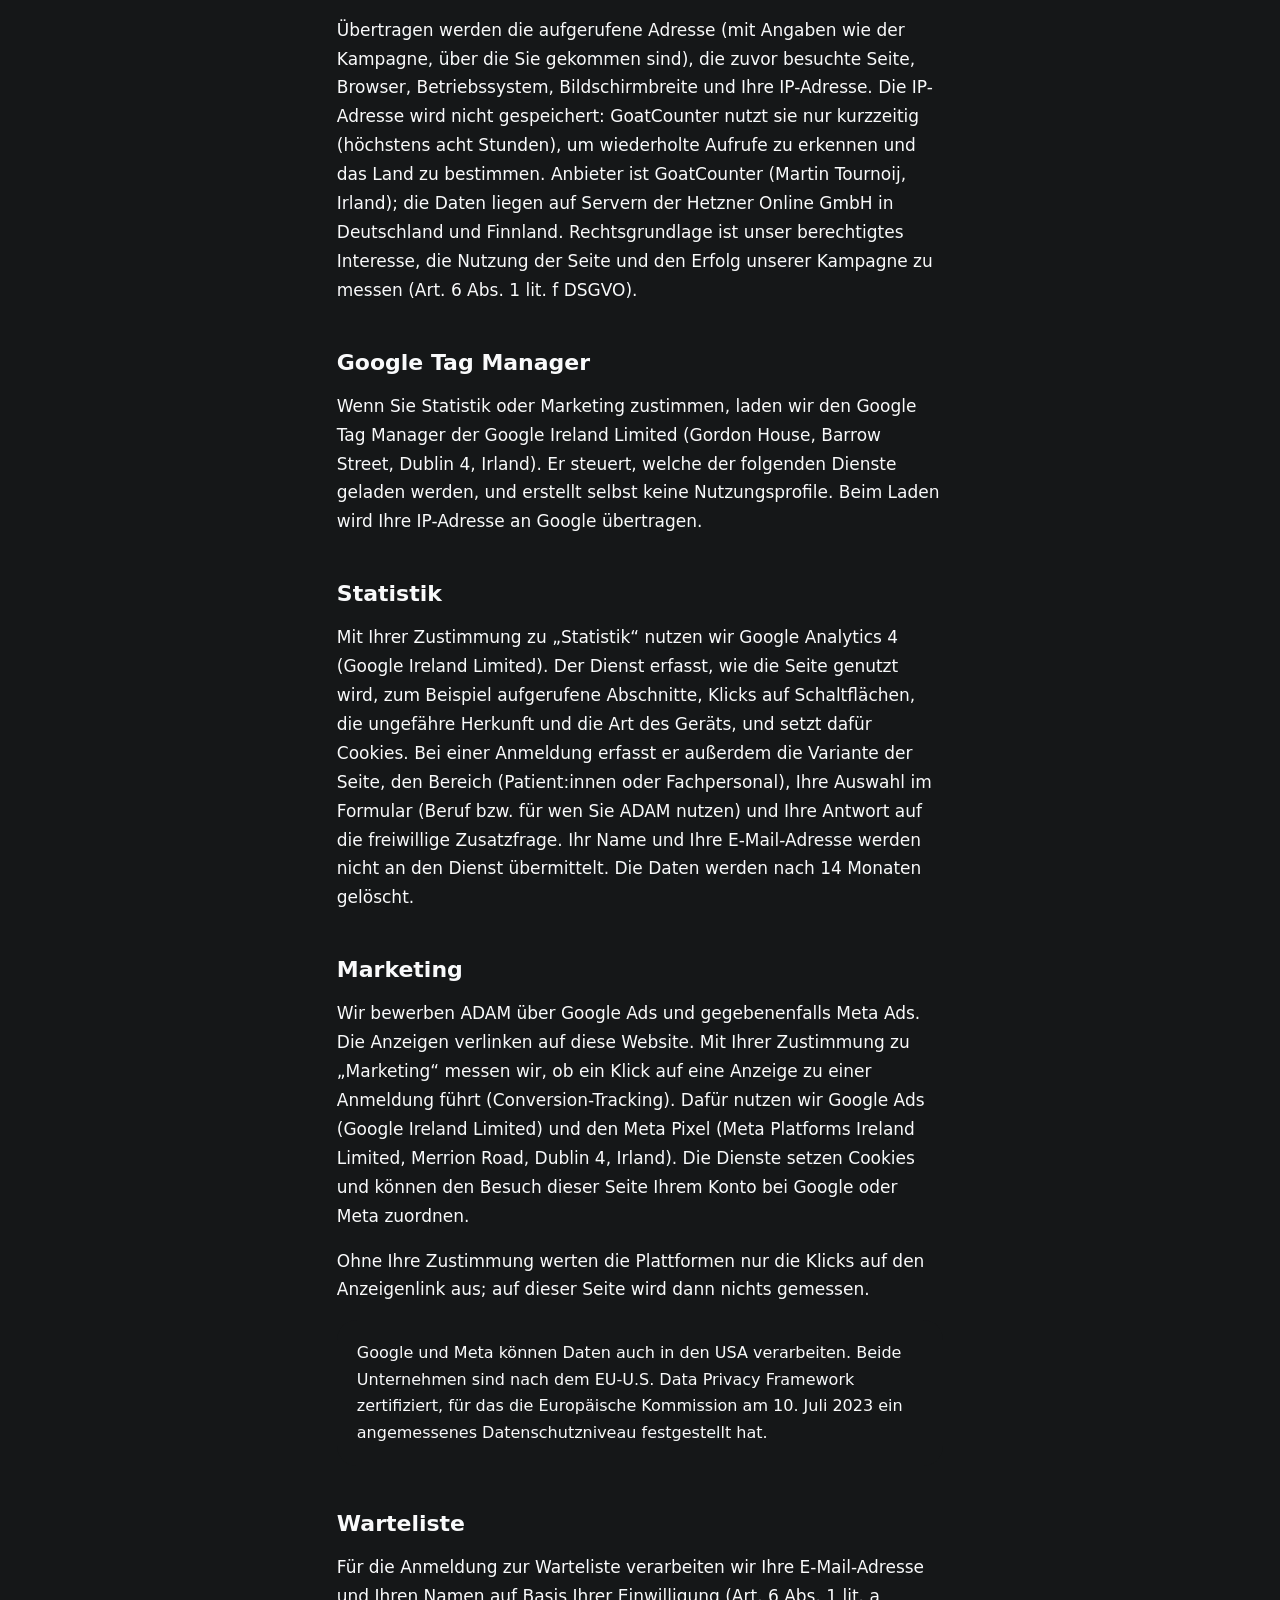
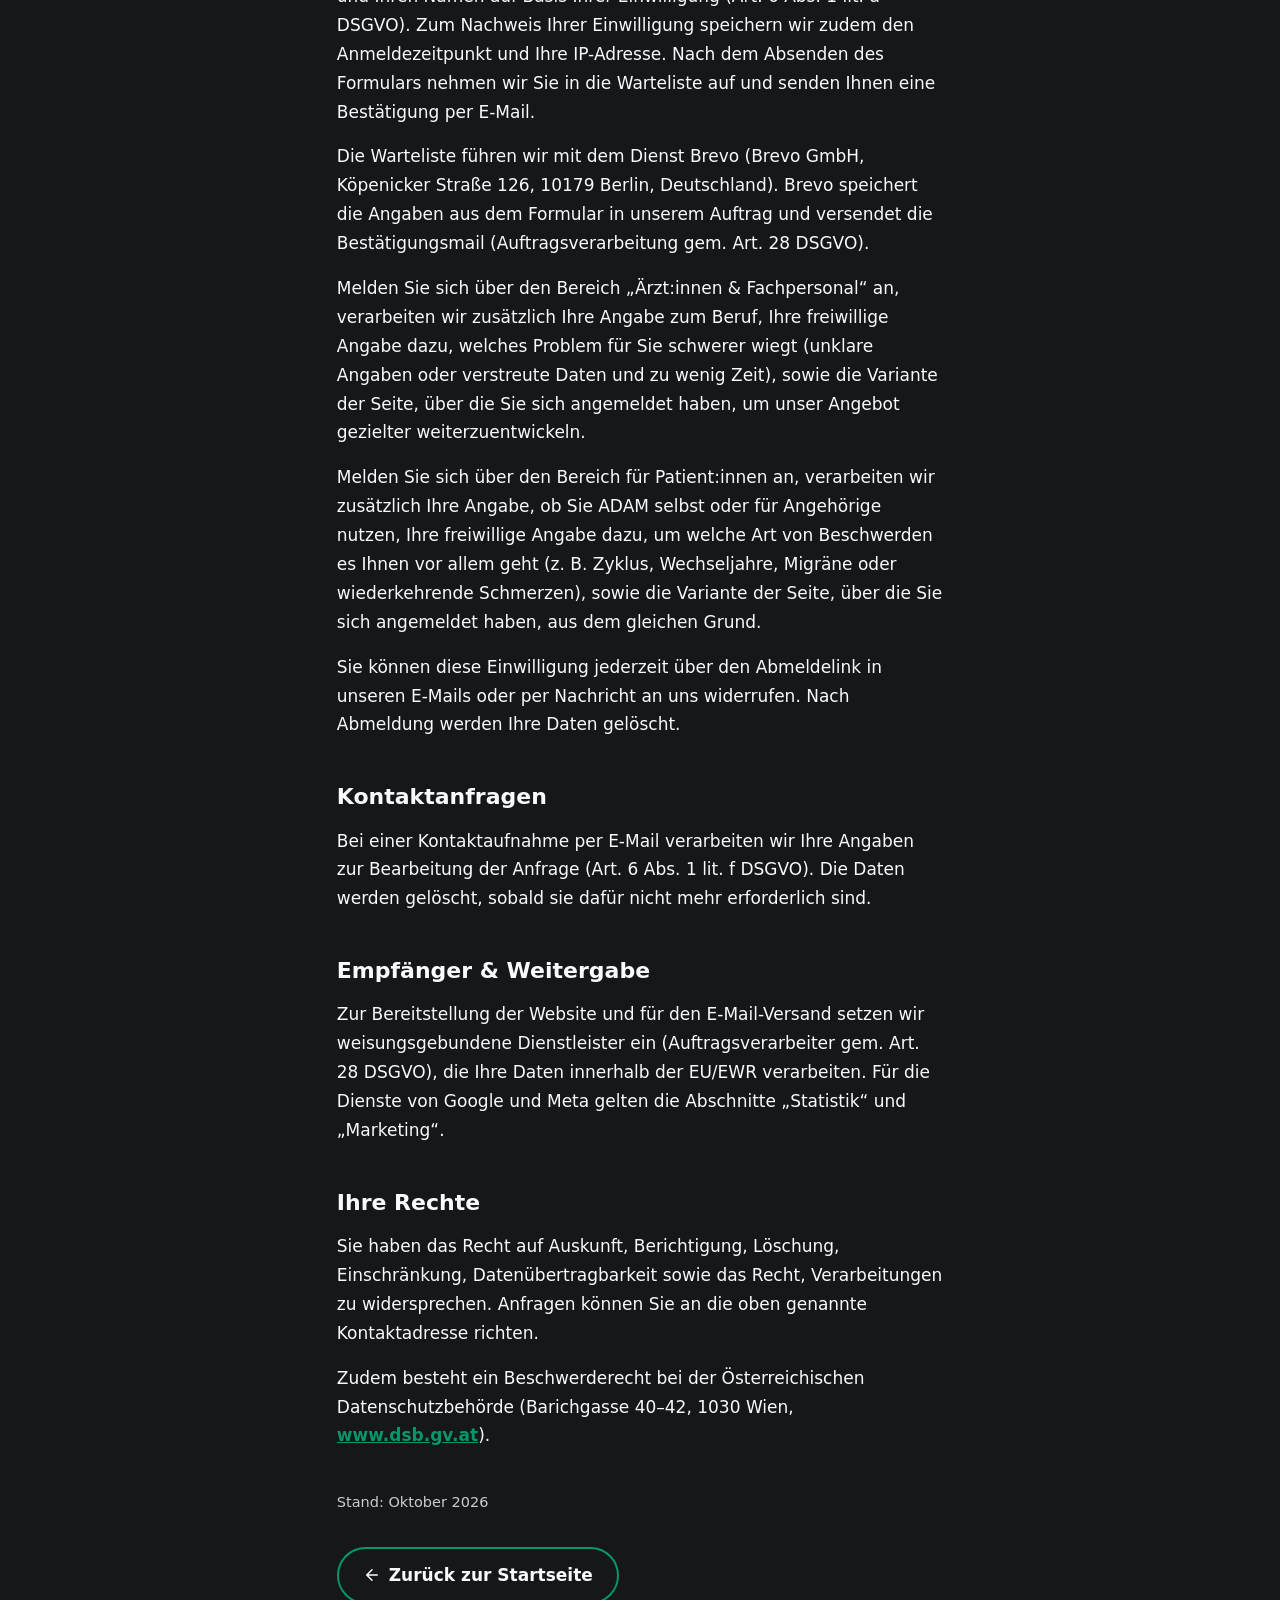
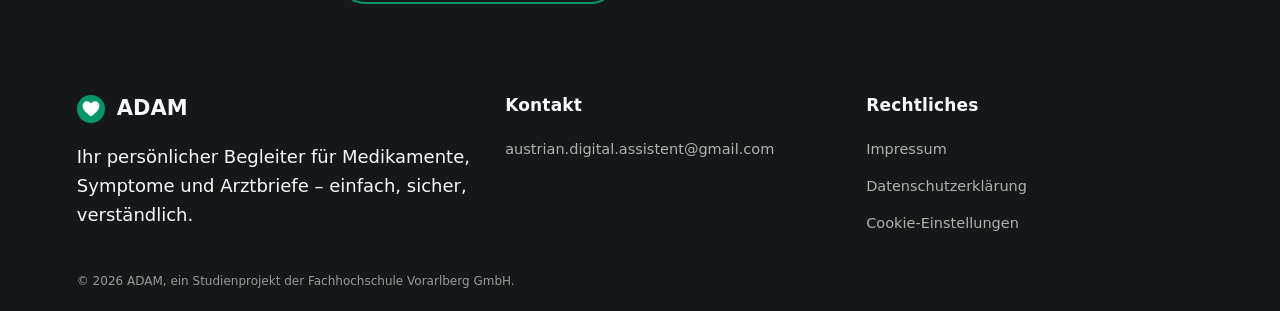
==== commit 7e2e9cc9: "Kampagne 3: "Ich möchte ADAM nutzen …" und cookiefreie Messung von Abbrüchen - Formular (Patient:inn" ====
--- a/datenschutz.html
+++ b/datenschutz.html
@@ -81,8 +81,10 @@
     <h2>Zählung ohne Cookies</h2>
     <p>
       Unabhängig von Ihrer Auswahl im Banner zählen wir mit GoatCounter, wie oft unsere Seiten
-      aufgerufen werden und wie oft jemand auf den Anmelde-Button klickt, das Anmeldeformular
-      beginnt oder abschickt, jeweils mit der Variante der Seite. GoatCounter setzt keine Cookies
+      aufgerufen werden, wie weit dabei gescrollt wird, ob der Anmeldebereich angezeigt wird und
+      wie oft jemand auf den Anmelde-Button klickt, das Anmeldeformular beginnt oder abschickt,
+      ein Pflichtfeld leer lässt oder das Absenden fehlschlägt, jeweils mit der Variante der
+      Seite. GoatCounter setzt keine Cookies
       und speichert nichts auf Ihrem Gerät. Wir sehen nur zusammengefasste Zahlen, keine
       einzelnen Personen. Ihr Name, Ihre E-Mail-Adresse und Ihre Angaben im Formular werden nicht
       übermittelt.
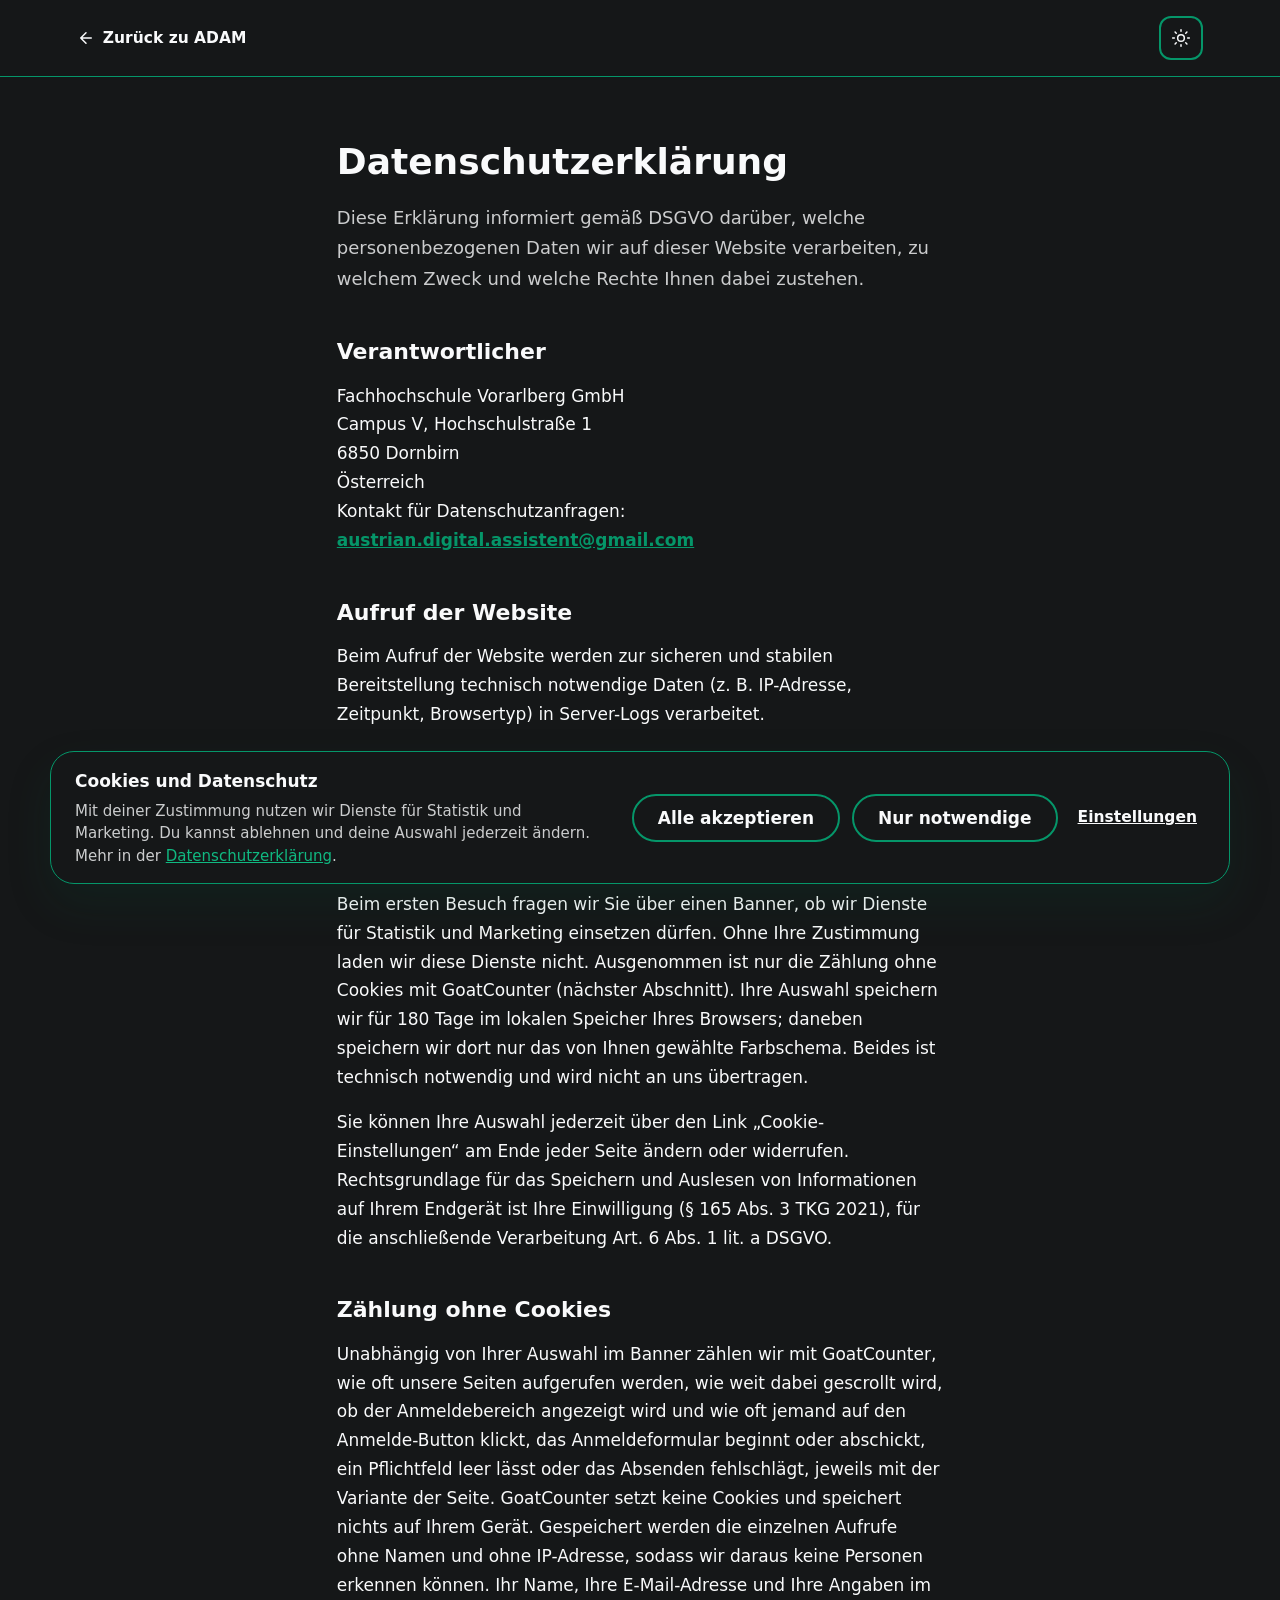
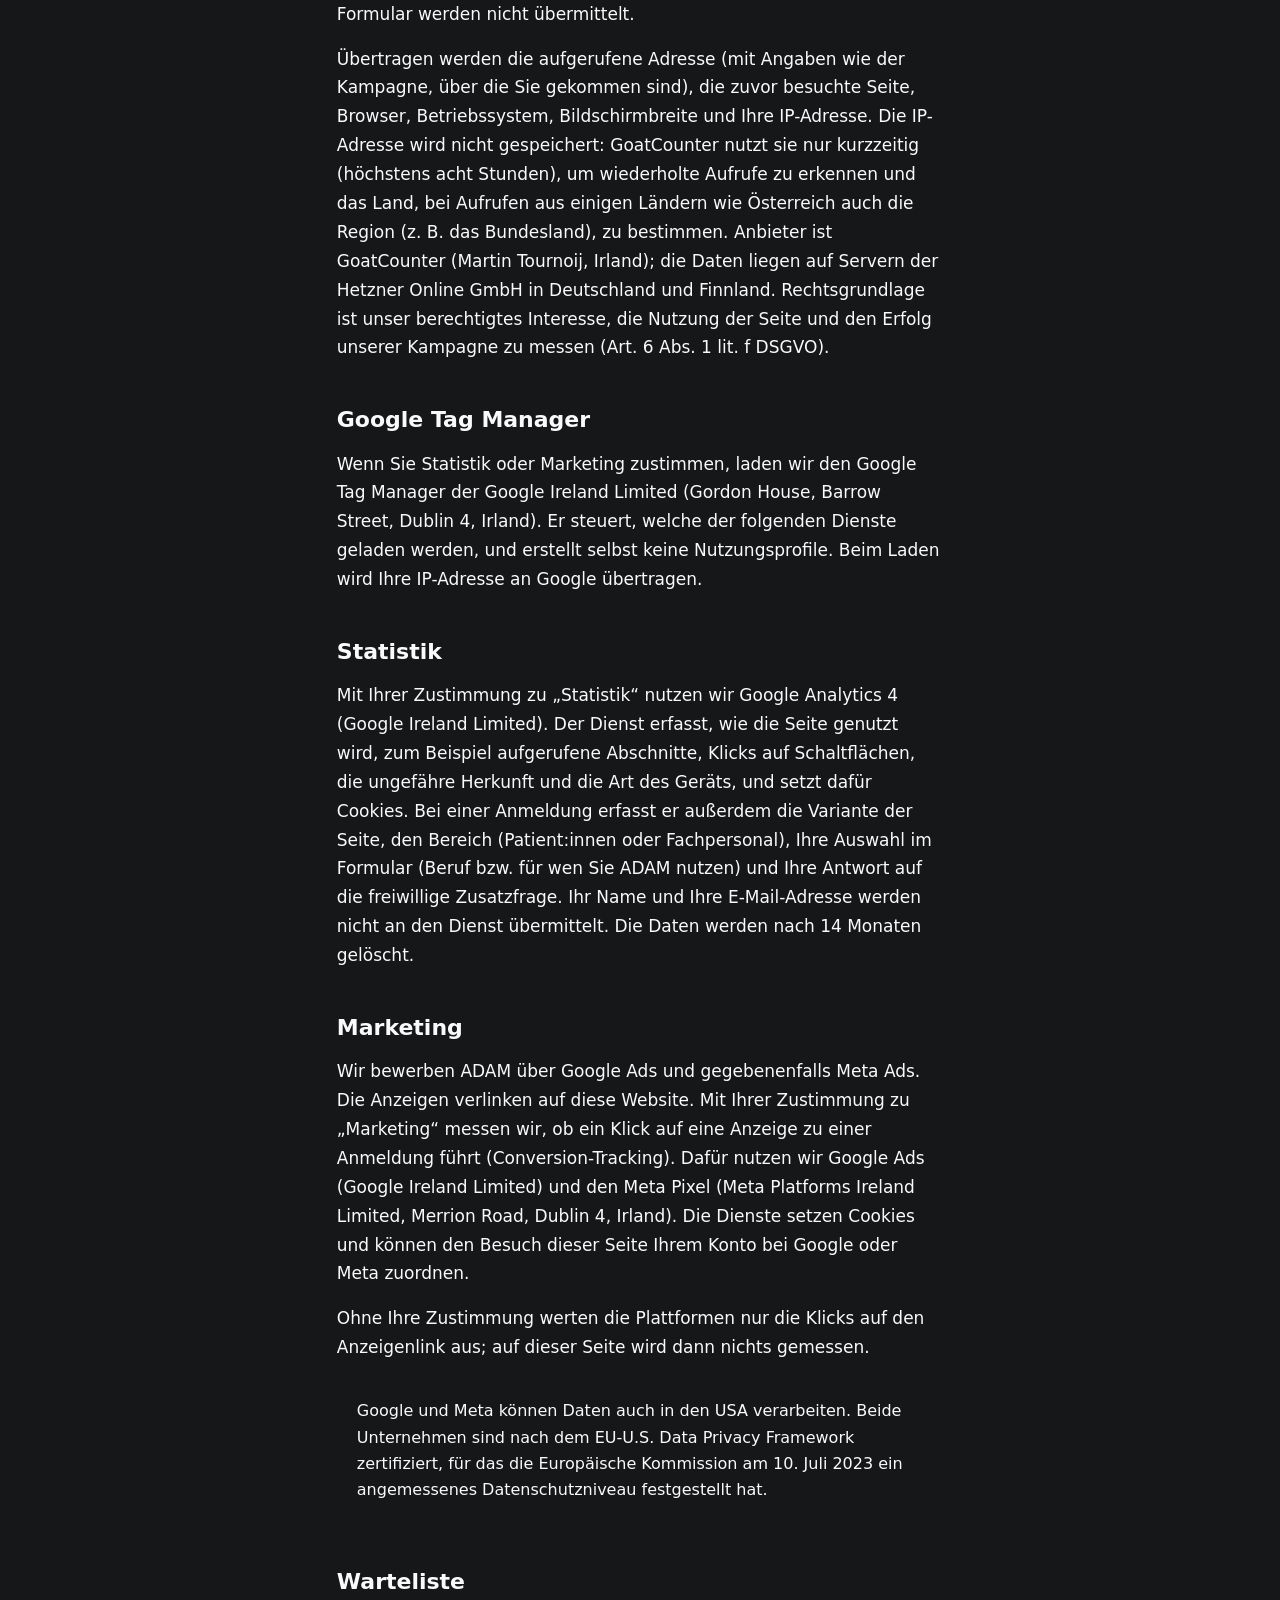
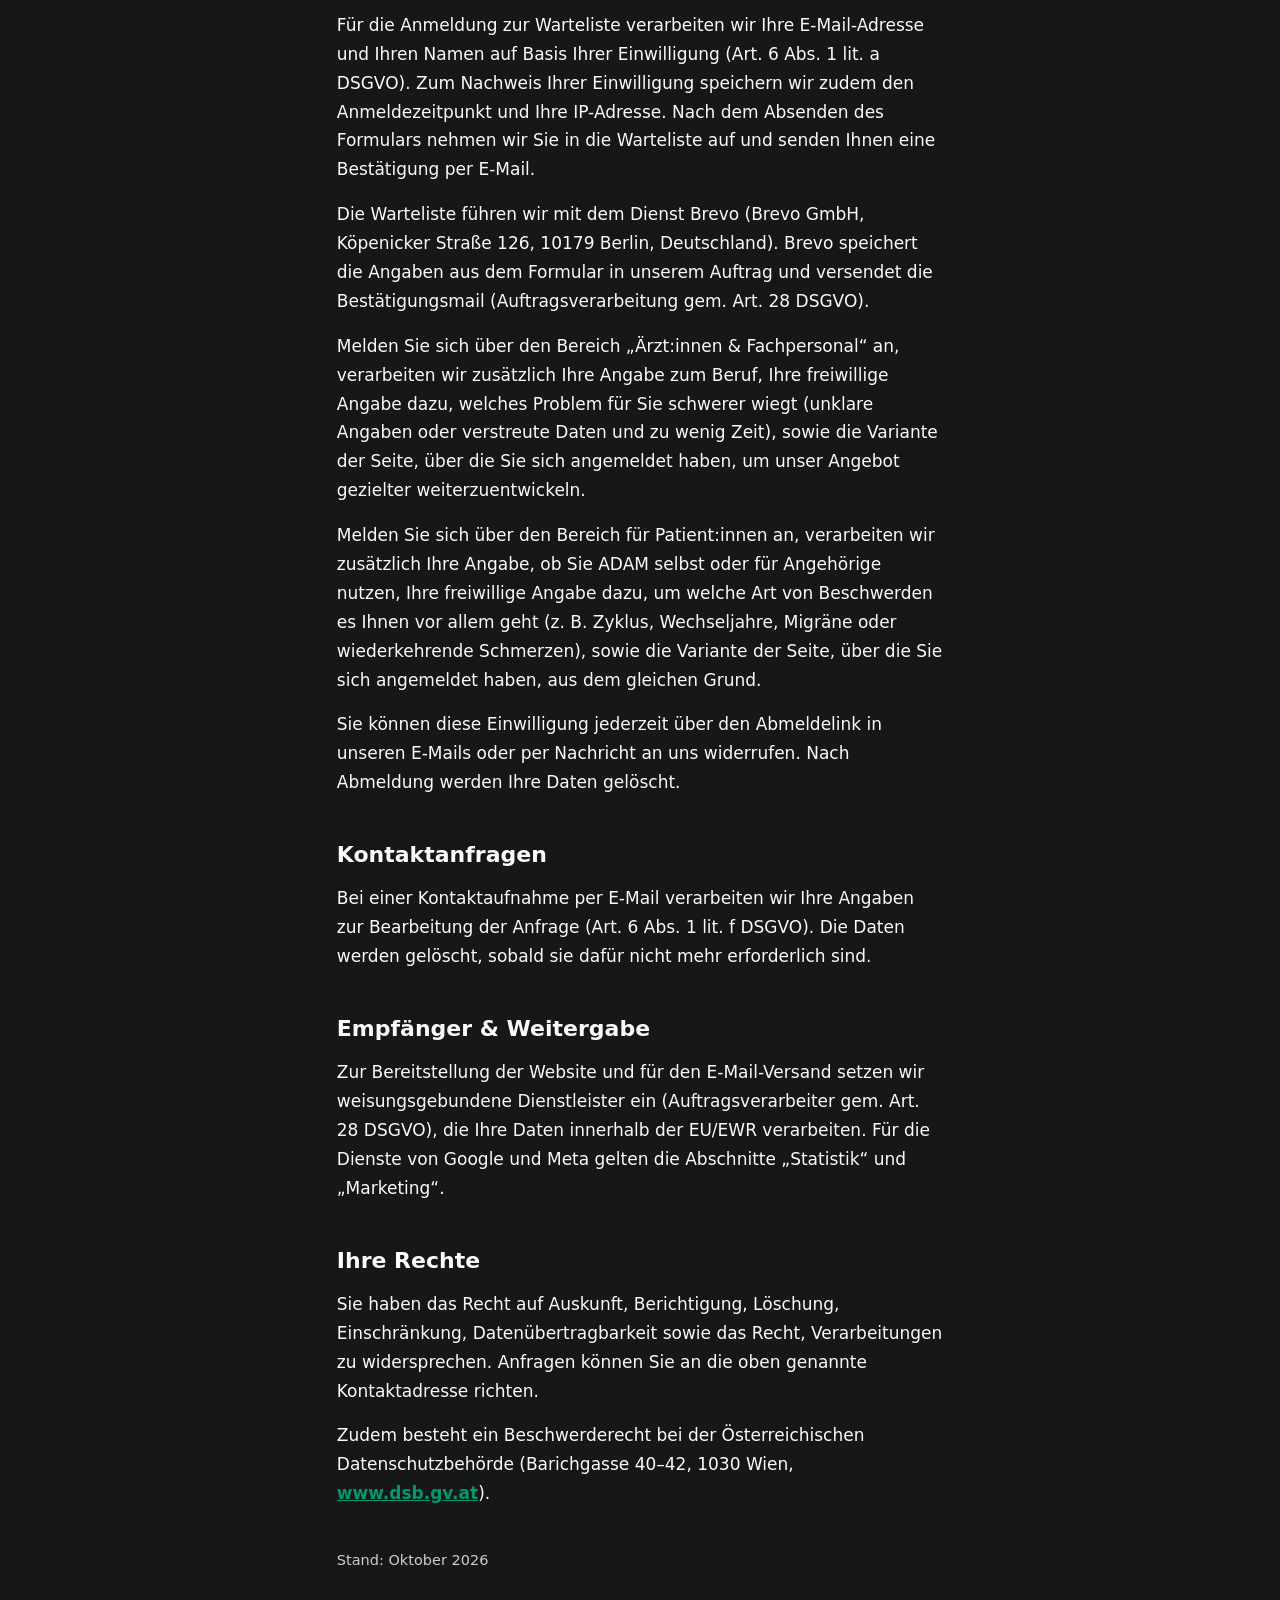
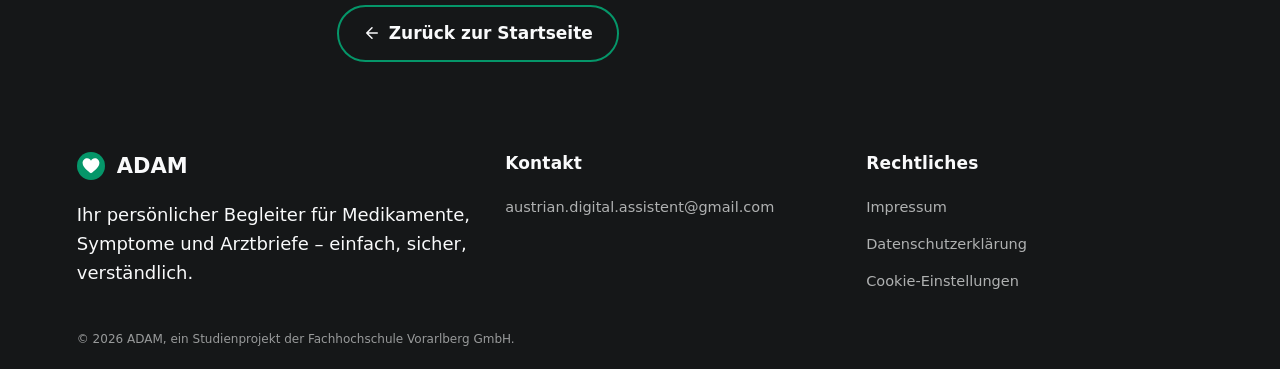
==== commit 1a132d84: "Datenschutz: GoatCounter speichert einzelne Aufrufe und die Region Passend zu den neuen GoatCounter-" ====
--- a/datenschutz.html
+++ b/datenschutz.html
@@ -85,15 +85,16 @@
       wie oft jemand auf den Anmelde-Button klickt, das Anmeldeformular beginnt oder abschickt,
       ein Pflichtfeld leer lässt oder das Absenden fehlschlägt, jeweils mit der Variante der
       Seite. GoatCounter setzt keine Cookies
-      und speichert nichts auf Ihrem Gerät. Wir sehen nur zusammengefasste Zahlen, keine
-      einzelnen Personen. Ihr Name, Ihre E-Mail-Adresse und Ihre Angaben im Formular werden nicht
-      übermittelt.
+      und speichert nichts auf Ihrem Gerät. Gespeichert werden die einzelnen Aufrufe ohne Namen
+      und ohne IP-Adresse, sodass wir daraus keine Personen erkennen können. Ihr Name, Ihre
+      E-Mail-Adresse und Ihre Angaben im Formular werden nicht übermittelt.
     </p>
     <p>
       Übertragen werden die aufgerufene Adresse (mit Angaben wie der Kampagne, über die Sie
       gekommen sind), die zuvor besuchte Seite, Browser, Betriebssystem, Bildschirmbreite und Ihre
       IP-Adresse. Die IP-Adresse wird nicht gespeichert: GoatCounter nutzt sie nur kurzzeitig
-      (höchstens acht Stunden), um wiederholte Aufrufe zu erkennen und das Land zu bestimmen.
+      (höchstens acht Stunden), um wiederholte Aufrufe zu erkennen und das Land, bei Aufrufen aus
+      einigen Ländern wie Österreich auch die Region (z. B. das Bundesland), zu bestimmen.
       Anbieter ist GoatCounter (Martin Tournoij, Irland); die Daten liegen auf Servern der Hetzner
       Online GmbH in Deutschland und Finnland. Rechtsgrundlage ist unser berechtigtes Interesse,
       die Nutzung der Seite und den Erfolg unserer Kampagne zu messen (Art. 6 Abs. 1 lit. f
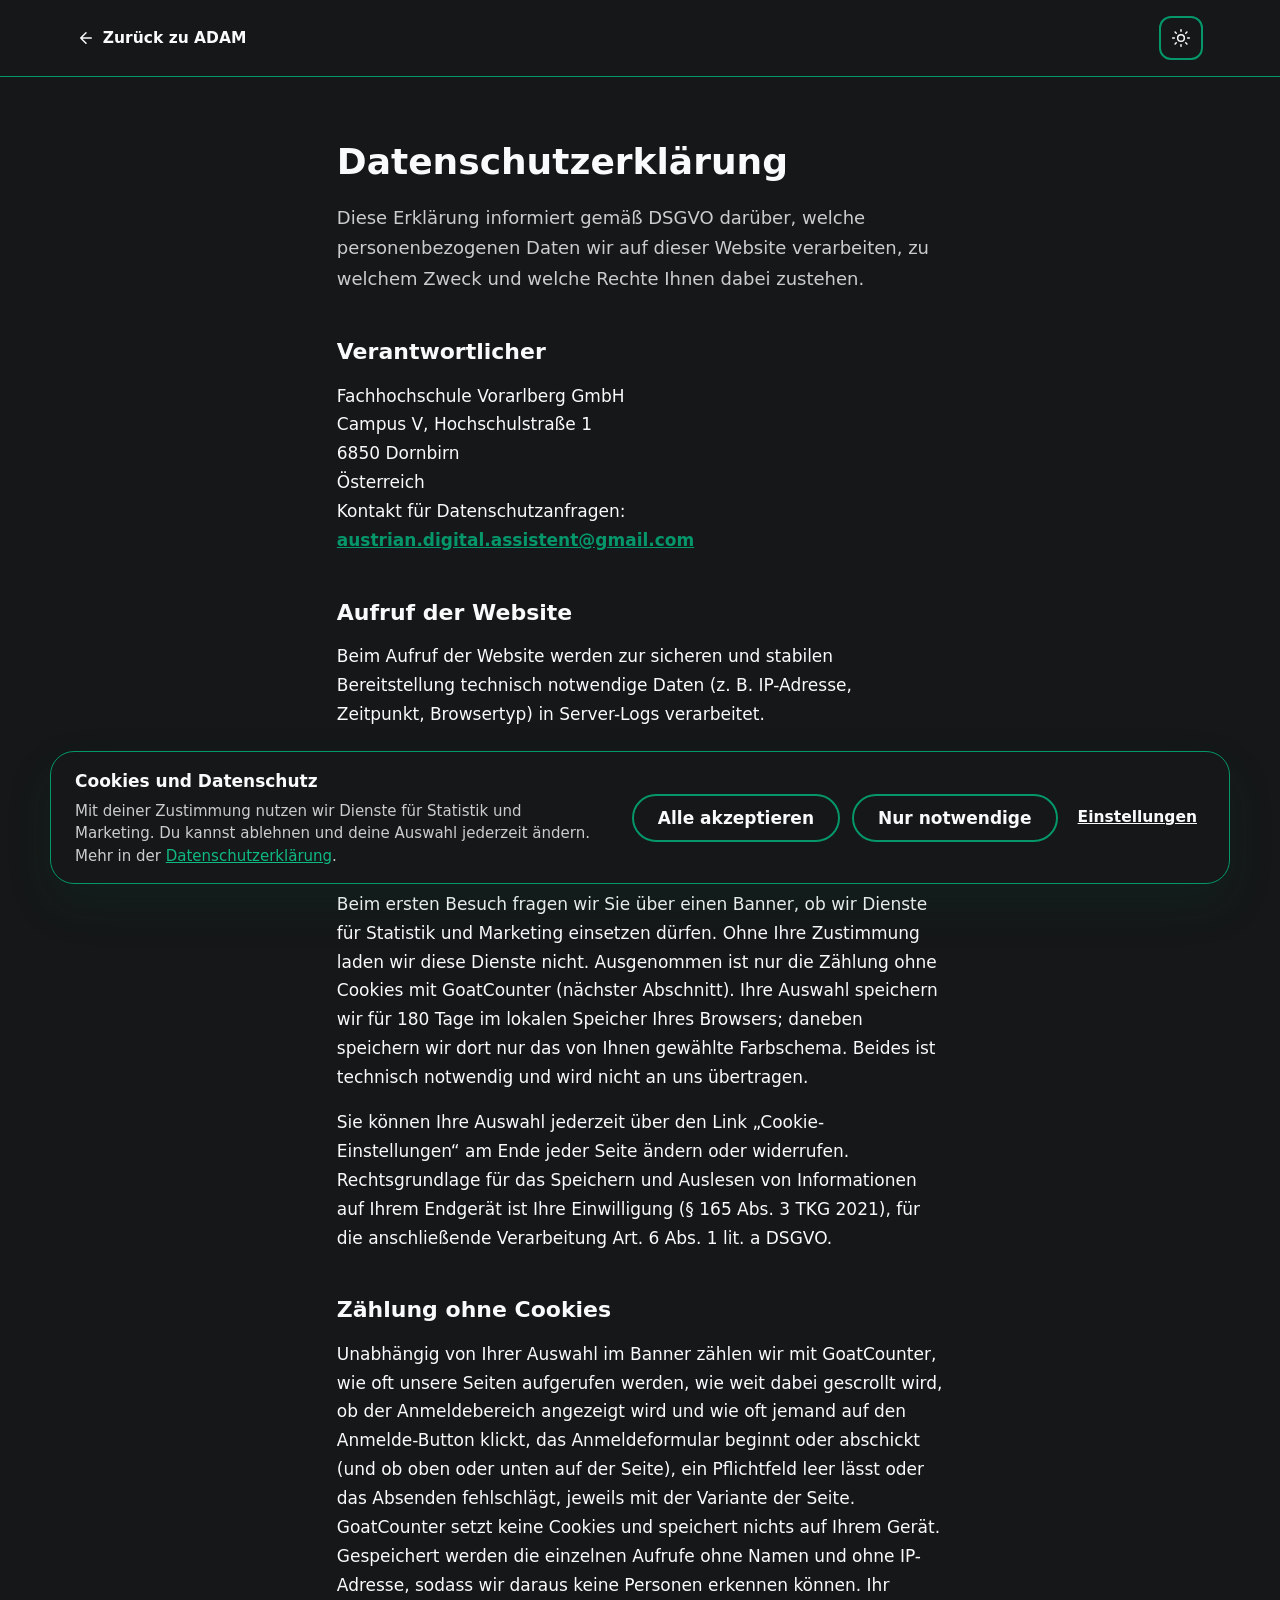
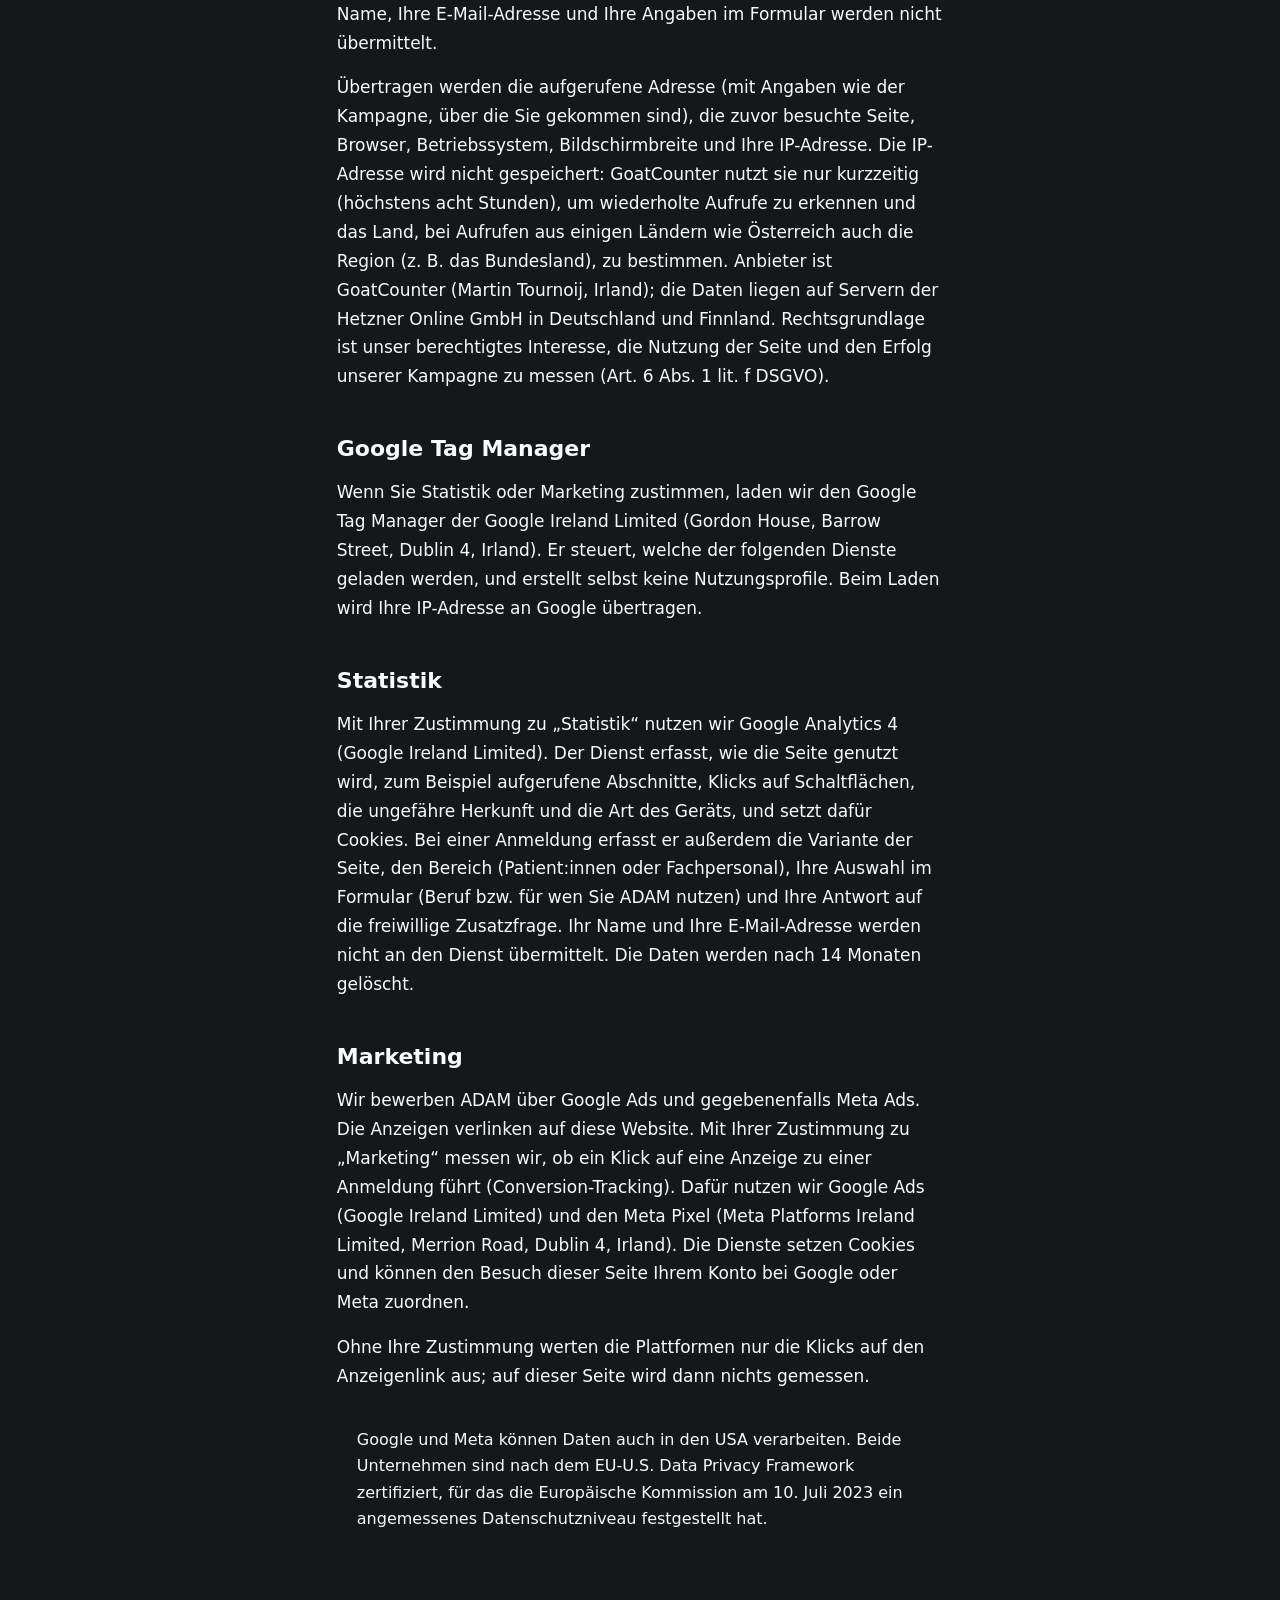
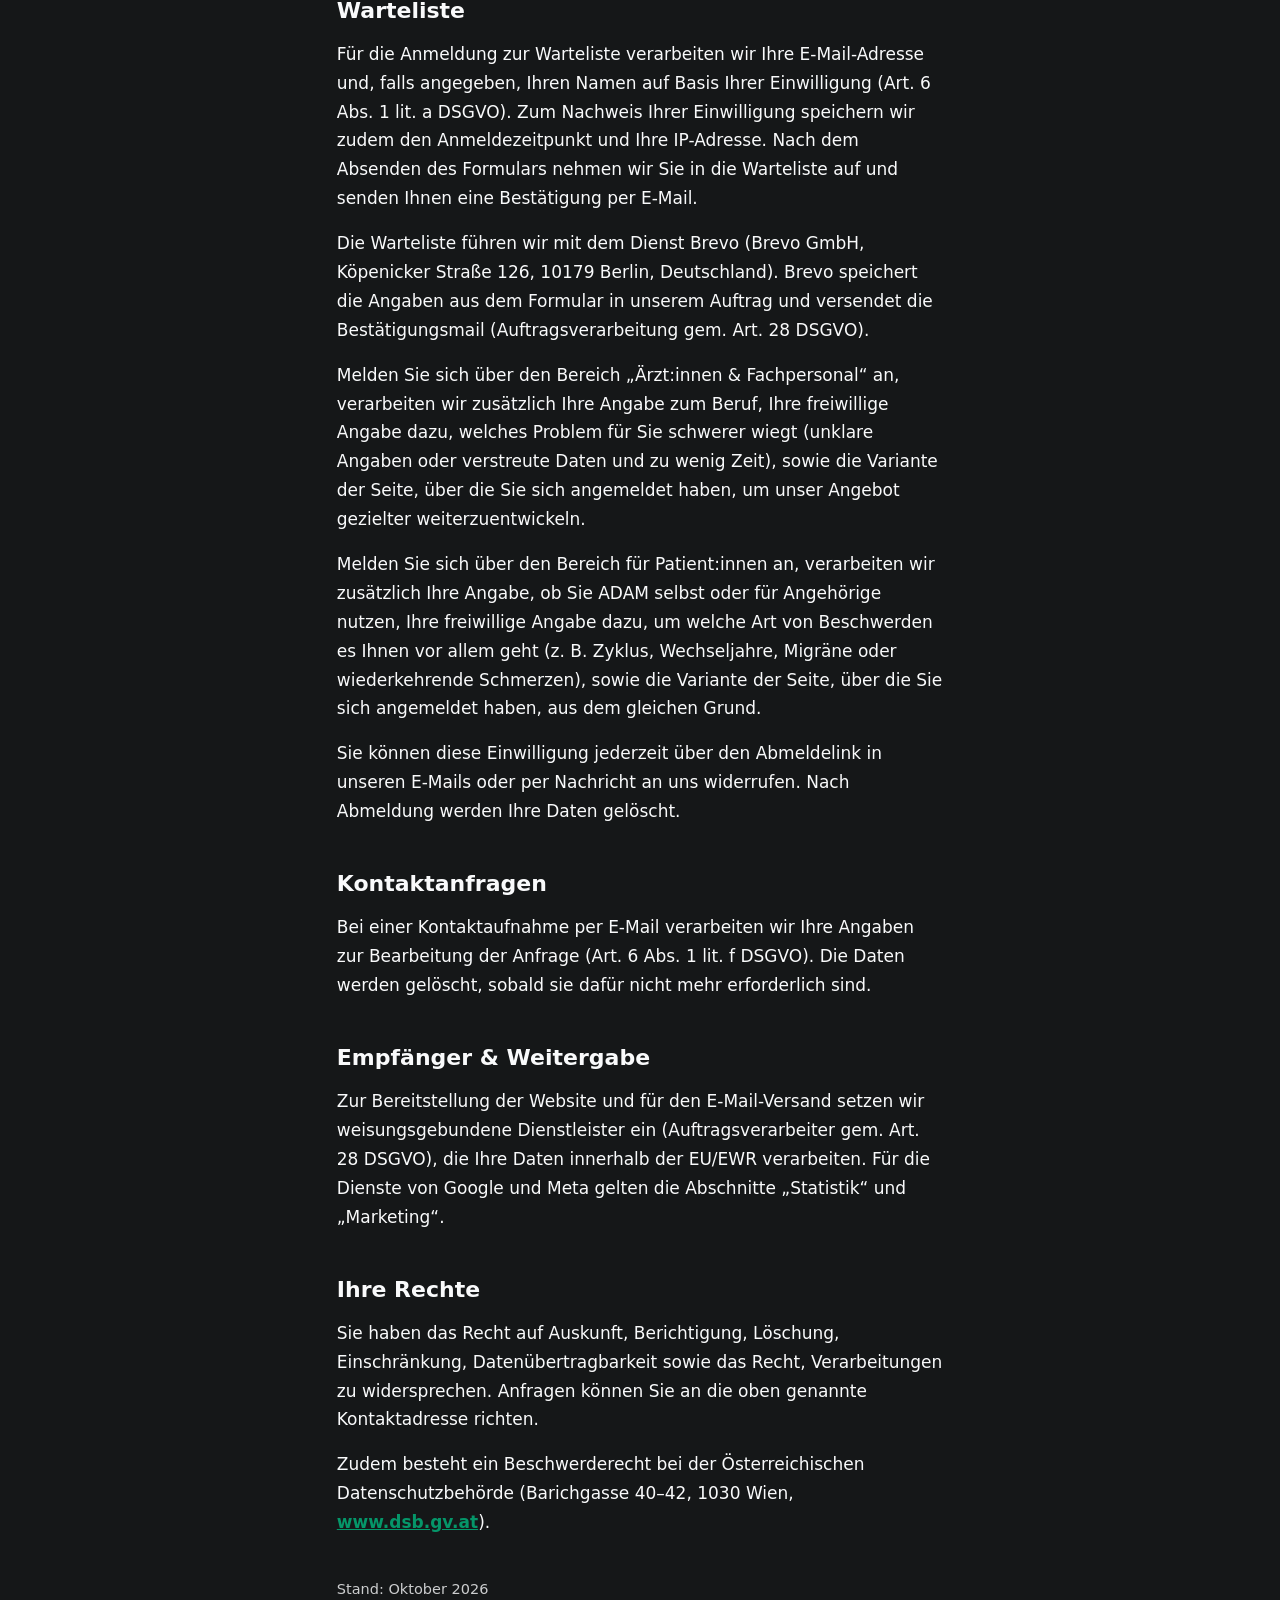
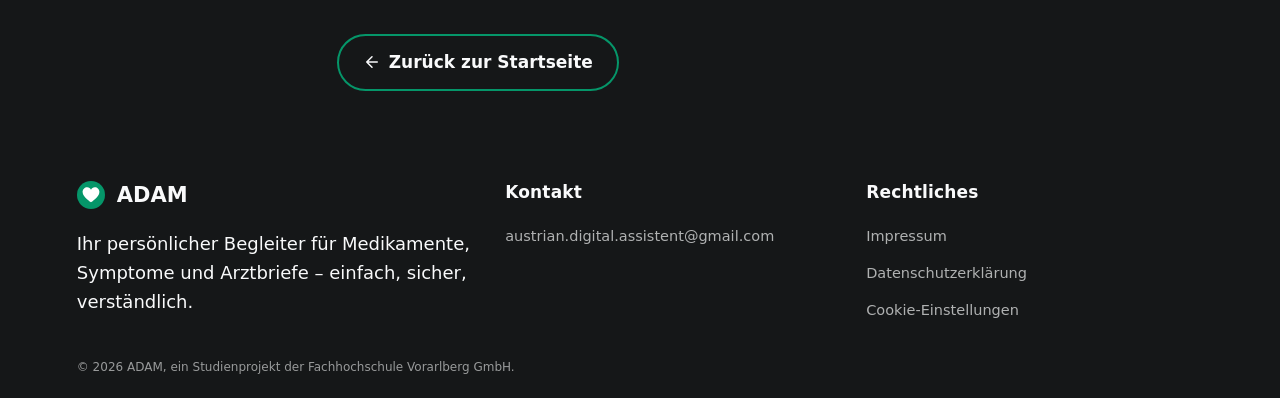
==== commit 363382b0: "Kampagne 4: Kurzanmeldung im ersten Bildschirm, Name optional, Cookie-Banner mobil kompakter - Hero " ====
--- a/datenschutz.html
+++ b/datenschutz.html
@@ -82,7 +82,7 @@
     <p>
       Unabhängig von Ihrer Auswahl im Banner zählen wir mit GoatCounter, wie oft unsere Seiten
       aufgerufen werden, wie weit dabei gescrollt wird, ob der Anmeldebereich angezeigt wird und
-      wie oft jemand auf den Anmelde-Button klickt, das Anmeldeformular beginnt oder abschickt,
+      wie oft jemand auf den Anmelde-Button klickt, das Anmeldeformular beginnt oder abschickt (und ob oben oder unten auf der Seite),
       ein Pflichtfeld leer lässt oder das Absenden fehlschlägt, jeweils mit der Variante der
       Seite. GoatCounter setzt keine Cookies
       und speichert nichts auf Ihrem Gerät. Gespeichert werden die einzelnen Aufrufe ohne Namen
@@ -141,7 +141,7 @@
 
     <h2>Warteliste</h2>
     <p>
-      Für die Anmeldung zur Warteliste verarbeiten wir Ihre E-Mail-Adresse und Ihren Namen
+      Für die Anmeldung zur Warteliste verarbeiten wir Ihre E-Mail-Adresse und, falls angegeben, Ihren Namen
       auf Basis Ihrer Einwilligung (Art. 6 Abs. 1 lit. a DSGVO). Zum Nachweis Ihrer
       Einwilligung speichern wir zudem den Anmeldezeitpunkt und Ihre IP-Adresse. Nach dem
       Absenden des Formulars nehmen wir Sie in die Warteliste auf und senden Ihnen eine
--- a/assets/styles.css
+++ b/assets/styles.css
@@ -4928,3 +4928,231 @@
 .form-success__share[hidden] {
   display: none;
 }
+
+/* ---------- Mobil-Feinschliff Patient:innen-Ansicht ----------
+   Kontrast nach WCAG 2.2 AA (Text mind. 4,5:1) und Tippflächen
+   mind. 44 x 44 px (Apple HIG; WCAG 2.5.8 verlangt mind. 24 px).
+   Ärzt:innen-Ansicht bewusst unverändert. */
+
+/* Hauptbuttons (auch im Hero, der immer dunkel ist): Weiß auf #047857 = 5,3:1
+   (vorher #059669 = 3,6:1), Hover #036c4e = 6,2:1 (vorher heller, unter 3:1).
+   Entspricht dem Button-Grün des hellen Modus. */
+:root body[data-audience="patient"] .btn-primary {
+  background: #047857;
+}
+
+:root body[data-audience="patient"] .btn-primary:hover {
+  background: #036c4e;
+}
+
+/* Heller Modus: graue Hinweistexte, Platzhalter und Fußzeile
+   auf mind. 4,5:1 abdunkeln (vorher 3,1 bis 4,0:1) */
+:root[data-theme="light"] body[data-audience="patient"] {
+  --muted: #4d7568;
+}
+
+:root[data-theme="light"] body[data-audience="patient"] .site-footer {
+  --footer-muted: #4a6f62;
+}
+
+:root[data-theme="light"] body[data-audience="patient"] .footer-note {
+  opacity: 1;
+}
+
+/* Kopfzeilen-Button und Logo-Link mobil mind. 44 px */
+@media (max-width: 859px) {
+  body[data-audience="patient"][data-campaign] .nav-cta {
+    min-height: 44px;
+  }
+}
+
+body[data-audience="patient"] .brand {
+  min-width: 44px;
+}
+
+/* Fußzeile: Links und Cookie-Button mit 44 px Tippfläche, linksbündig */
+body[data-audience="patient"] .site-footer ul a,
+body[data-audience="patient"] .site-footer ul .footer-link-button {
+  display: inline-flex;
+  align-items: center;
+  min-height: 44px;
+  padding-block: 0;
+  text-align: left;
+}
+
+body[data-audience="patient"] .site-footer a.footer-top {
+  width: 44px;
+  height: 44px;
+}
+
+/* Schmale Handys: Kontakt und Rechtliches untereinander,
+   damit Mailadresse und Links nicht mitten im Wort umbrechen */
+@media (max-width: 559px) {
+  body[data-audience="patient"] .footer-cols {
+    grid-template-columns: 1fr;
+    gap: var(--space-5);
+  }
+}
+
+/* ---------------------------------------------------------------
+   Kampagne 4: Kurzanmeldung im Hero (nur Patient:innen)
+   Mailadresse + Einwilligung direkt im ersten Bildschirm.
+   --------------------------------------------------------------- */
+.waitlist-form--hero {
+  max-width: 34rem;
+  margin: var(--space-5) 0 var(--space-3);
+  gap: 0;
+}
+
+.waitlist-form--hero .waitlist-form__fields {
+  display: flex;
+  flex-direction: column;
+  gap: var(--space-3);
+}
+
+.waitlist-form--hero .form-field {
+  gap: var(--space-1);
+}
+
+.waitlist-form--hero .form-error:empty {
+  min-height: 0;
+}
+
+.waitlist-form--hero .form-field input[type="email"] {
+  font-size: 17px;
+}
+
+.waitlist-form--hero .checkbox-label,
+.waitlist-form--hero .form-field .checkbox-label {
+  font-size: 14px;
+  line-height: 1.45;
+  color: var(--text-muted);
+}
+
+.waitlist-form--hero .checkbox-label input[type="checkbox"] {
+  width: 22px;
+  height: 22px;
+}
+
+.waitlist-form--hero .waitlist-form__fields .btn-primary,
+.waitlist-form--hero .waitlist-form__fields .btn-primary:only-child {
+  width: 100%;
+  margin-top: var(--space-1);
+}
+
+.waitlist-form--hero .form-success {
+  text-align: left;
+  padding: var(--space-4) var(--space-5);
+  border-radius: var(--radius-xl);
+  background: color-mix(in srgb, var(--card-bg) 88%, transparent);
+  border: 1px solid var(--border);
+}
+
+.waitlist-form--hero .form-success .form-success__title {
+  margin-top: 0;
+}
+
+.form-hint {
+  margin: 0;
+  font-size: 14px;
+  line-height: 1.45;
+  color: var(--text-muted);
+}
+
+@media (min-width: 600px) {
+  .waitlist-form--hero .waitlist-form__fields .btn-primary {
+    width: auto;
+    align-self: flex-start;
+  }
+}
+
+/* Reihenfolge im Hero: Handy = Kernsatz, Formular, Erklärung; ab 1100 px = Kernsatz, Erklärung, Formular. */
+body[data-audience="patient"] .hero__patient {
+  display: flex;
+  flex-direction: column;
+}
+
+.hero__patient .hero__story--lead { order: 1; margin: var(--space-2) 0 0; }
+.hero__patient .waitlist-form--hero { order: 2; }
+.hero__patient .hero__story--more { order: 3; margin: 0 0 var(--space-3); }
+.hero__patient .hero__trust-note { order: 4; }
+
+.hero__patient .hero__story p {
+  margin-bottom: 0;
+}
+
+@media (min-width: 1100px) {
+  .hero__patient .hero__story--lead { margin: var(--space-4) 0 var(--space-5); }
+  .hero__patient .hero__story--more { order: 2; margin: 0; }
+  .hero__patient .waitlist-form--hero { order: 3; }
+}
+
+@media (max-width: 1099px) {
+  /* Weniger Foto über dem Text, damit das Formular im ersten Bildschirm liegt. */
+  body[data-audience="patient"] .hero__inner {
+    padding-top: max(20px, calc(var(--hero-h) - 640px));
+  }
+
+  body[data-audience="patient"] .hero .kicker {
+    margin-bottom: var(--space-3);
+  }
+
+  body[data-audience="patient"] .hero h1 {
+    margin-bottom: var(--space-3);
+  }
+
+  body[data-audience="patient"] .hero__story p {
+    font-size: 17px;
+    line-height: 1.5;
+  }
+}
+
+/* Cookie-Banner auf dem Handy kompakter, damit er den Einstieg nicht verdeckt. */
+@media (max-width: 640px) {
+  .consent {
+    padding: 6px;
+  }
+
+  .consent__inner {
+    padding: var(--space-3) var(--space-4);
+    gap: var(--space-2);
+  }
+
+  .consent__copy h2 {
+    position: absolute;
+    width: 1px;
+    height: 1px;
+    margin: -1px;
+    overflow: hidden;
+    clip: rect(0, 0, 0, 0);
+    white-space: nowrap;
+  }
+
+  .consent__copy p {
+    font-size: 13.5px;
+    line-height: 1.4;
+  }
+
+  .consent__btn {
+    min-height: 44px;
+    font-size: 14.5px;
+  }
+
+  .consent__link {
+    min-height: 32px;
+    font-size: 14px;
+  }
+}
+
+@media (max-width: 1099px) {
+  /* Text steht jetzt weiter oben auf dem Foto: Foto von Anfang an abdunkeln, damit alles lesbar bleibt. */
+  body[data-audience="patient"] .hero__photo::before {
+    opacity: max(0.62, var(--hero-dim, 0.78));
+  }
+}
+
+@media (min-width: 900px) {
+  body[data-audience="patient"] .hero h1 {
+    margin-bottom: var(--space-6);
+  }
+}
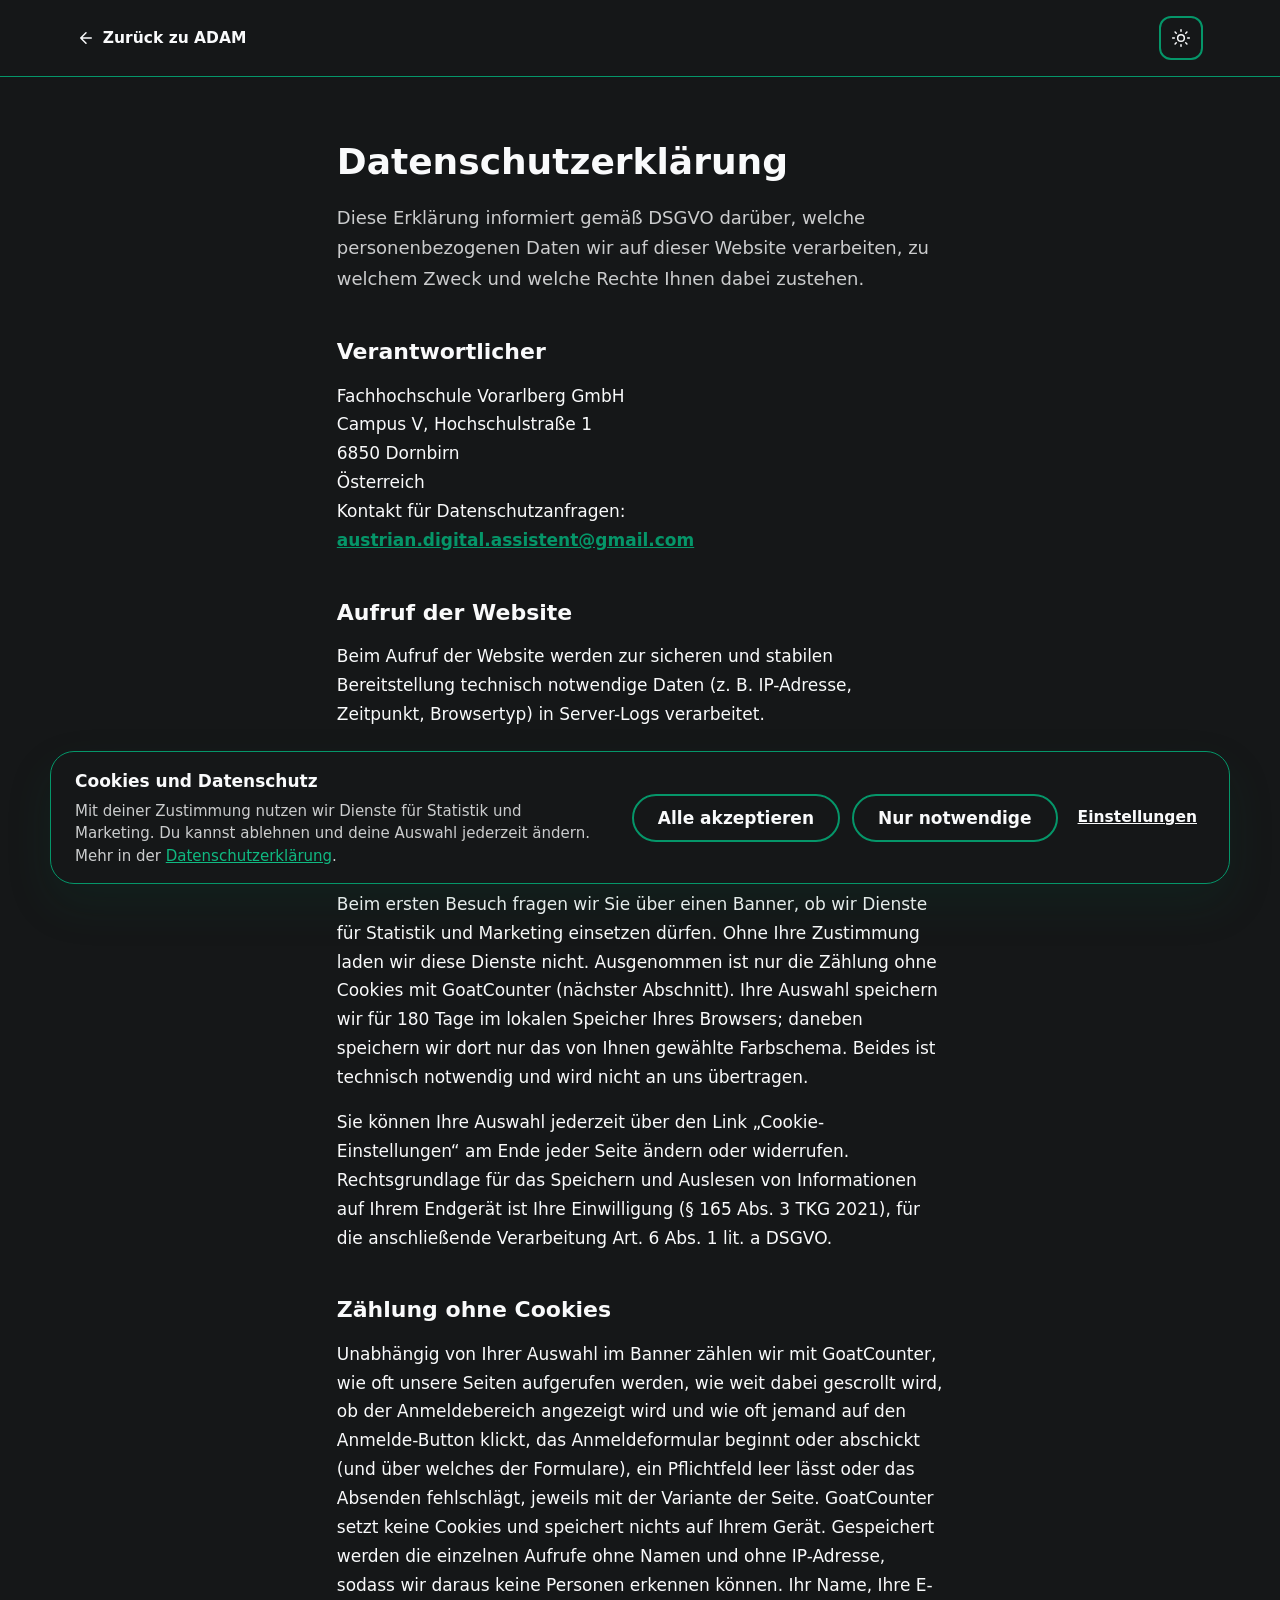
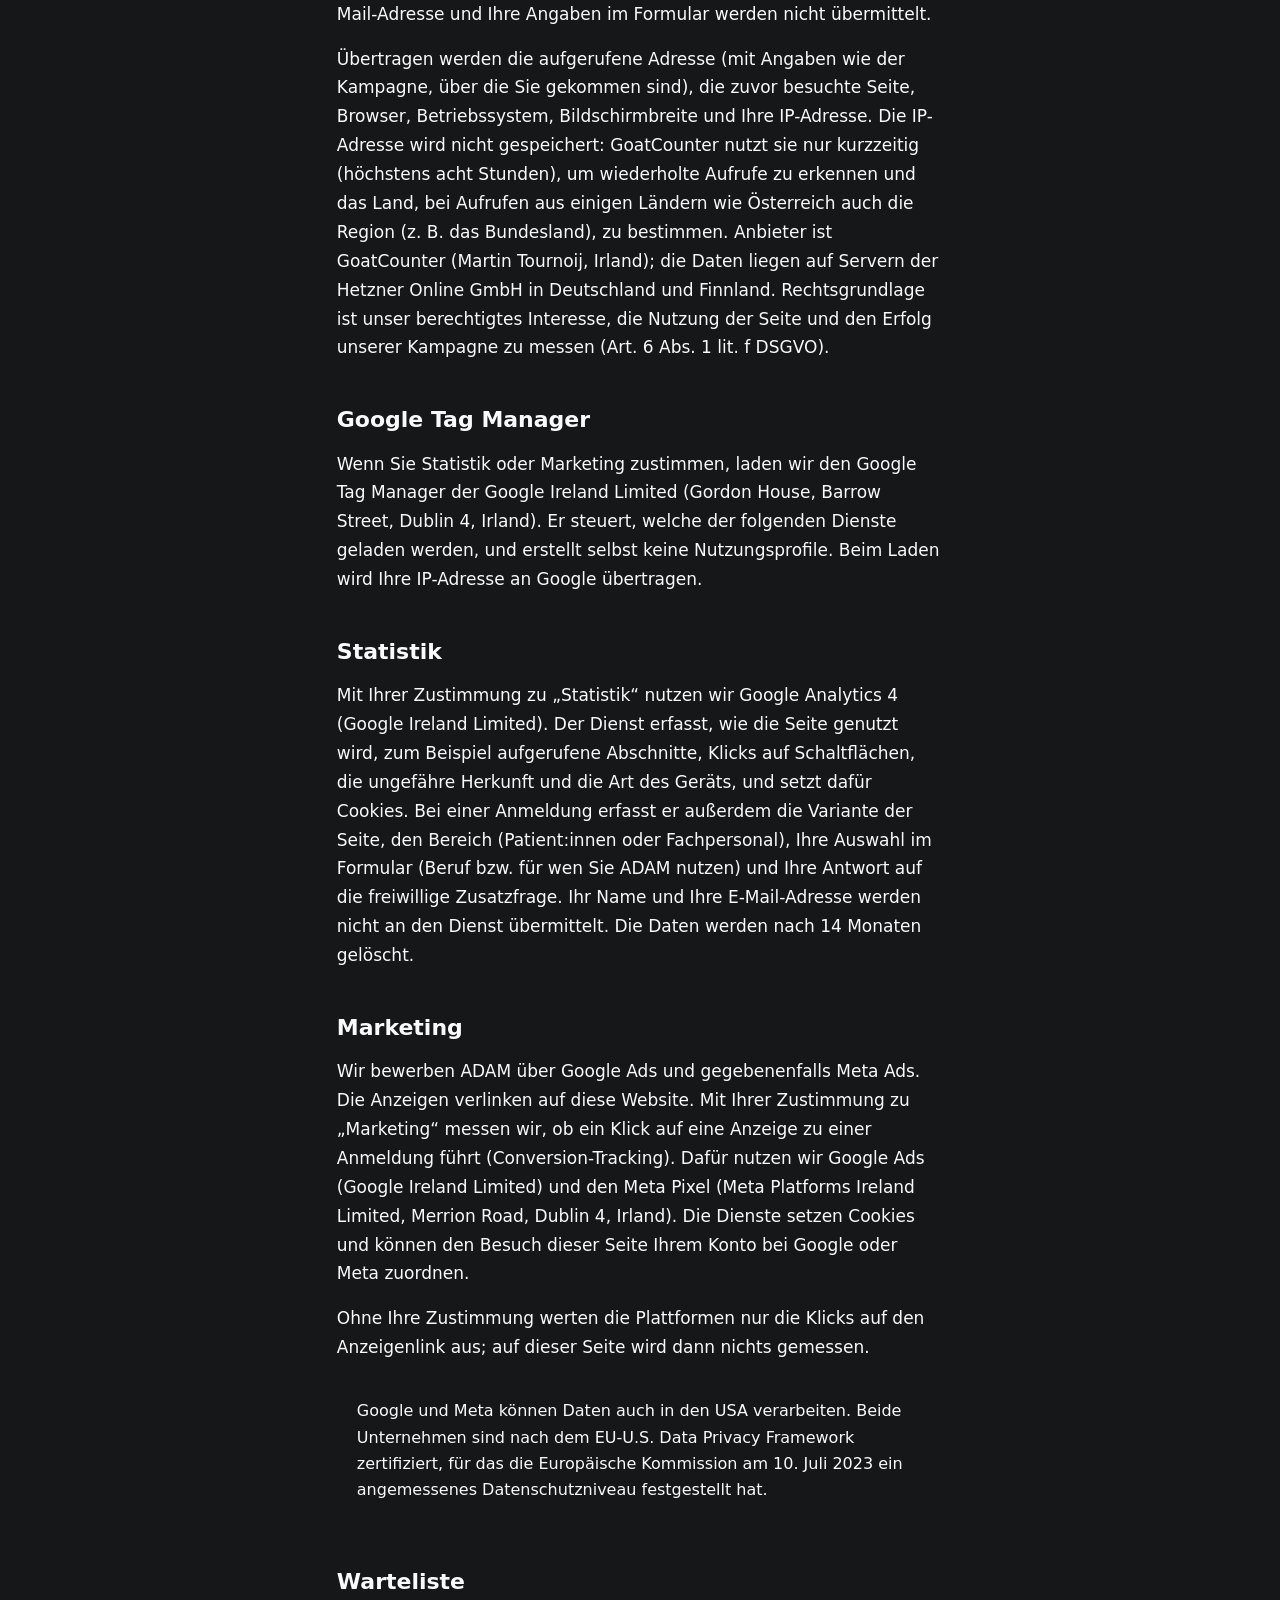
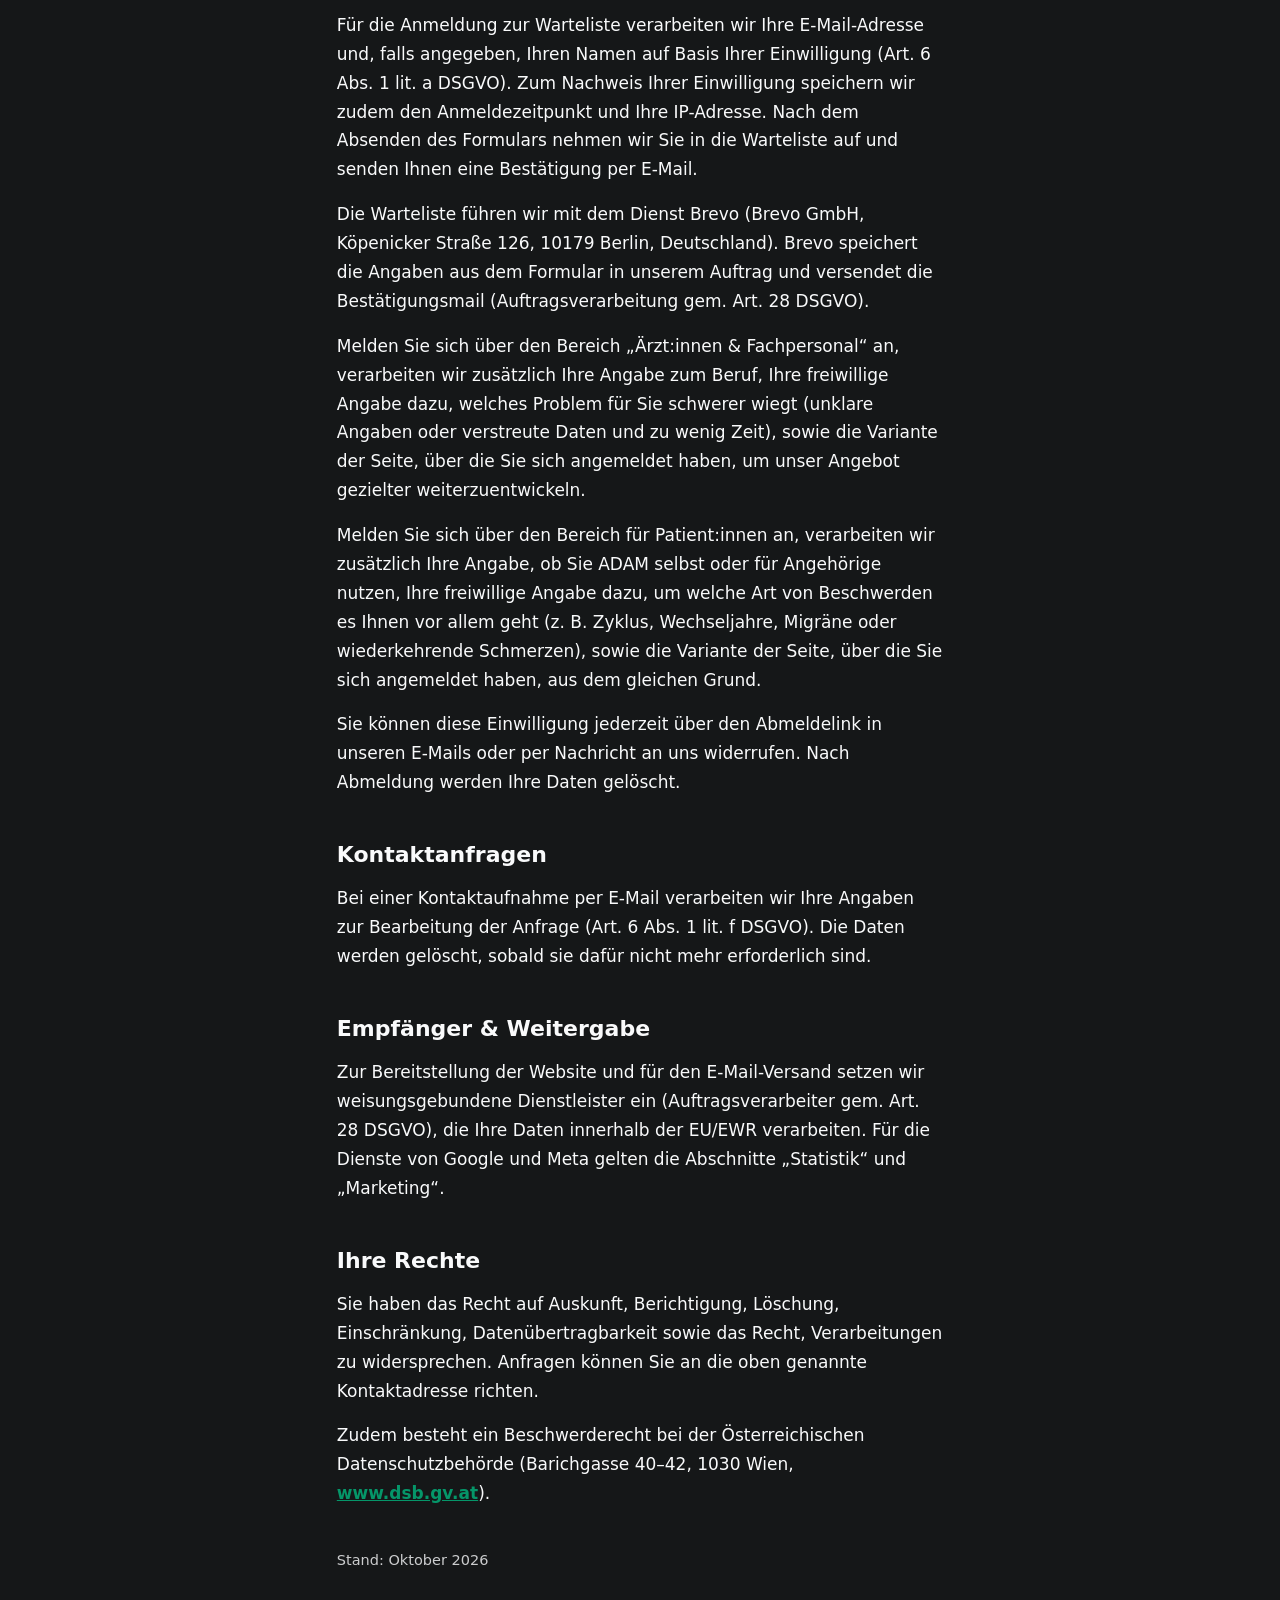
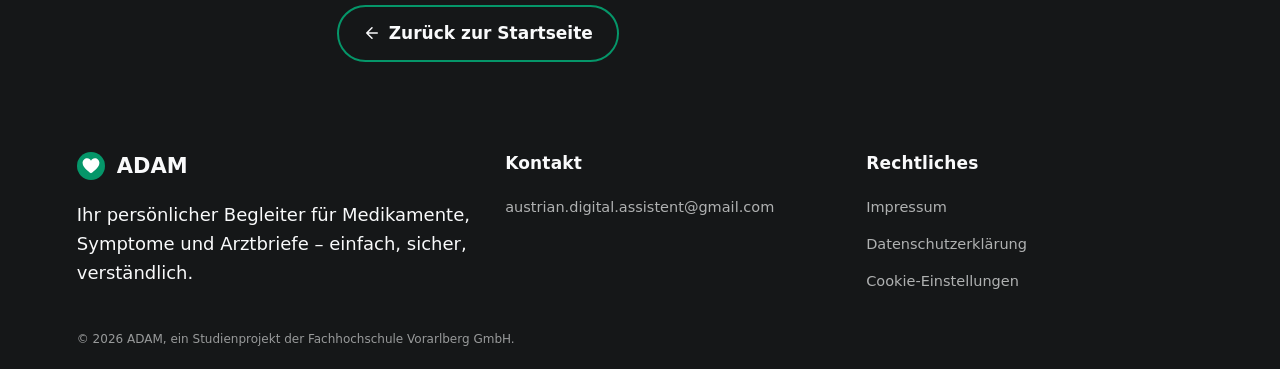
==== commit 398e1eee: "Kampagne 4: mitlaufende Anmeldeleiste, Anmeldebereich unten nur mit Überschrift - Anmeldeleiste unte" ====
--- a/datenschutz.html
+++ b/datenschutz.html
@@ -82,7 +82,7 @@
     <p>
       Unabhängig von Ihrer Auswahl im Banner zählen wir mit GoatCounter, wie oft unsere Seiten
       aufgerufen werden, wie weit dabei gescrollt wird, ob der Anmeldebereich angezeigt wird und
-      wie oft jemand auf den Anmelde-Button klickt, das Anmeldeformular beginnt oder abschickt (und ob oben oder unten auf der Seite),
+      wie oft jemand auf den Anmelde-Button klickt, das Anmeldeformular beginnt oder abschickt (und über welches der Formulare),
       ein Pflichtfeld leer lässt oder das Absenden fehlschlägt, jeweils mit der Variante der
       Seite. GoatCounter setzt keine Cookies
       und speichert nichts auf Ihrem Gerät. Gespeichert werden die einzelnen Aufrufe ohne Namen
--- a/assets/styles.css
+++ b/assets/styles.css
@@ -5156,3 +5156,295 @@
     margin-bottom: var(--space-6);
   }
 }
+
+/* ---------------------------------------------------------------
+   Kampagne 4: Anmeldebereich unten (nur Patient:innen)
+   Eigener grüner Block statt dunkler Kästen, helle Formularkarte,
+   damit die Anmeldung sich klar von den Infokästen abhebt.
+   --------------------------------------------------------------- */
+body[data-audience="patient"] .waitlist {
+  --text: #ffffff;
+  --text-muted: rgba(255, 255, 255, 0.9);
+  --border: rgba(255, 255, 255, 0.5);
+  --card-bg: transparent;
+  --surface: rgba(255, 255, 255, 0.14);
+  position: relative;
+  overflow: hidden;
+  padding-block: 56px 64px;
+  color: var(--text);
+  background:
+    radial-gradient(110% 70% at 50% 0%, rgba(16, 185, 129, 0.5) 0%, transparent 62%),
+    linear-gradient(165deg, #047857 0%, #065f46 55%, #064e3b 100%);
+}
+
+@media (min-width: 960px) {
+  body[data-audience="patient"] .waitlist {
+    padding-block: 88px 104px;
+  }
+}
+
+body[data-audience="patient"] .waitlist .deco {
+  display: none;
+}
+
+body[data-audience="patient"] .waitlist .eyebrow,
+:root:root body[data-audience="patient"] .waitlist .eyebrow {
+  background: rgba(255, 255, 255, 0.14);
+  color: #ffffff;
+  border: 1.5px solid rgba(255, 255, 255, 0.55);
+}
+
+body[data-audience="patient"] .waitlist__title {
+  max-width: 20ch;
+  margin-inline: auto;
+  font-size: clamp(32px, 5.4vw, 54px);
+  line-height: 1.1;
+  color: #ffffff;
+}
+
+body[data-audience="patient"] .waitlist .section-intro {
+  max-width: 40em;
+  margin: var(--space-4) auto var(--space-6);
+  font-size: 18px;
+  line-height: 1.55;
+  color: var(--text-muted);
+}
+
+body[data-audience="patient"] .waitlist .benefit-chips {
+  margin-bottom: var(--space-8);
+}
+
+body[data-audience="patient"] .waitlist .benefit-chip {
+  background: rgba(255, 255, 255, 0.12);
+  border-color: rgba(255, 255, 255, 0.45);
+  color: #ffffff;
+}
+
+/* Helle Karte in beiden Farbschemata; die Variablen gelten nur innerhalb der Karte. */
+:root:root:root body[data-audience="patient"] .waitlist .waitlist-card {
+  --background: #f9fafb;
+  --surface: #d1fae5;
+  --surface-strong: #a7f3d0;
+  --text: #064e3b;
+  --text-muted: #0f5c48;
+  --text-on-primary: #f9fafb;
+  --primary: #059669;
+  --button-bg: #047857;
+  --button-bg-hover: #036c4e;
+  --muted: #6b8f80;
+  --border: #6ee7b7;
+  --card-bg: #ffffff;
+  --link: #047857;
+  --error: #dc2626;
+  --error-bg: #fee2e2;
+  max-width: 600px;
+  margin: 0 auto;
+  padding: var(--space-8) var(--space-8) var(--space-6);
+  color: var(--text);
+  background: #ffffff;
+  border: 0;
+  border-radius: var(--radius-2xl);
+  box-shadow: 0 30px 70px rgba(0, 0, 0, 0.35), 0 0 0 6px rgba(255, 255, 255, 0.14);
+}
+
+:root:root:root body[data-audience="patient"] .waitlist .waitlist-card .btn-primary {
+  min-height: 58px;
+  font-size: 18px;
+}
+
+@media (max-width: 759px) {
+  :root:root:root body[data-audience="patient"] .waitlist .waitlist-card {
+    margin-top: 0;
+    padding: var(--space-6) var(--space-5) var(--space-5);
+    border-radius: var(--radius-xl);
+  }
+
+  :root:root:root body[data-audience="patient"] .waitlist .waitlist-card .waitlist-form__fields .btn-primary {
+    margin-top: var(--space-5);
+  }
+}
+
+body[data-audience="patient"] .waitlist .benefit-chip svg {
+  color: #ffffff;
+  stroke: #ffffff;
+}
+
+body[data-audience="patient"] .waitlist__title {
+  margin-bottom: var(--space-8);
+}
+
+@media (min-width: 960px) {
+  body[data-audience="patient"] .waitlist__title {
+    margin-bottom: var(--space-10);
+  }
+}
+
+/* ---------------------------------------------------------------
+   Anmeldeleiste: läuft unten am Bildschirm mit (nur Patient:innen)
+   Eingeklappt: Mailadresse + Button. Beim Antippen klappt die Einwilligung auf.
+   --------------------------------------------------------------- */
+.sticky-signup {
+  display: none;
+}
+
+body[data-audience="patient"] .sticky-signup {
+  display: block;
+  position: fixed;
+  left: 0;
+  right: 0;
+  bottom: 0;
+  z-index: 250;
+  padding: 0 var(--space-3) calc(var(--space-3) + env(safe-area-inset-bottom, 0px));
+  pointer-events: none;
+  transform: translateY(calc(100% + 24px));
+  opacity: 0;
+  visibility: hidden;
+  transition: transform 0.3s ease, opacity 0.3s ease, visibility 0s linear 0.3s;
+}
+
+body[data-audience="patient"] .sticky-signup.is-visible {
+  transform: none;
+  opacity: 1;
+  visibility: visible;
+  transition: transform 0.3s ease, opacity 0.3s ease, visibility 0s;
+}
+
+.sticky-signup .waitlist-form--sticky {
+  pointer-events: auto;
+  position: relative;
+  max-width: 640px;
+  margin: 0 auto;
+  padding: var(--space-3);
+  gap: 0;
+  background: var(--card-bg);
+  border: 1.5px solid var(--button-bg);
+  border-radius: var(--radius-xl);
+  box-shadow: 0 -6px 30px rgba(0, 0, 0, 0.28);
+}
+
+.sticky-signup .waitlist-form__fields {
+  display: flex;
+  flex-direction: column;
+  gap: var(--space-2);
+}
+
+.sticky-signup__row {
+  display: flex;
+  gap: var(--space-2);
+  padding-right: 34px;
+}
+
+.sticky-signup__email {
+  flex: 1 1 auto;
+  min-width: 0;
+}
+
+.sticky-signup .form-field input[type="email"] {
+  min-height: 48px;
+  padding: var(--space-2) var(--space-3);
+  font-size: 16px;
+}
+
+.sticky-signup .waitlist-form__fields .btn-primary,
+:root .sticky-signup .waitlist-form__fields .btn-primary {
+  flex: none;
+  width: auto;
+  min-height: 48px;
+  margin: 0;
+  padding: 0 var(--space-4);
+  font-size: 15.5px;
+  white-space: nowrap;
+}
+
+.sticky-signup .form-error:empty {
+  display: none;
+}
+
+.sticky-signup .form-error {
+  min-height: 0;
+  font-size: 14px;
+}
+
+.sticky-signup__consent {
+  display: none;
+}
+
+.sticky-signup.is-open .sticky-signup__consent {
+  display: flex;
+}
+
+.sticky-signup .checkbox-label,
+.sticky-signup .form-field .checkbox-label {
+  font-size: 13.5px;
+  line-height: 1.4;
+  color: var(--text-muted);
+}
+
+.sticky-signup .checkbox-label input[type="checkbox"] {
+  width: 22px;
+  height: 22px;
+}
+
+.sticky-signup .form-success {
+  padding: var(--space-2) 34px var(--space-2) var(--space-2);
+  text-align: left;
+}
+
+.sticky-signup .form-success .form-success__title {
+  margin: 0;
+  font-size: 17px;
+}
+
+.sticky-signup .form-success .form-success__text {
+  margin: var(--space-1) 0 0;
+  font-size: 14.5px;
+}
+
+.sticky-signup__close {
+  pointer-events: auto;
+  position: absolute;
+  top: 18px;
+  right: calc(var(--space-3) + 4px);
+  width: 36px;
+  height: 36px;
+  display: grid;
+  place-items: center;
+  padding: 0;
+  border: 0;
+  border-radius: 50%;
+  background: transparent;
+  color: var(--text-muted);
+  cursor: pointer;
+}
+
+@media (min-width: 672px) {
+  .sticky-signup__close {
+    right: calc(50% - 320px + 4px);
+  }
+}
+
+.sticky-signup__close svg {
+  width: 18px;
+  height: 18px;
+}
+
+.sticky-signup__close:hover {
+  color: var(--text);
+}
+
+.sticky-signup.is-thanks .sticky-signup__close {
+  display: none;
+}
+
+@media (min-width: 760px) {
+  body[data-audience="patient"] .sticky-signup {
+    padding-bottom: calc(var(--space-5) + env(safe-area-inset-bottom, 0px));
+  }
+}
+
+@media (prefers-reduced-motion: reduce) {
+  body[data-audience="patient"] .sticky-signup,
+  body[data-audience="patient"] .sticky-signup.is-visible {
+    transition: none;
+  }
+}
